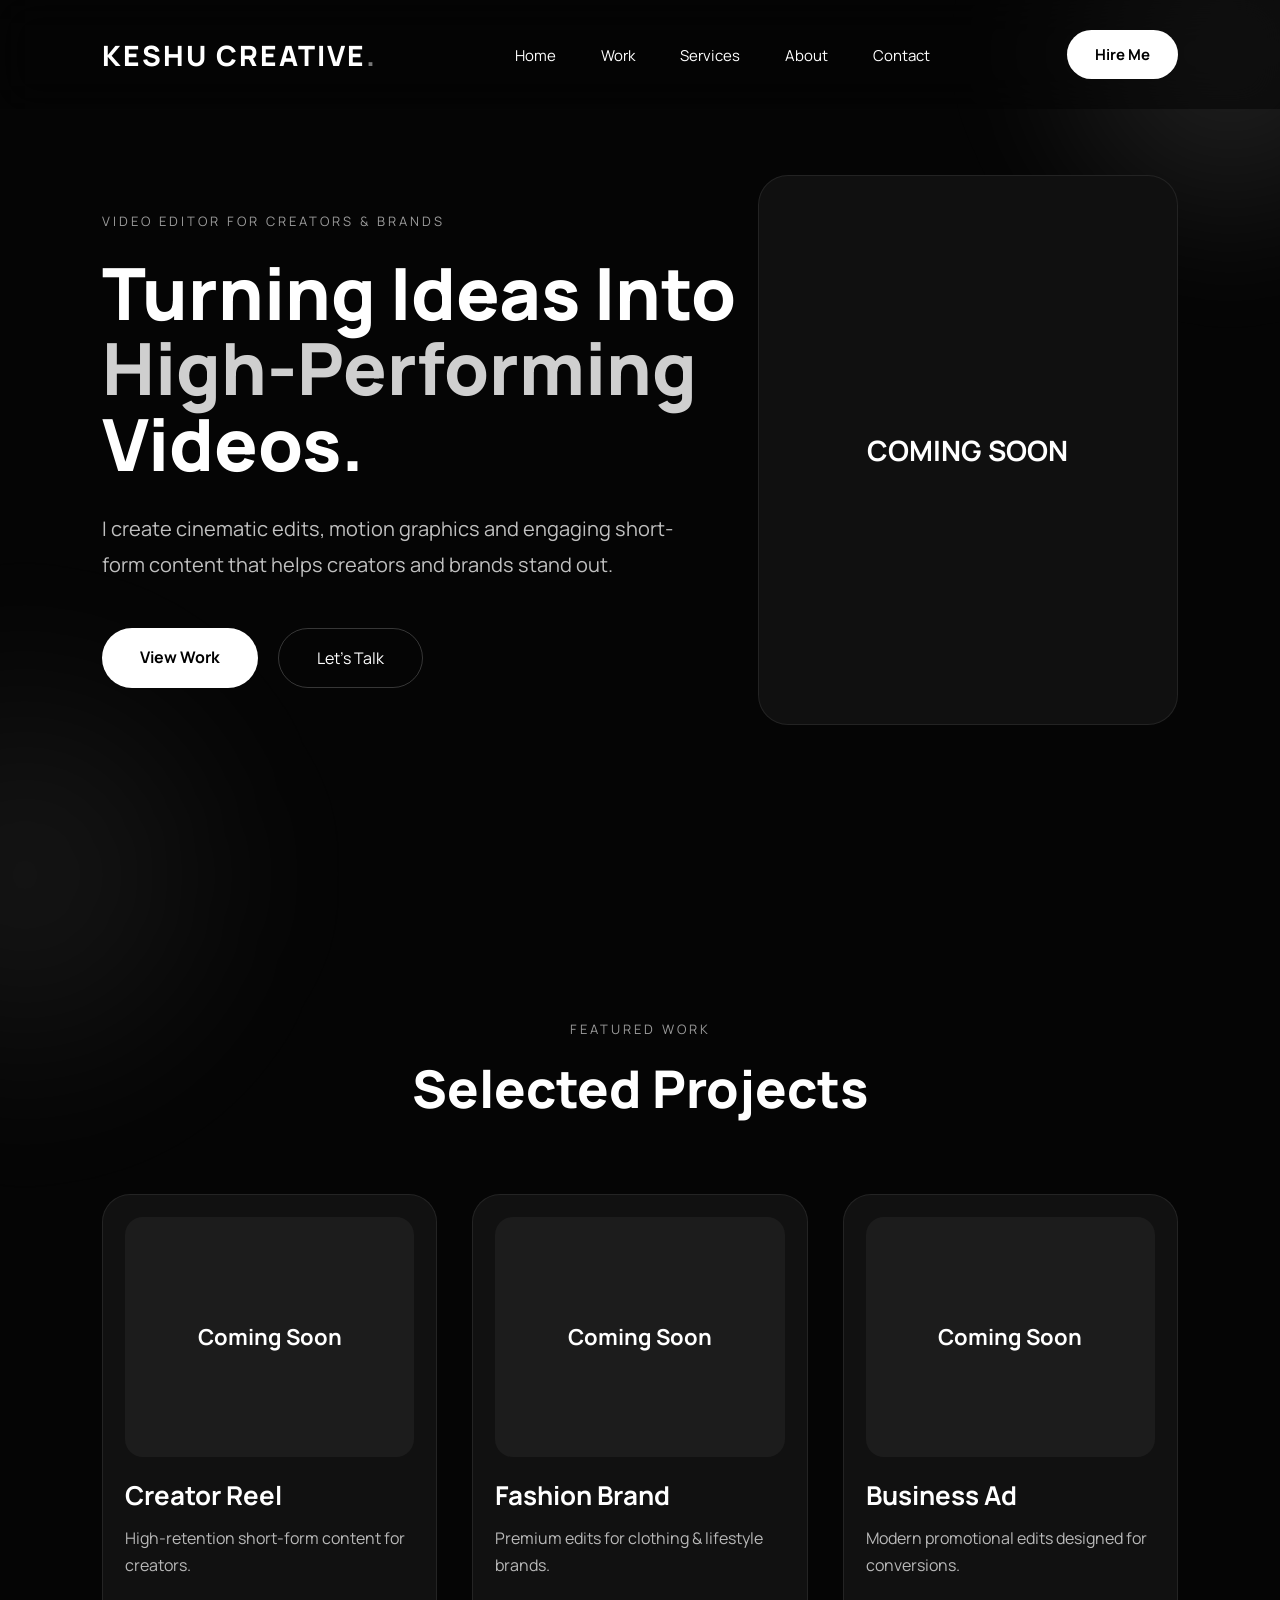
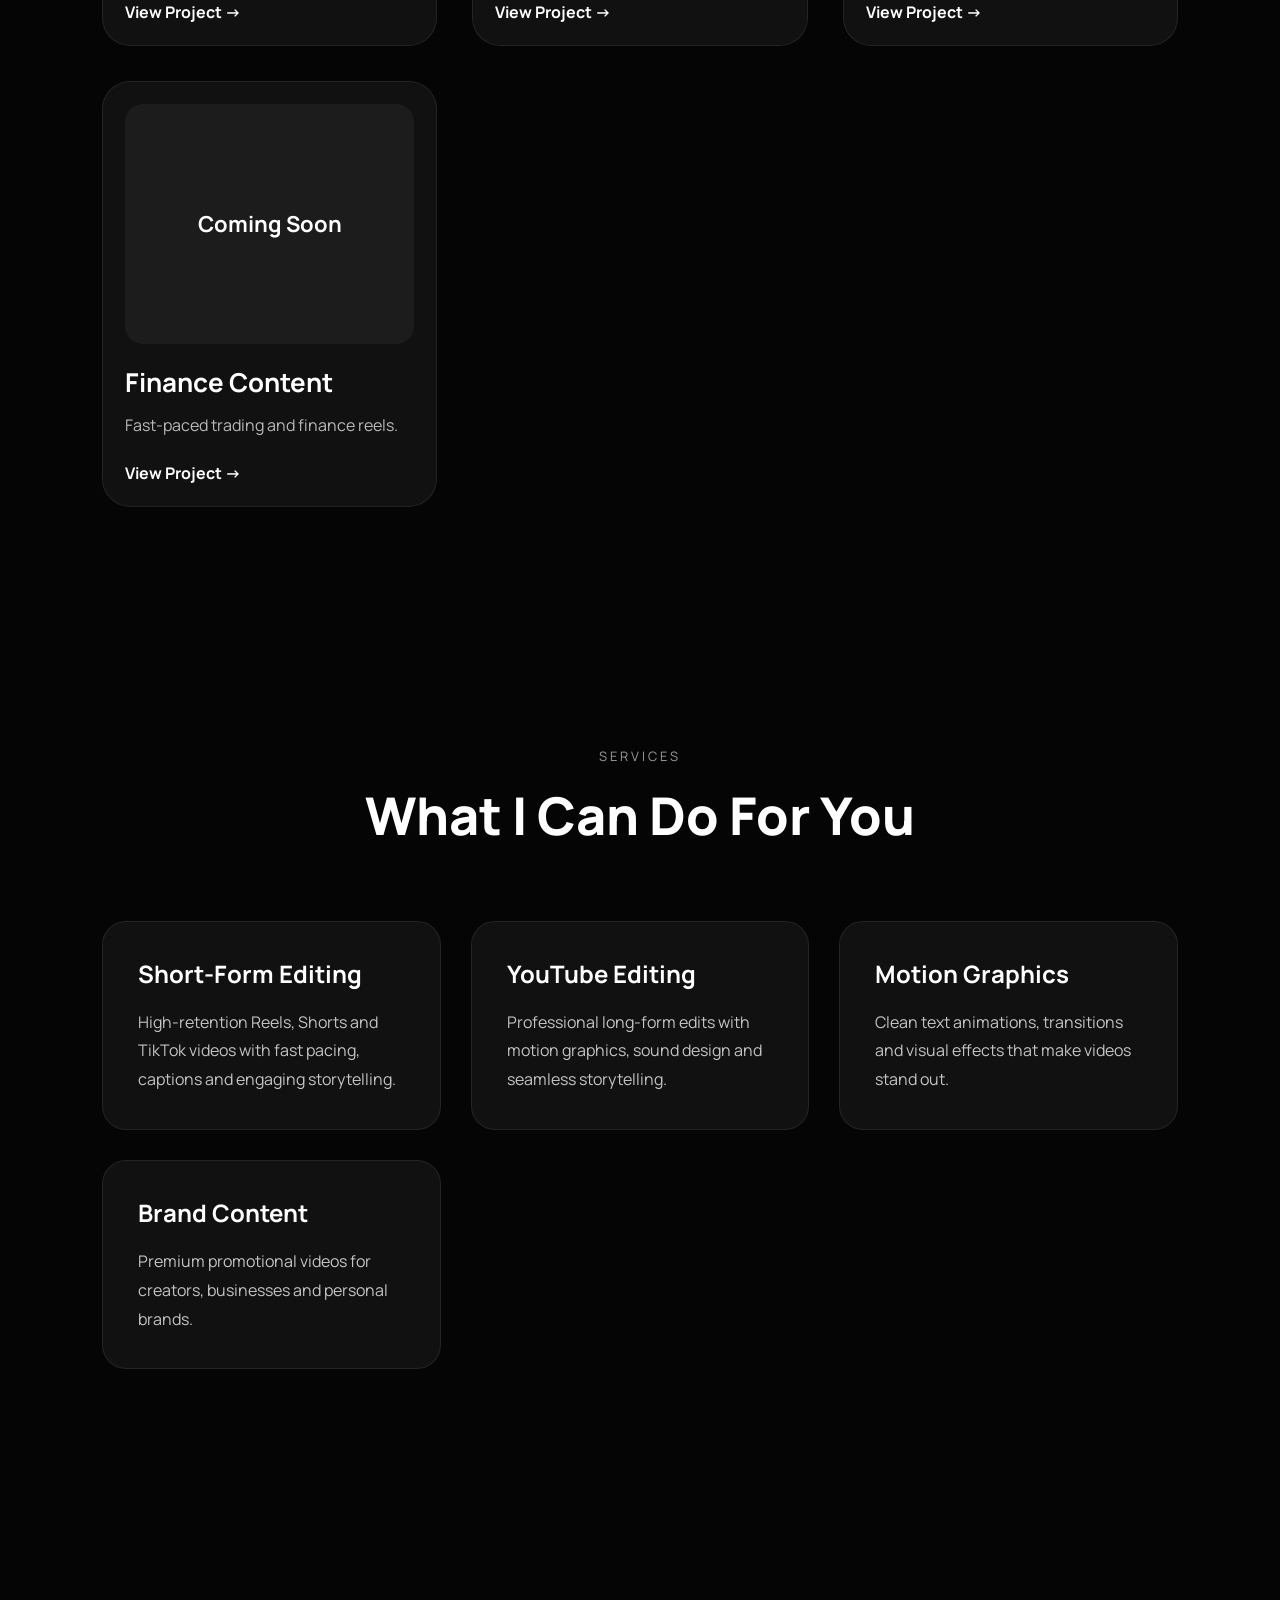
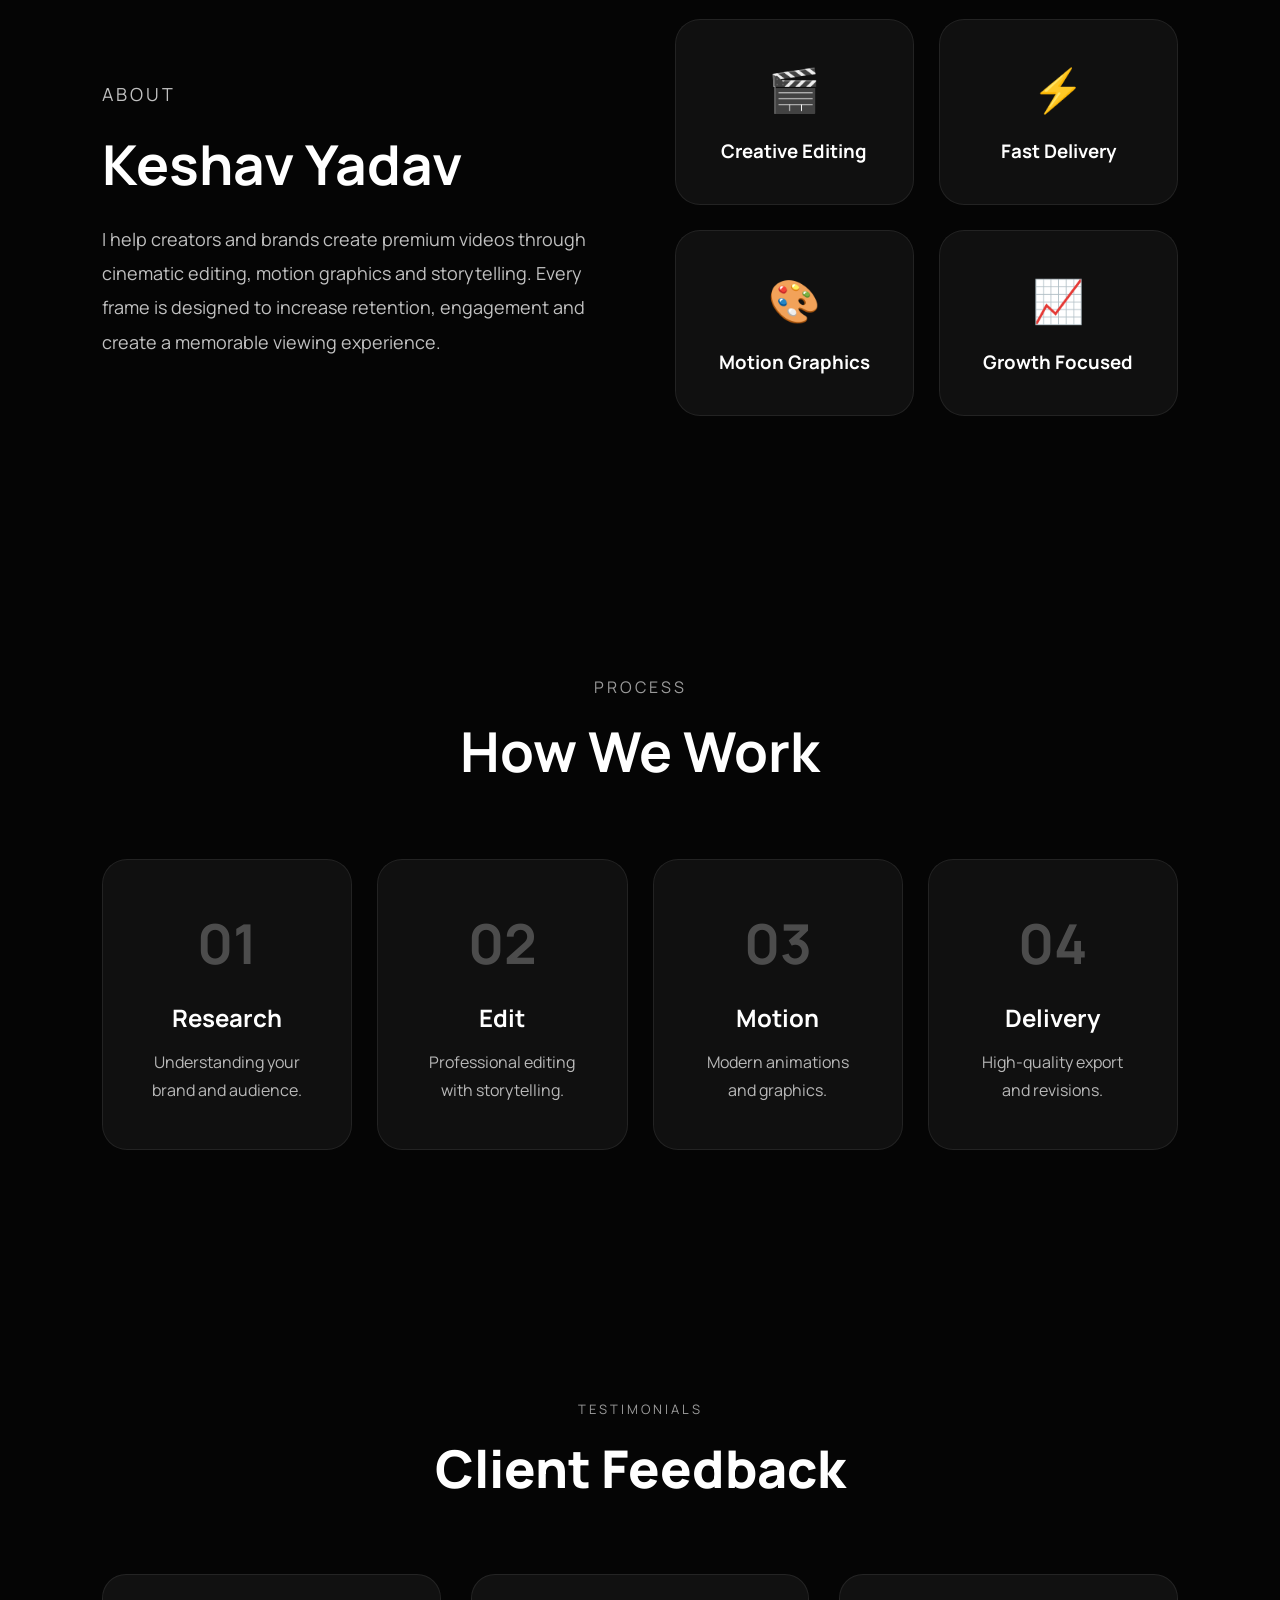
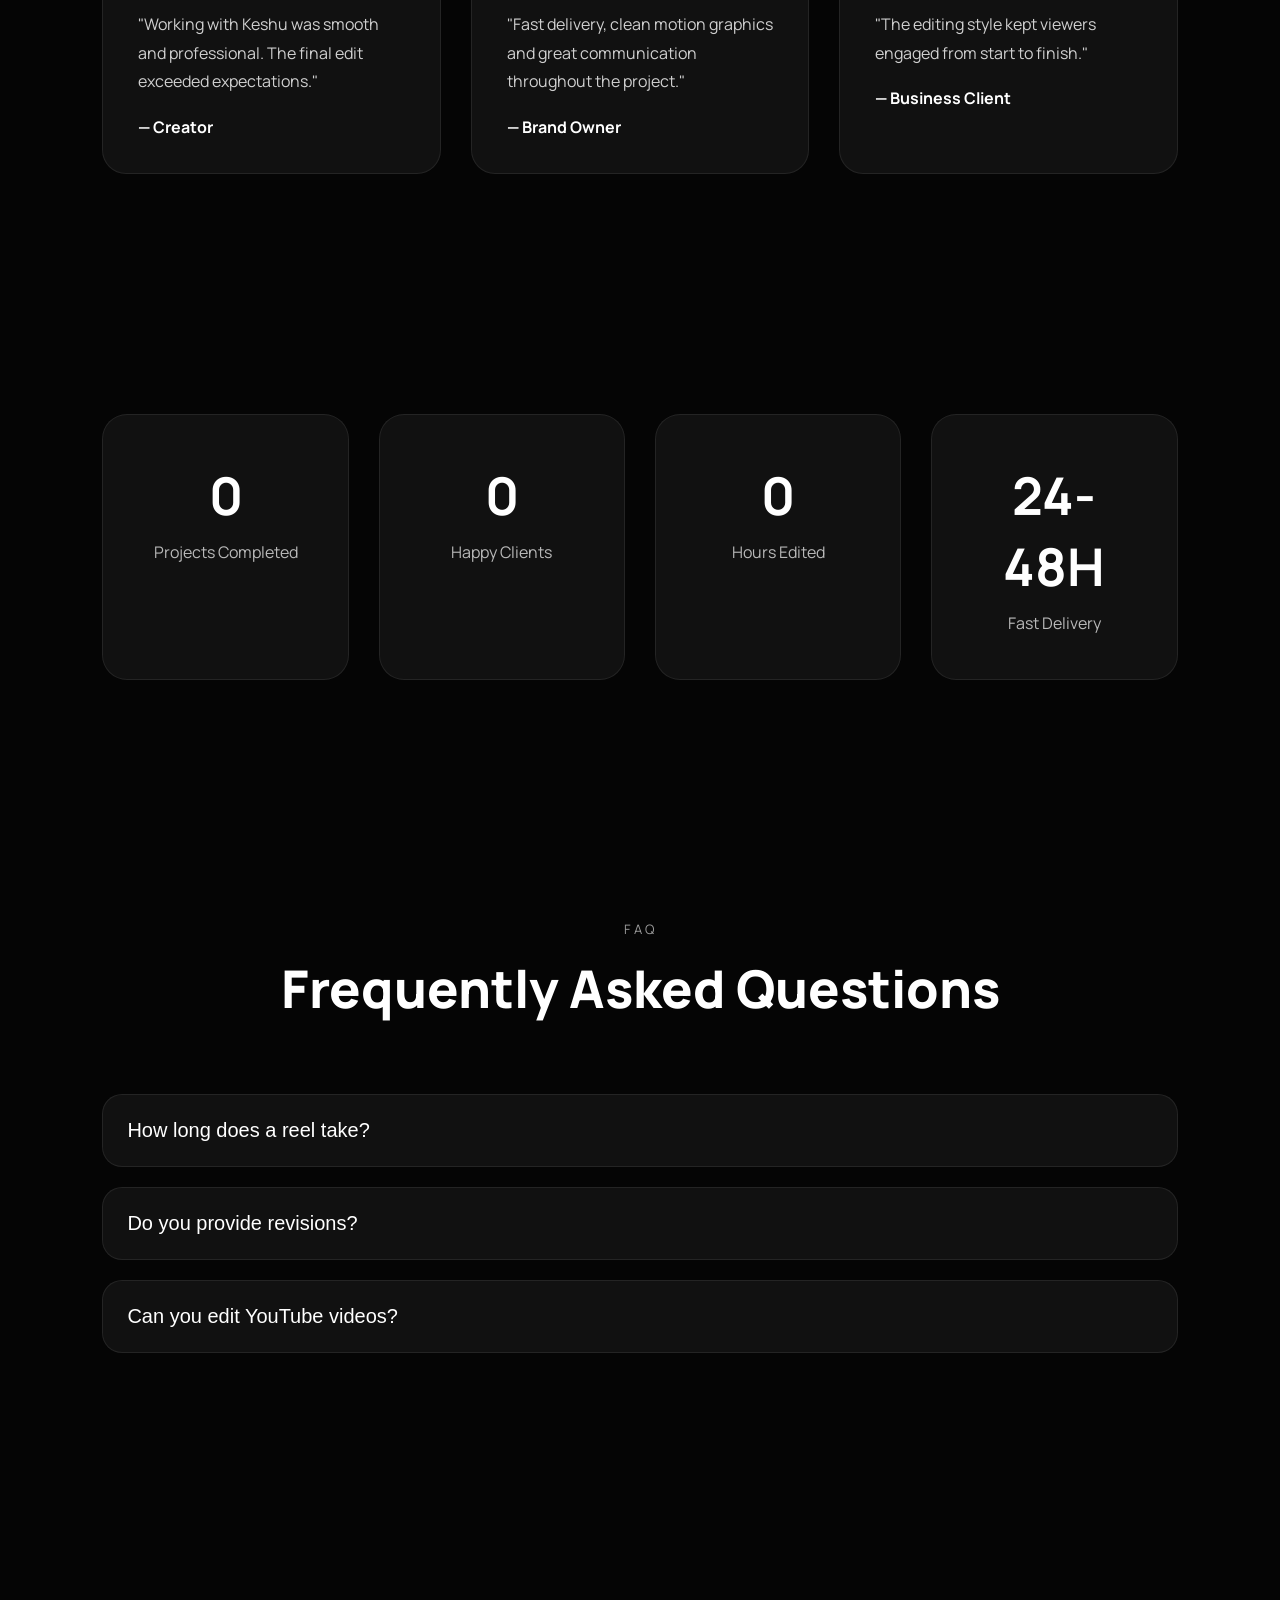
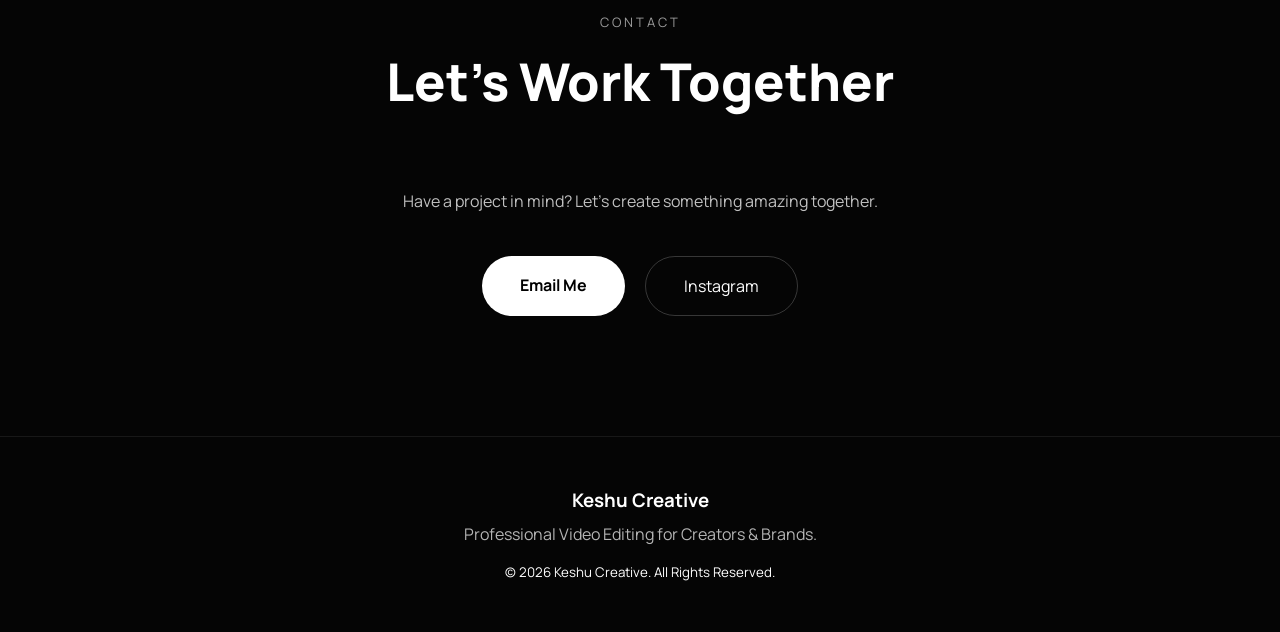
==== index.html @ 2ea8c8a1 "Add files via upload" ====
<!DOCTYPE html>
<html lang="en">

<head>

<meta charset="UTF-8">
<meta name="viewport" content="width=device-width, initial-scale=1.0">

<title>Keshu Creative | Video Editor</title>

<link rel="preconnect" href="https://fonts.googleapis.com">
<link rel="preconnect" href="https://fonts.gstatic.com" crossorigin>

<link href="https://fonts.googleapis.com/css2?family=Manrope:wght@300;400;500;600;700;800&display=swap" rel="stylesheet">

<link rel="stylesheet" href="style.css">

</head>

<body>

<header>

<nav class="navbar">

<div class="logo">

KESHU CREATIVE<span>.</span>

</div>

<ul>

<li><a href="#home">Home</a></li>

<li><a href="#work">Work</a></li>

<li><a href="#services">Services</a></li>

<li><a href="#about">About</a></li>

<li><a href="#contact">Contact</a></li>

</ul>

<a href="mailto:keshavcreator.co@gmail.com"

class="hire-btn">

Hire Me

</a>

</nav>
</header>

<section id="home" class="hero">

<div class="hero-left">

<p class="tag">

VIDEO EDITOR FOR CREATORS & BRANDS

</p>

<h1>

Turning Ideas Into

<span>High-Performing</span>

Videos.

</h1>

<p class="desc">

I create cinematic edits, motion graphics and engaging
short-form content that helps creators and brands stand out.

</p>

<div class="buttons">

<a href="work" class="primary">

View Work

</a>

<a href="mailto:keshavcreator.co@gmail.com" class="secondary">

Let's Talk

</a>

</div>

</div>

<div class="hero-right">

<div class="preview-card">

COMING SOON

</div>

</div>

</section>

<script src="script.js"></script>

</body>

</html>
<section id="work" class="featured-work">

    <div class="section-title">

        <p>FEATURED WORK</p>

        <h2>Selected Projects</h2>

    </div>

    <div class="work-grid">

        <div class="work-card">

            <div class="work-thumb">
                Coming Soon
            </div>

            <h3>Creator Reel</h3>

            <p>High-retention short-form content for creators.</p>

            <a href="contact">View Project →</a>

        </div>

        <div class="work-card">

            <div class="work-thumb">
                Coming Soon
            </div>

            <h3>Fashion Brand</h3>

            <p>Premium edits for clothing & lifestyle brands.</p>

            <a href="contact">View Project →</a>

        </div>

        <div class="work-card">

            <div class="work-thumb">
                Coming Soon
            </div>

            <h3>Business Ad</h3>

            <p>Modern promotional edits designed for conversions.</p>

            <a href="contact">View Project →</a>

        </div>

        <div class="work-card">

            <div class="work-thumb">
                Coming Soon
            </div>

            <h3>Finance Content</h3>

            <p>Fast-paced trading and finance reels.</p>

            <a href="contact">View Project →</a>

        </div>

    </div>

</section>
<section id="services" class="services">

    <div class="section-title">
        <p>SERVICES</p>
        <h2>What I Can Do For You</h2>
    </div>

    <div class="services-grid">

        <div class="service-card">
            <h3>Short-Form Editing</h3>
            <p>High-retention Reels, Shorts and TikTok videos with fast pacing, captions and engaging storytelling.</p>
        </div>

        <div class="service-card">
            <h3>YouTube Editing</h3>
            <p>Professional long-form edits with motion graphics, sound design and seamless storytelling.</p>
        </div>

        <div class="service-card">
            <h3>Motion Graphics</h3>
            <p>Clean text animations, transitions and visual effects that make videos stand out.</p>
        </div>

        <div class="service-card">
            <h3>Brand Content</h3>
            <p>Premium promotional videos for creators, businesses and personal brands.</p>
        </div>

    </div>

</section>
<section id="about" class="about">

<div class="about-left">

<p class="section-tag">ABOUT</p>

<h2>Keshav Yadav</h2>

<p>

I help creators and brands create premium videos through cinematic editing,
motion graphics and storytelling.

Every frame is designed to increase retention,
engagement and create a memorable viewing experience.

</p>

</div>

<div class="about-right">

<div class="about-box">

<span>🎬</span>

<h3>Creative Editing</h3>

</div>

<div class="about-box">

<span>⚡</span>

<h3>Fast Delivery</h3>

</div>

<div class="about-box">

<span>🎨</span>

<h3>Motion Graphics</h3>

</div>

<div class="about-box">

<span>📈</span>

<h3>Growth Focused</h3>

</div>

</div>

</section>



<section class="process">

<p class="section-tag">

PROCESS

</p>

<h2>

How We Work

</h2>

<div class="timeline">

<div class="step">

<h3>01</h3>

<h4>Research</h4>

<p>Understanding your brand and audience.</p>

</div>

<div class="step">

<h3>02</h3>

<h4>Edit</h4>

<p>Professional editing with storytelling.</p>

</div>

<div class="step">

<h3>03</h3>

<h4>Motion</h4>

<p>Modern animations and graphics.</p>

</div>

<div class="step">

<h3>04</h3>

<h4>Delivery</h4>

<p>High-quality export and revisions.</p>

</div>

</div>

</section>

<!-- Testimonials -->

<section class="testimonials">

    <div class="section-title">
        <p>TESTIMONIALS</p>
        <h2>Client Feedback</h2>
    </div>

    <div class="testimonial-grid">

        <div class="testimonial-card">
            <p>"Working with Keshu was smooth and professional. The final edit exceeded expectations."</p>
            <h4>— Creator</h4>
        </div>

        <div class="testimonial-card">
            <p>"Fast delivery, clean motion graphics and great communication throughout the project."</p>
            <h4>— Brand Owner</h4>
        </div>

        <div class="testimonial-card">
            <p>"The editing style kept viewers engaged from start to finish."</p>
            <h4>— Business Client</h4>
        </div>

    </div>

</section>
<section class="stats">

    <div class="stat">

        <h2 class="counter" data-target="50">0</h2>

        <p>Projects Completed</p>

    </div>

    <div class="stat">

        <h2 class="counter" data-target="20">0</h2>

        <p>Happy Clients</p>

    </div>

    <div class="stat">

        <h2 class="counter" data-target="100">0</h2>

        <p>Hours Edited</p>

    </div>

    <div class="stat">

        <h2>24-48H</h2>

        <p>Fast Delivery</p>

    </div>

</section>


<section class="faq">

<div class="section-title">

<p>FAQ</p>

<h2>Frequently Asked Questions</h2>

</div>

<div class="faq-item">

<button class="faq-question">

How long does a reel take?

</button>

<div class="faq-answer">

<p>

Usually within 24-48 hours depending on complexity.

</p>

</div>

</div>

<div class="faq-item">

<button class="faq-question">

Do you provide revisions?

</button>

<div class="faq-answer">

<p>

Yes, revisions are included according to the project scope.

</p>

</div>

</div>

<div class="faq-item">

<button class="faq-question">

Can you edit YouTube videos?

</button>

<div class="faq-answer">

<p>

Yes. I edit both short-form and long-form content.

</p>

</div>

</div>

</section>

<!-- Contact -->

<section id="contact" class="contact">

    <div class="section-title">
        <p>CONTACT</p>
        <h2>Let's Work Together</h2>
    </div>

    <p class="contact-text">
        Have a project in mind? Let's create something amazing together.
    </p>

    <div class="contact-buttons">

        <a href="mailto:keshavcreator.co@gmail.com" class="primary">
            Email Me
        </a>

        <a href="https://instagram.com/keshu.creative" target="_blank" class="secondary">
            Instagram
        </a>

    </div>

</section>

<footer>

    <h3>Keshu Creative</h3>

    <p>Professional Video Editing for Creators & Brands.</p>

    <small>© 2026 Keshu Creative. All Rights Reserved.</small>

</footer>
---- style.css ----
*{
margin:0;
padding:0;
box-sizing:border-box;
}

html{
scroll-behavior:smooth;
}

body{

background:#050505;

color:white;

font-family:Manrope,sans-serif;

}

.navbar{

display:flex;

justify-content:space-between;

align-items:center;

padding:30px 8%;

position:fixed;

width:100%;

backdrop-filter:blur(20px);

background:rgba(5,5,5,.55);

z-index:1000;

}

.logo{

font-size:28px;

font-weight:800;

letter-spacing:2px;

}

.logo span{

color:#777;

}

.navbar ul{

display:flex;

list-style:none;

gap:45px;

}

.navbar a{

text-decoration:none;

color:white;

font-size:15px;

}

.hire-btn{

padding:14px 28px;

background:white;

color:black !important;

border-radius:50px;

font-weight:700;

transition:.3s;

}

.hire-btn:hover{

transform:translateY(-3px);

}

.hero{

min-height:100vh;

display:flex;

justify-content:space-between;

align-items:center;

padding:0 8%;

}

.hero-left{

max-width:650px;

}

.tag{

letter-spacing:3px;

font-size:13px;

opacity:.6;

margin-bottom:25px;

}

.hero h1{

font-size:72px;

line-height:1.05;

font-weight:800;

}

.hero span{

color:#cfcfcf;

}

.desc{

margin-top:30px;

font-size:20px;

opacity:.75;

line-height:1.8;

max-width:600px;

}

.buttons{

display:flex;

gap:20px;

margin-top:45px;

}

.primary{

background:white;

color:black;

padding:18px 38px;

border-radius:60px;

text-decoration:none;

font-weight:700;

}

.secondary{

border:1px solid rgba(255,255,255,.2);

padding:18px 38px;

border-radius:60px;

text-decoration:none;

color:white;

}

.preview-card{

width:420px;

height:550px;

border-radius:30px;

background:#101010;

display:flex;

justify-content:center;

align-items:center;

font-size:28px;

font-weight:700;

border:1px solid rgba(255,255,255,.08);

}


/* ===== Animated Background ===== */

body::before{
content:"";
position:fixed;
top:-200px;
right:-200px;
width:500px;
height:500px;
background:radial-gradient(circle,rgba(255,255,255,.12),transparent 70%);
filter:blur(40px);
pointer-events:none;
animation:floatGlow 10s ease-in-out infinite;
z-index:-1;
}

body::after{
content:"";
position:fixed;
bottom:-250px;
left:-250px;
width:550px;
height:550px;
background:radial-gradient(circle,rgba(255,255,255,.08),transparent 70%);
filter:blur(60px);
pointer-events:none;
animation:floatGlow2 12s ease-in-out infinite;
z-index:-1;
}

@keyframes floatGlow{
0%,100%{
transform:translate(0,0);
}
50%{
transform:translate(-80px,60px);
}
}

@keyframes floatGlow2{
0%,100%{
transform:translate(0,0);
}
50%{
transform:translate(80px,-70px);
}
}

/* Buttons */

.primary,
.secondary{
transition:.35s;
}

.primary:hover{
transform:translateY(-5px);
box-shadow:0 15px 35px rgba(255,255,255,.18);
}

.secondary:hover{
background:white;
color:black;
}

/* Preview Card */

.preview-card{
transition:.4s;
cursor:pointer;
}

.preview-card:hover{
transform:translateY(-12px) rotate(-2deg);
}

/* Mobile */

@media(max-width:900px){

.navbar ul{
display:none;
}

.hero{
flex-direction:column;
justify-content:center;
text-align:center;
padding-top:120px;
gap:60px;
}

.hero h1{
font-size:48px;
}

.desc{
font-size:17px;
}

.preview-card{
width:100%;
max-width:340px;
height:430px;
}

.buttons{
justify-content:center;
flex-wrap:wrap;
}

}
/* ========================= */
/* FEATURED WORK */
/* ========================= */

.featured-work{

padding:120px 8%;

}

.section-title{

text-align:center;

margin-bottom:70px;

}

.section-title p{

letter-spacing:3px;

opacity:.6;

font-size:13px;

margin-bottom:15px;

}

.section-title h2{

font-size:52px;

font-weight:800;

}

.work-grid{

display:grid;

grid-template-columns:repeat(auto-fit,minmax(280px,1fr));

gap:35px;

}

.work-card{

background:#111;

border:1px solid rgba(255,255,255,.08);

border-radius:28px;

padding:22px;

transition:.35s;

}

.work-card:hover{

transform:translateY(-10px);

border-color:white;

}

.work-thumb{

height:240px;

border-radius:18px;

background:#1c1c1c;

display:flex;

justify-content:center;

align-items:center;

font-size:22px;

font-weight:700;

margin-bottom:20px;

}

.work-card h3{

font-size:26px;

margin-bottom:12px;

}

.work-card p{

opacity:.7;

line-height:1.7;

margin-bottom:22px;

}

.work-card a{

text-decoration:none;

color:white;

font-weight:700;

}/* ========================= */
/* FEATURED WORK */
/* ========================= */

.featured-work{

padding:120px 8%;

}

.section-title{

text-align:center;

margin-bottom:70px;

}

.section-title p{

letter-spacing:3px;

opacity:.6;

font-size:13px;

margin-bottom:15px;

}

.section-title h2{

font-size:52px;

font-weight:800;

}

.work-grid{

display:grid;

grid-template-columns:repeat(auto-fit,minmax(280px,1fr));

gap:35px;

}

.work-card{

background:#111;

border:1px solid rgba(255,255,255,.08);

border-radius:28px;

padding:22px;

transition:.35s;

}

.work-card:hover{

transform:translateY(-10px);

border-color:white;

}

.work-thumb{

height:240px;

border-radius:18px;

background:#1c1c1c;

display:flex;

justify-content:center;

align-items:center;

font-size:22px;

font-weight:700;

margin-bottom:20px;

}

.work-card h3{

font-size:26px;

margin-bottom:12px;

}

.work-card p{

opacity:.7;

line-height:1.7;

margin-bottom:22px;

}

.work-card a{

text-decoration:none;

color:white;

font-weight:700;

}
/* ========================= */
/* SERVICES */
/* ========================= */

.services{
    padding:120px 8%;
}

.services-grid{
    display:grid;
    grid-template-columns:repeat(auto-fit,minmax(260px,1fr));
    gap:30px;
}

.service-card{
    background:#111;
    border:1px solid rgba(255,255,255,.08);
    border-radius:24px;
    padding:35px;
    transition:.35s;
}

.service-card:hover{
    transform:translateY(-10px);
    border-color:#fff;
    box-shadow:0 20px 50px rgba(255,255,255,.08);
}

.service-card h3{
    font-size:24px;
    margin-bottom:18px;
}

.service-card p{
    opacity:.75;
    line-height:1.8;
}

/* ABOUT */

.about{

padding:130px 8%;

display:grid;

grid-template-columns:1fr 1fr;

gap:70px;

align-items:center;

}

.section-tag{

letter-spacing:3px;

opacity:.6;

margin-bottom:15px;

}

.about h2{

font-size:55px;

margin-bottom:20px;

}

.about p{

line-height:1.9;

opacity:.75;

font-size:18px;

}

.about-right{

display:grid;

grid-template-columns:repeat(2,1fr);

gap:25px;

}

.about-box{

background:#101010;

padding:40px;

border-radius:25px;

border:1px solid rgba(255,255,255,.08);

transition:.3s;

text-align:center;

}

.about-box:hover{

transform:translateY(-10px);

}

.about-box span{

font-size:42px;

display:block;

margin-bottom:20px;

}



/* PROCESS */

.process{

padding:130px 8%;

text-align:center;

}

.process h2{

font-size:55px;

margin-bottom:70px;

}

.timeline{

display:grid;

grid-template-columns:repeat(4,1fr);

gap:25px;

}

.step{

background:#101010;

padding:45px;

border-radius:25px;

border:1px solid rgba(255,255,255,.08);

transition:.3s;

}

.step:hover{

transform:translateY(-12px);

}

.step h3{

font-size:55px;

margin-bottom:20px;

opacity:.25;

}

.step h4{

margin-bottom:15px;

font-size:24px;

}

.step p{

opacity:.7;

line-height:1.7;

}



/* Mobile */

@media(max-width:900px){

.about{

grid-template-columns:1fr;

}

.about-right{

grid-template-columns:1fr;

}

.timeline{

grid-template-columns:1fr;

}

}

/* ========================= */
/* TESTIMONIALS */
/* ========================= */

.testimonials{
    padding:120px 8%;
}

.testimonial-grid{
    display:grid;
    grid-template-columns:repeat(auto-fit,minmax(280px,1fr));
    gap:30px;
}

.testimonial-card{
    background:#111;
    border:1px solid rgba(255,255,255,.08);
    border-radius:24px;
    padding:35px;
    transition:.35s;
}

.testimonial-card:hover{
    transform:translateY(-8px);
    border-color:#fff;
}

.testimonial-card p{
    line-height:1.8;
    opacity:.8;
    margin-bottom:20px;
}

.testimonial-card h4{
    font-size:16px;
}

/* ========================= */
/* CONTACT */
/* ========================= */

.contact{
    padding:120px 8%;
    text-align:center;
}

.contact-text{
    max-width:600px;
    margin:20px auto 40px;
    opacity:.75;
    line-height:1.8;
}

.contact-buttons{
    display:flex;
    justify-content:center;
    gap:20px;
    flex-wrap:wrap;
}

footer{
    padding:50px 8%;
    text-align:center;
    border-top:1px solid rgba(255,255,255,.08);
}

footer h3{
    margin-bottom:10px;
}

footer p{
    opacity:.7;
    margin-bottom:15px;
}
.navbar a{

position:relative;

}

.navbar a::after{

content:"";

position:absolute;

left:0;

bottom:-8px;

width:0;

height:2px;

background:white;

transition:.3s;

}

.navbar a:hover::after{

width:100%;

}
/* STATS */

.stats{

padding:120px 8%;

display:grid;

grid-template-columns:repeat(auto-fit,minmax(200px,1fr));

gap:30px;

text-align:center;

}

.stat{

background:#111;

padding:45px;

border-radius:25px;

border:1px solid rgba(255,255,255,.08);

transition:.3s;

}

.stat:hover{

transform:translateY(-8px);

}

.stat h2{

font-size:52px;

margin-bottom:10px;

}

.stat p{

opacity:.7;

}


/* FAQ */

.faq{

padding:120px 8%;

}

.faq-item{

background:#111;

margin-bottom:20px;

border-radius:20px;

overflow:hidden;

border:1px solid rgba(255,255,255,.08);

}

.faq-question{

width:100%;

padding:24px;

background:none;

border:none;

color:white;

font-size:20px;

cursor:pointer;

text-align:left;

}

.faq-answer{

display:none;

padding:0 24px 24px;

opacity:.8;

line-height:1.7;

}

.faq-item.active .faq-answer{

display:block;

}
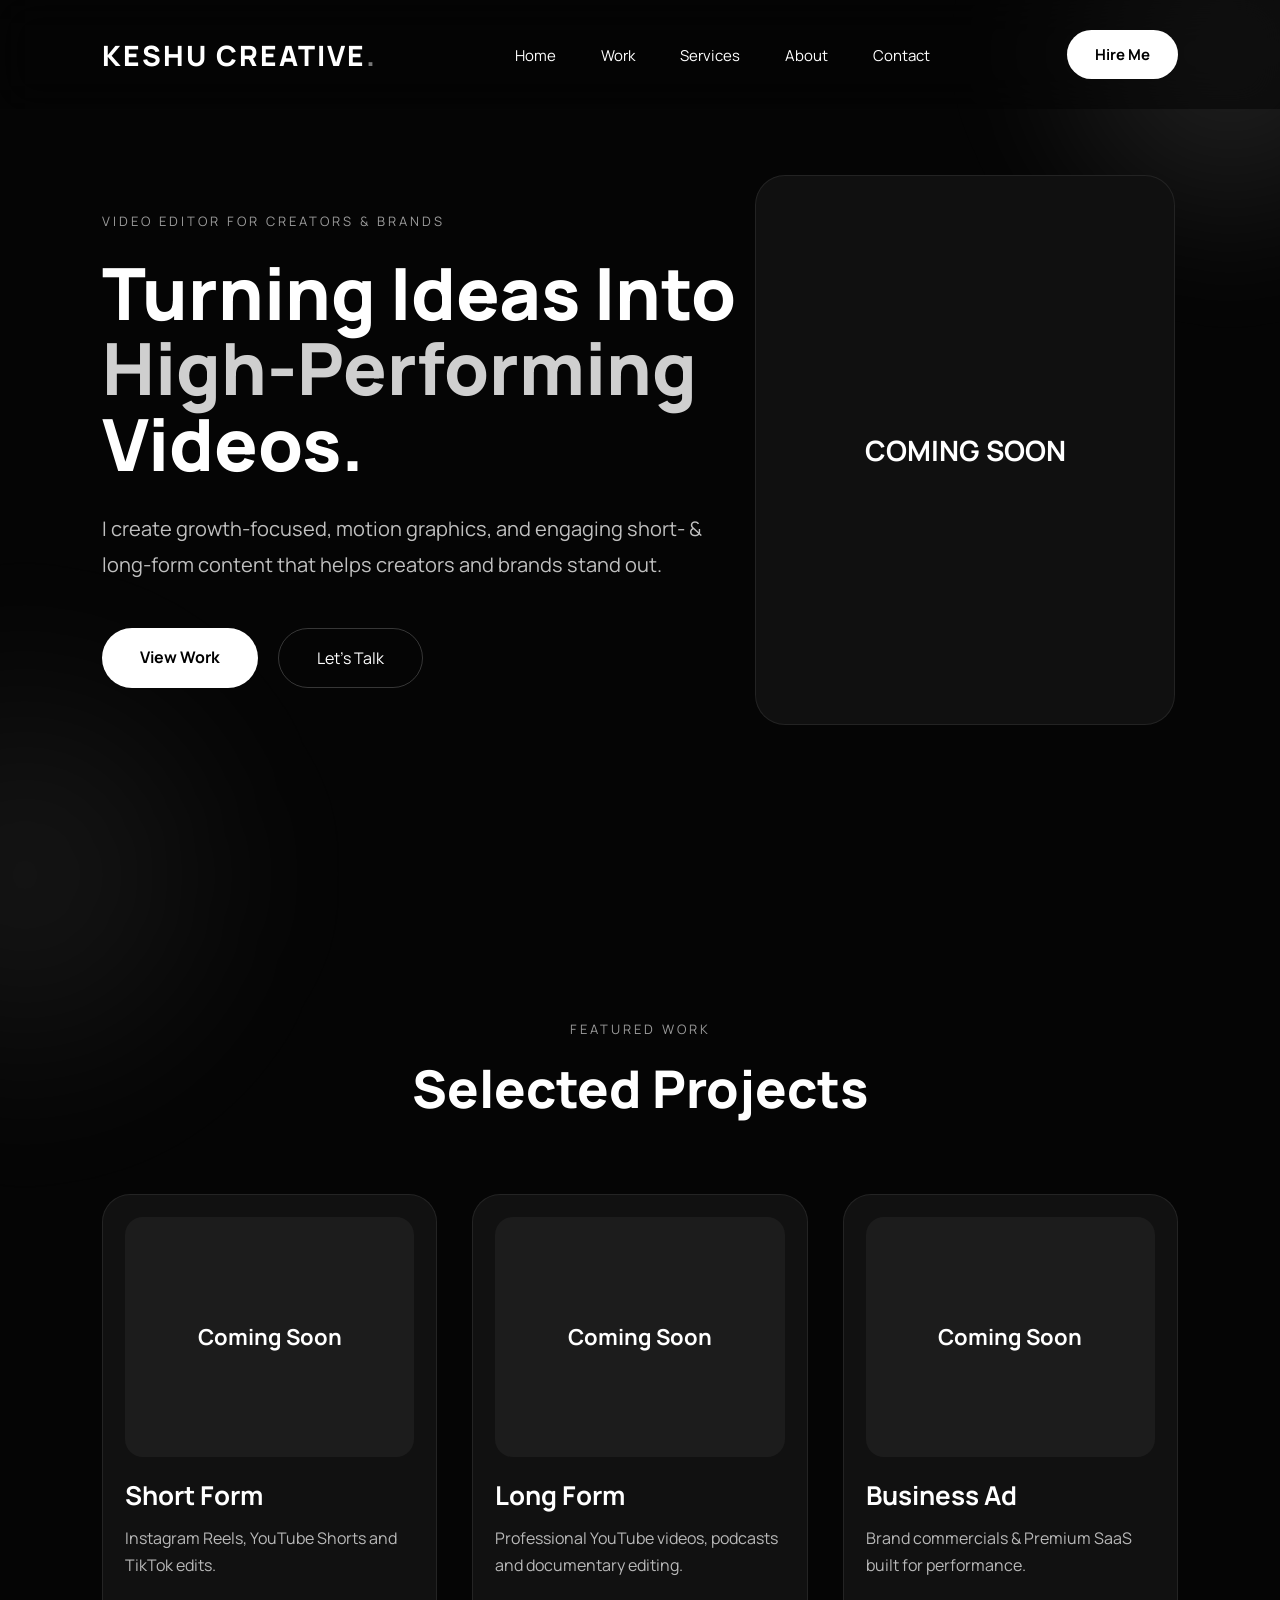
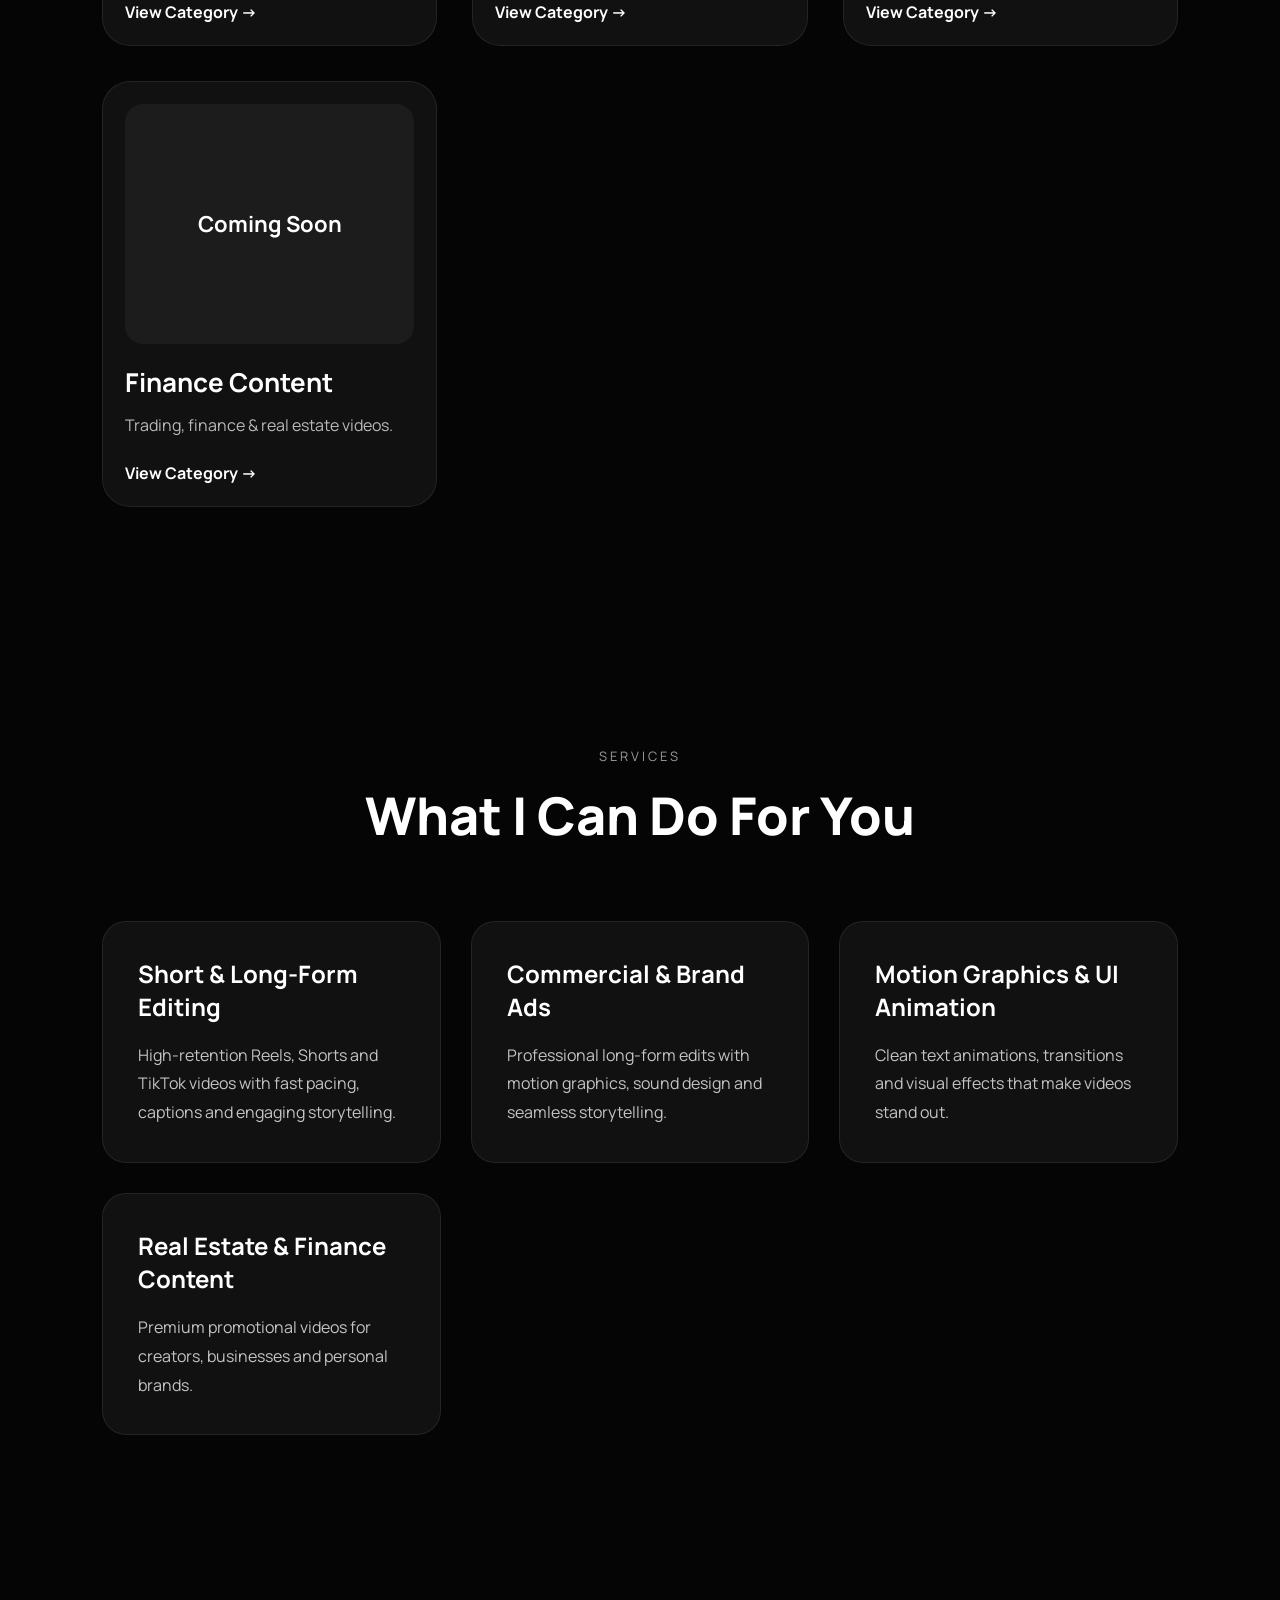
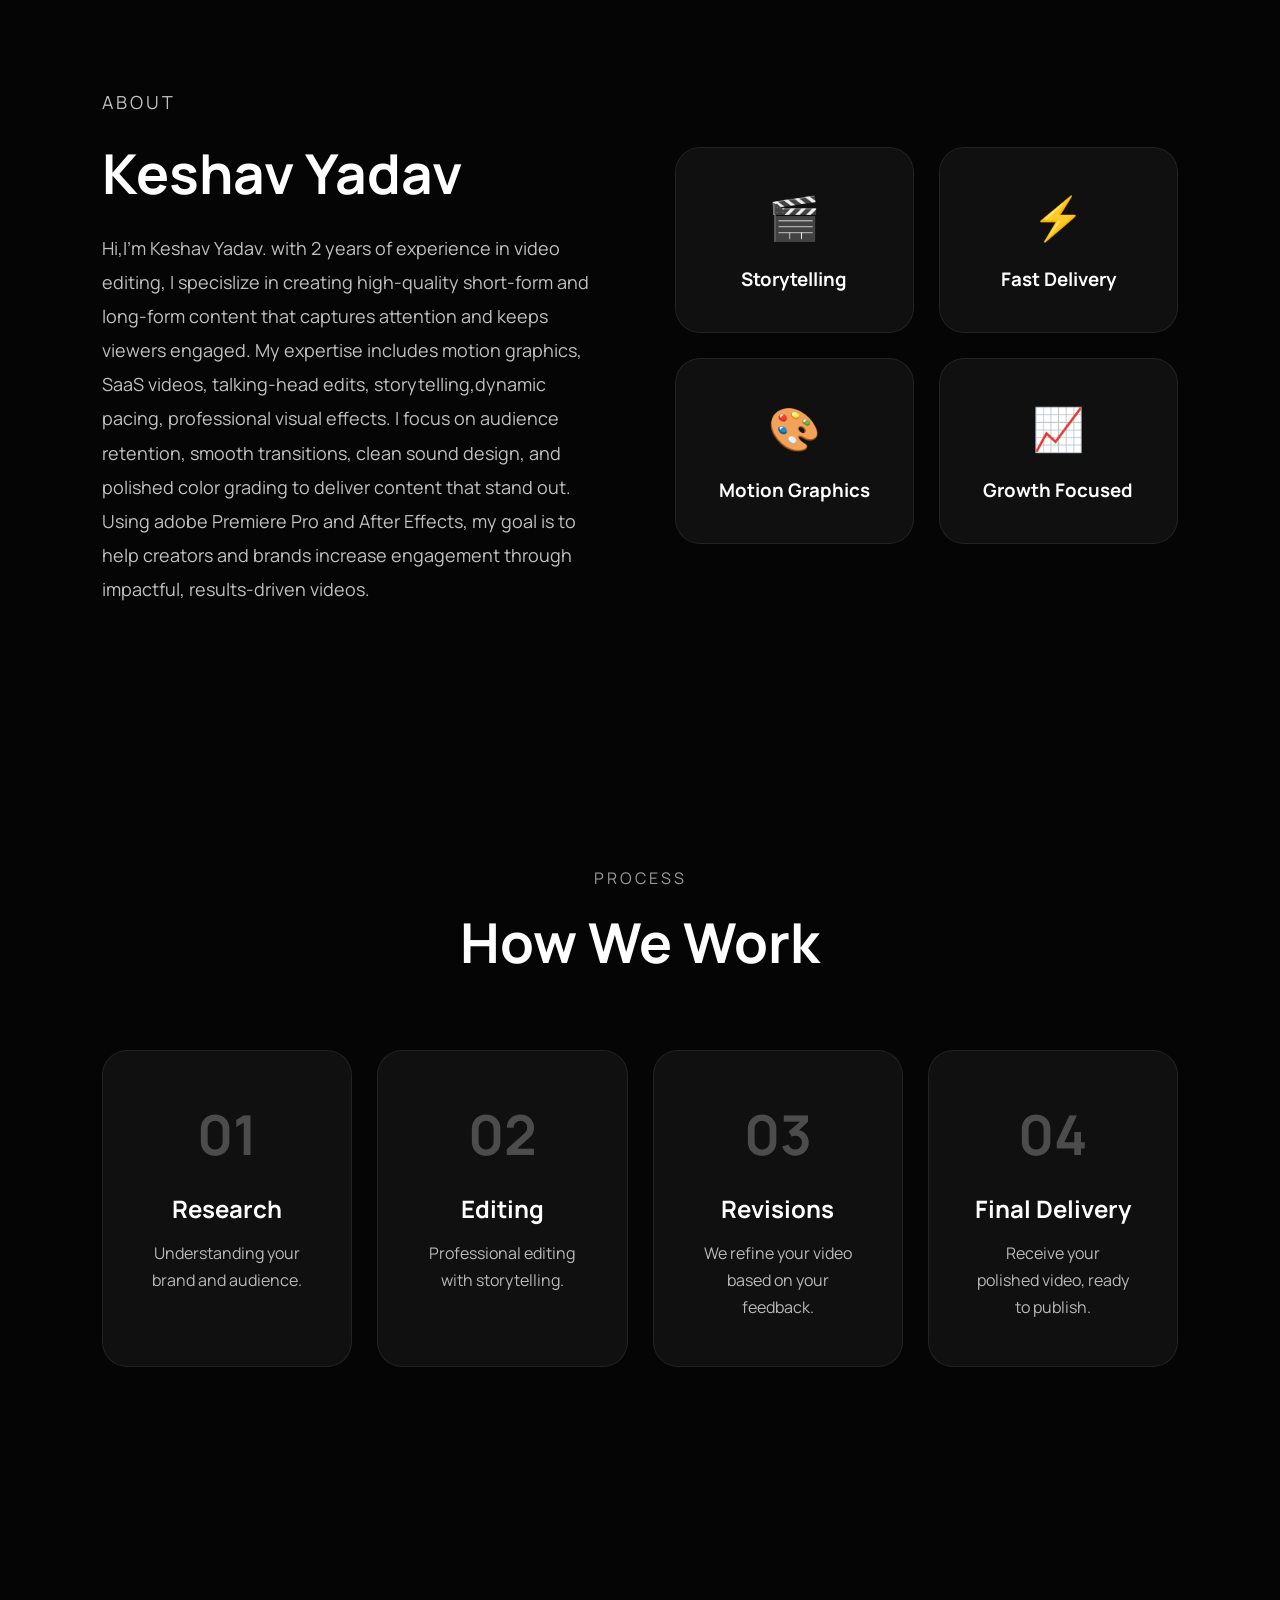
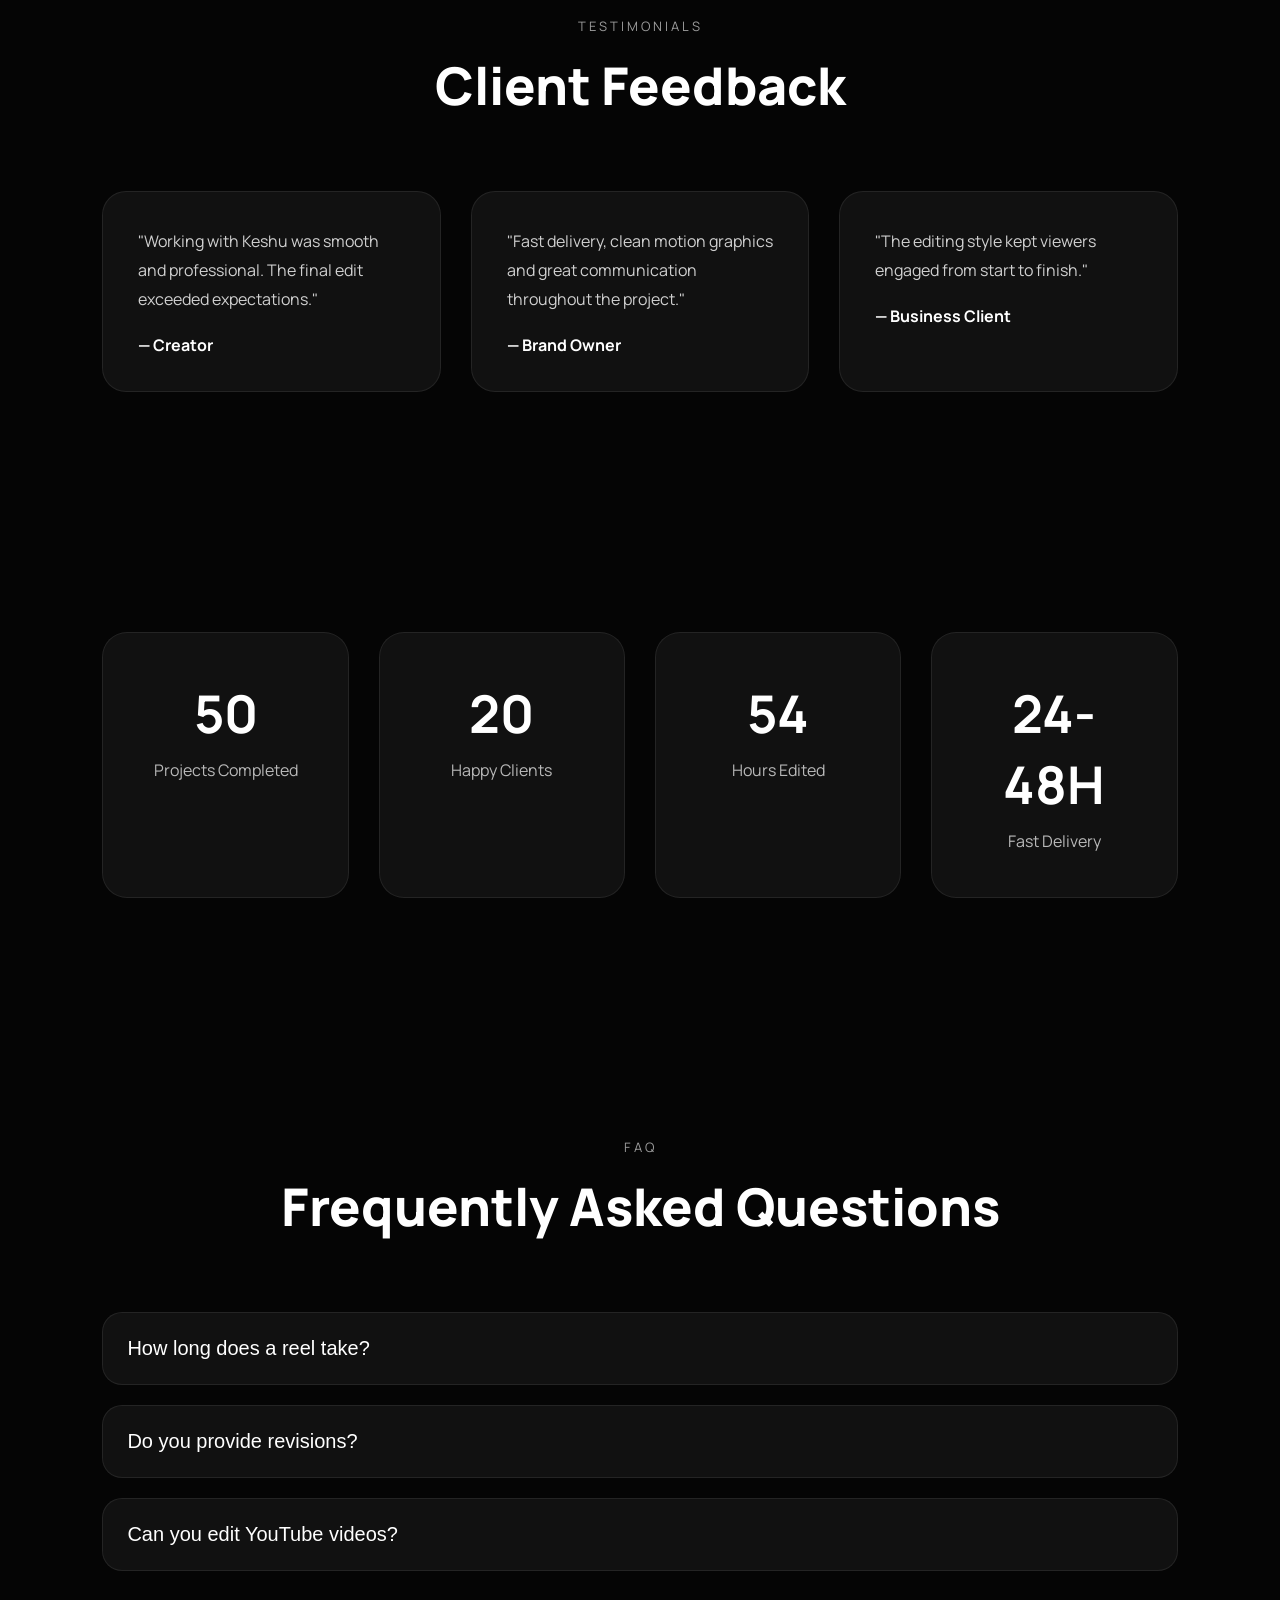
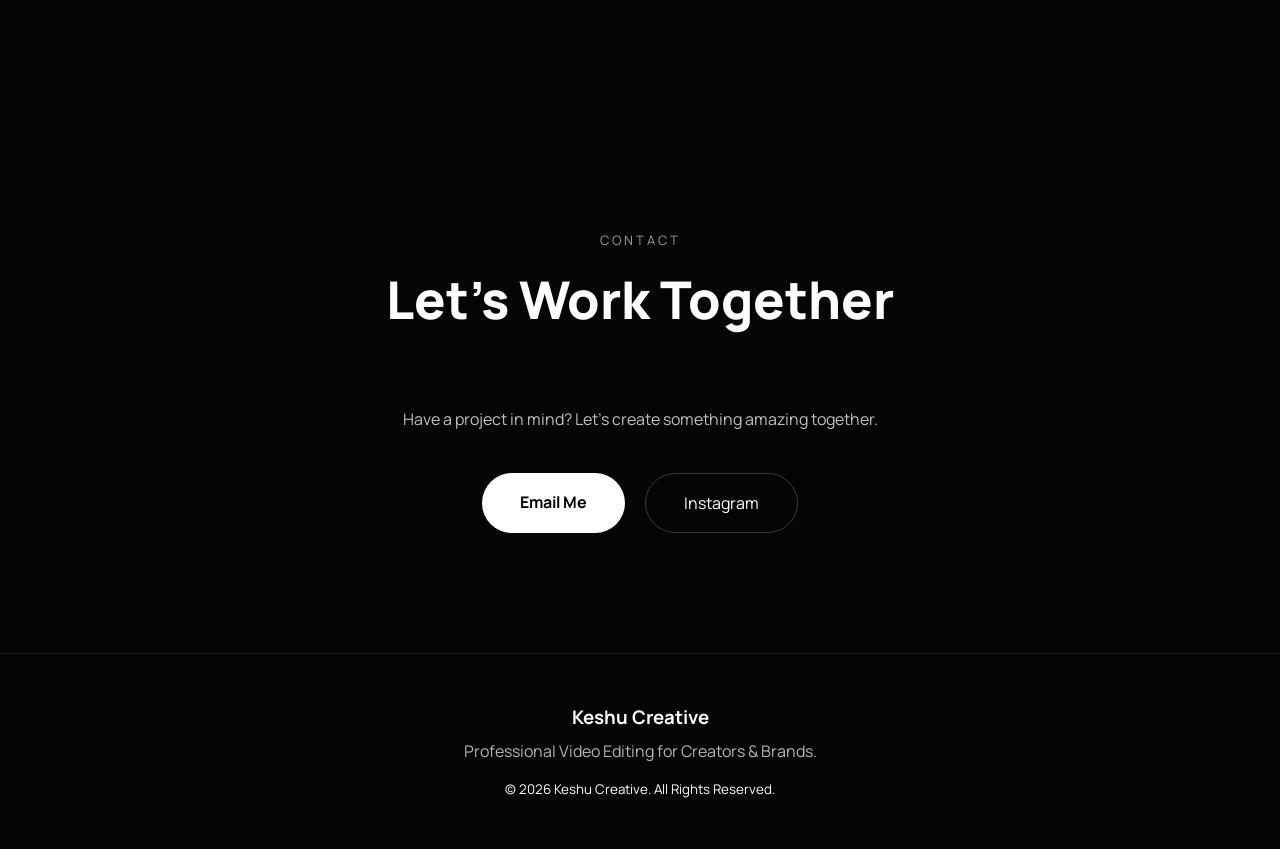
==== commit 3211362d: "Update index.html" ====
--- a/index.html
+++ b/index.html
@@ -76,8 +76,7 @@
 
 <p class="desc">
 
-I create cinematic edits, motion graphics and engaging
-short-form content that helps creators and brands stand out.
+I create growth-focused, motion graphics, and engaging short- & long-form content that helps creators and brands stand out.
 
 </p>
 
@@ -108,14 +107,12 @@
 </div>
 
 </div>
-
-</section>
-
-<script src="script.js"></script>
-
-</body>
-
-</html>
+<div class="scroll-indicator">
+    <div class="scroll-dot"></div>
+</div>
+
+</section>
+
 <section id="work" class="featured-work">
 
     <div class="section-title">
@@ -134,11 +131,12 @@
                 Coming Soon
             </div>
 
-            <h3>Creator Reel</h3>
-
-            <p>High-retention short-form content for creators.</p>
-
-            <a href="contact">View Project →</a>
+            <h3>Short Form</h3>
+
+            <p>Instagram Reels, YouTube Shorts and TikTok edits.</p>
+
+            <a href="short-form.html">View Category →</a>
+</a>
 
         </div>
 
@@ -148,11 +146,13 @@
                 Coming Soon
             </div>
 
-            <h3>Fashion Brand</h3>
-
-            <p>Premium edits for clothing & lifestyle brands.</p>
-
-            <a href="contact">View Project →</a>
+            <h3>Long Form</Form></h3>
+
+            <p>Professional YouTube videos, podcasts and documentary editing.</p>
+
+          <a href="long-form.html">View Category →</a>
+    
+</a>
 
         </div>
 
@@ -164,9 +164,11 @@
 
             <h3>Business Ad</h3>
 
-            <p>Modern promotional edits designed for conversions.</p>
-
-            <a href="contact">View Project →</a>
+            <p>Brand commercials & Premium SaaS built for performance.</p>
+
+            <a href="business-ad.html">View Category →</a>
+    
+</a>
 
         </div>
 
@@ -178,9 +180,10 @@
 
             <h3>Finance Content</h3>
 
-            <p>Fast-paced trading and finance reels.</p>
-
-            <a href="contact">View Project →</a>
+            <p>Trading, finance & real estate videos.</p>
+
+          <a href="finance.html">View Category →</a>
+</a>
 
         </div>
 
@@ -197,28 +200,29 @@
     <div class="services-grid">
 
         <div class="service-card">
-            <h3>Short-Form Editing</h3>
+            <h3>Short & Long-Form Editing</h3>
             <p>High-retention Reels, Shorts and TikTok videos with fast pacing, captions and engaging storytelling.</p>
         </div>
 
         <div class="service-card">
-            <h3>YouTube Editing</h3>
+            <h3>Commercial & Brand Ads</h3>
             <p>Professional long-form edits with motion graphics, sound design and seamless storytelling.</p>
         </div>
 
         <div class="service-card">
-            <h3>Motion Graphics</h3>
+            <h3>Motion Graphics & UI Animation</h3>
             <p>Clean text animations, transitions and visual effects that make videos stand out.</p>
         </div>
 
         <div class="service-card">
-            <h3>Brand Content</h3>
+            <h3>Real Estate & Finance Content</h3>
             <p>Premium promotional videos for creators, businesses and personal brands.</p>
         </div>
 
     </div>
 
 </section>
+
 <section id="about" class="about">
 
 <div class="about-left">
@@ -229,11 +233,10 @@
 
 <p>
 
-I help creators and brands create premium videos through cinematic editing,
-motion graphics and storytelling.
-
-Every frame is designed to increase retention,
-engagement and create a memorable viewing experience.
+Hi,I'm Keshav Yadav. with 2 years of experience in video editing, I specislize in creating high-quality short-form and long-form content that
+captures attention and keeps viewers engaged. My expertise includes motion graphics, SaaS videos, talking-head edits, storytelling,dynamic pacing,
+professional visual effects. I focus on audience retention, smooth transitions, clean sound design, and polished color grading to deliver content that stand out. 
+Using adobe Premiere Pro and After Effects, my goal is to help creators and brands increase engagement through impactful, results-driven videos.
 
 </p>
 
@@ -245,7 +248,7 @@
 
 <span>🎬</span>
 
-<h3>Creative Editing</h3>
+<h3>Storytelling</h3>
 
 </div>
 
@@ -309,7 +312,7 @@
 
 <h3>02</h3>
 
-<h4>Edit</h4>
+<h4>Editing</h4>
 
 <p>Professional editing with storytelling.</p>
 
@@ -319,9 +322,9 @@
 
 <h3>03</h3>
 
-<h4>Motion</h4>
-
-<p>Modern animations and graphics.</p>
+<h4>Revisions</h4>
+
+<p>We refine your video based on your feedback.</p>
 
 </div>
 
@@ -329,9 +332,9 @@
 
 <h3>04</h3>
 
-<h4>Delivery</h4>
-
-<p>High-quality export and revisions.</p>
+<h4>Final Delivery</h4>
+
+<p>Receive your polished video, ready to publish.</p>
 
 </div>
 
@@ -512,4 +515,9 @@
 
     <small>© 2026 Keshu Creative. All Rights Reserved.</small>
 
-</footer>+</footer>
+<script src="script.js"></script>
+
+</body>
+
+</html>
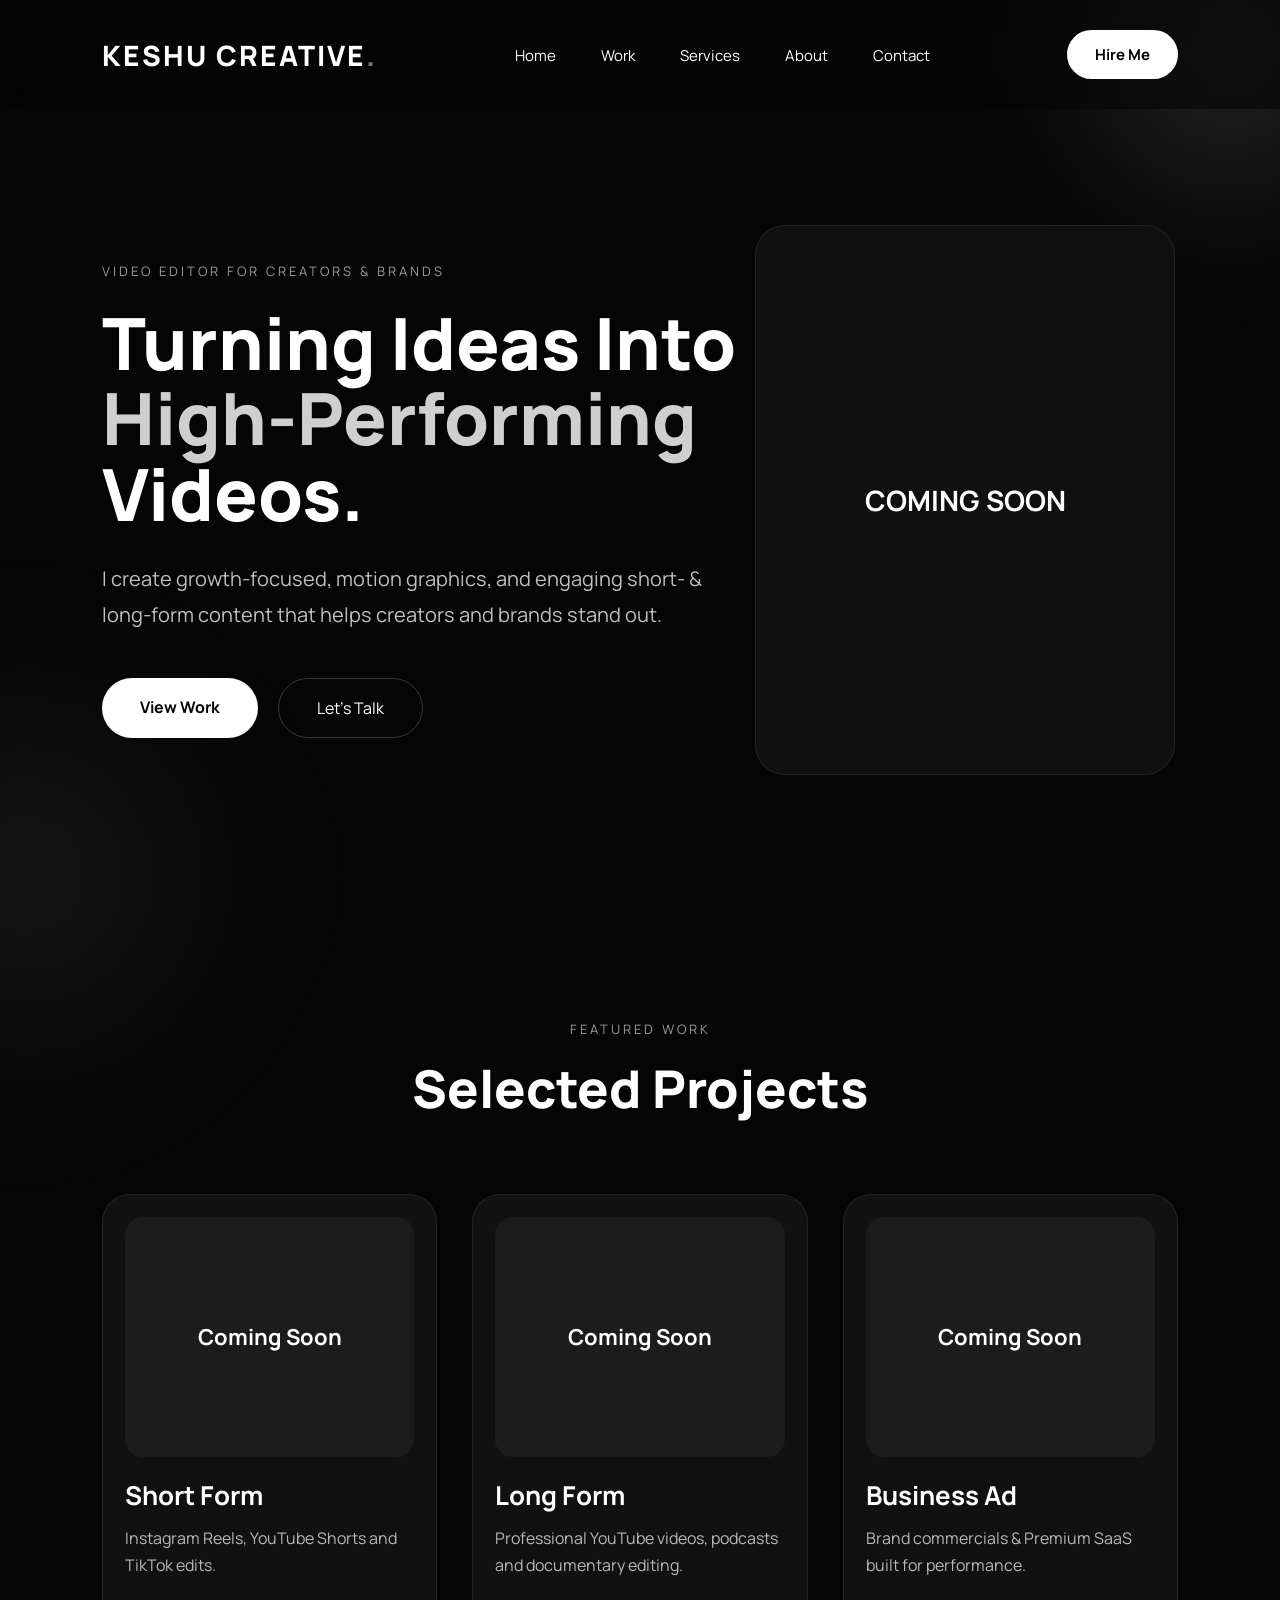
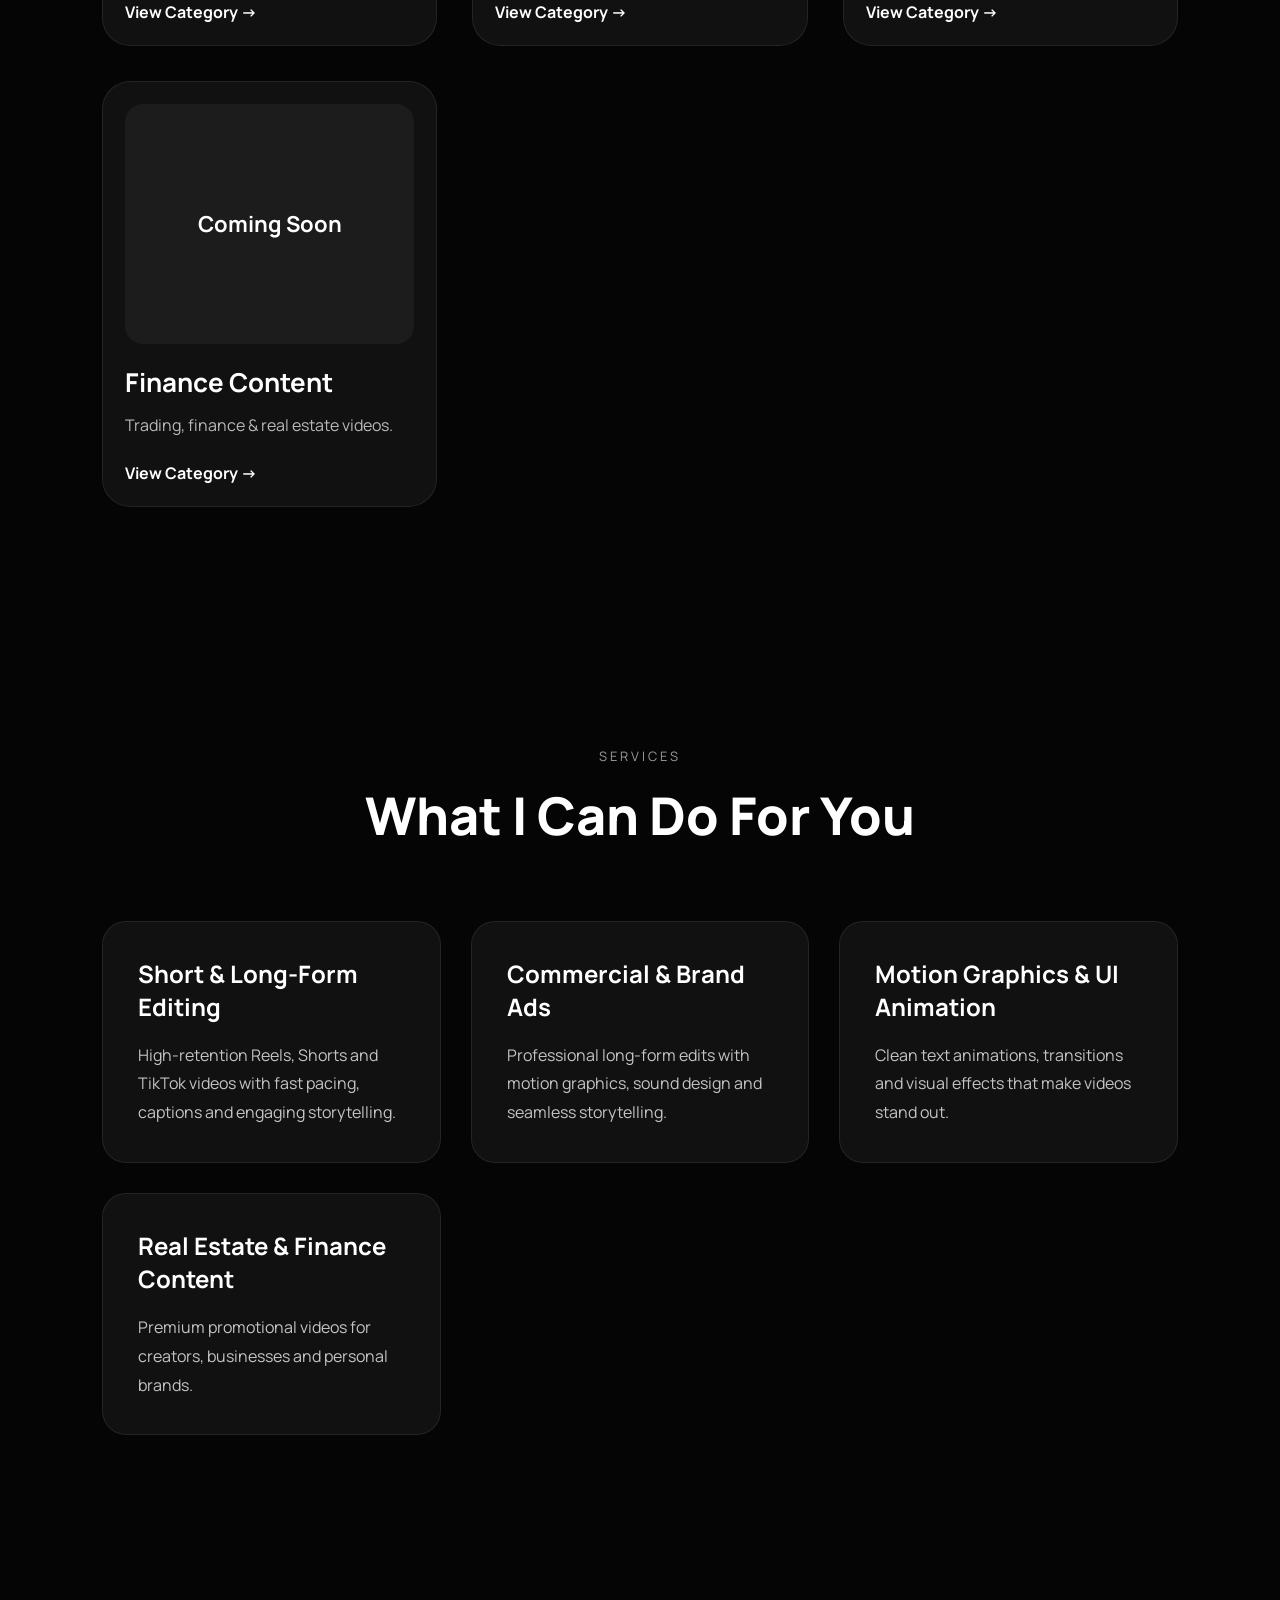
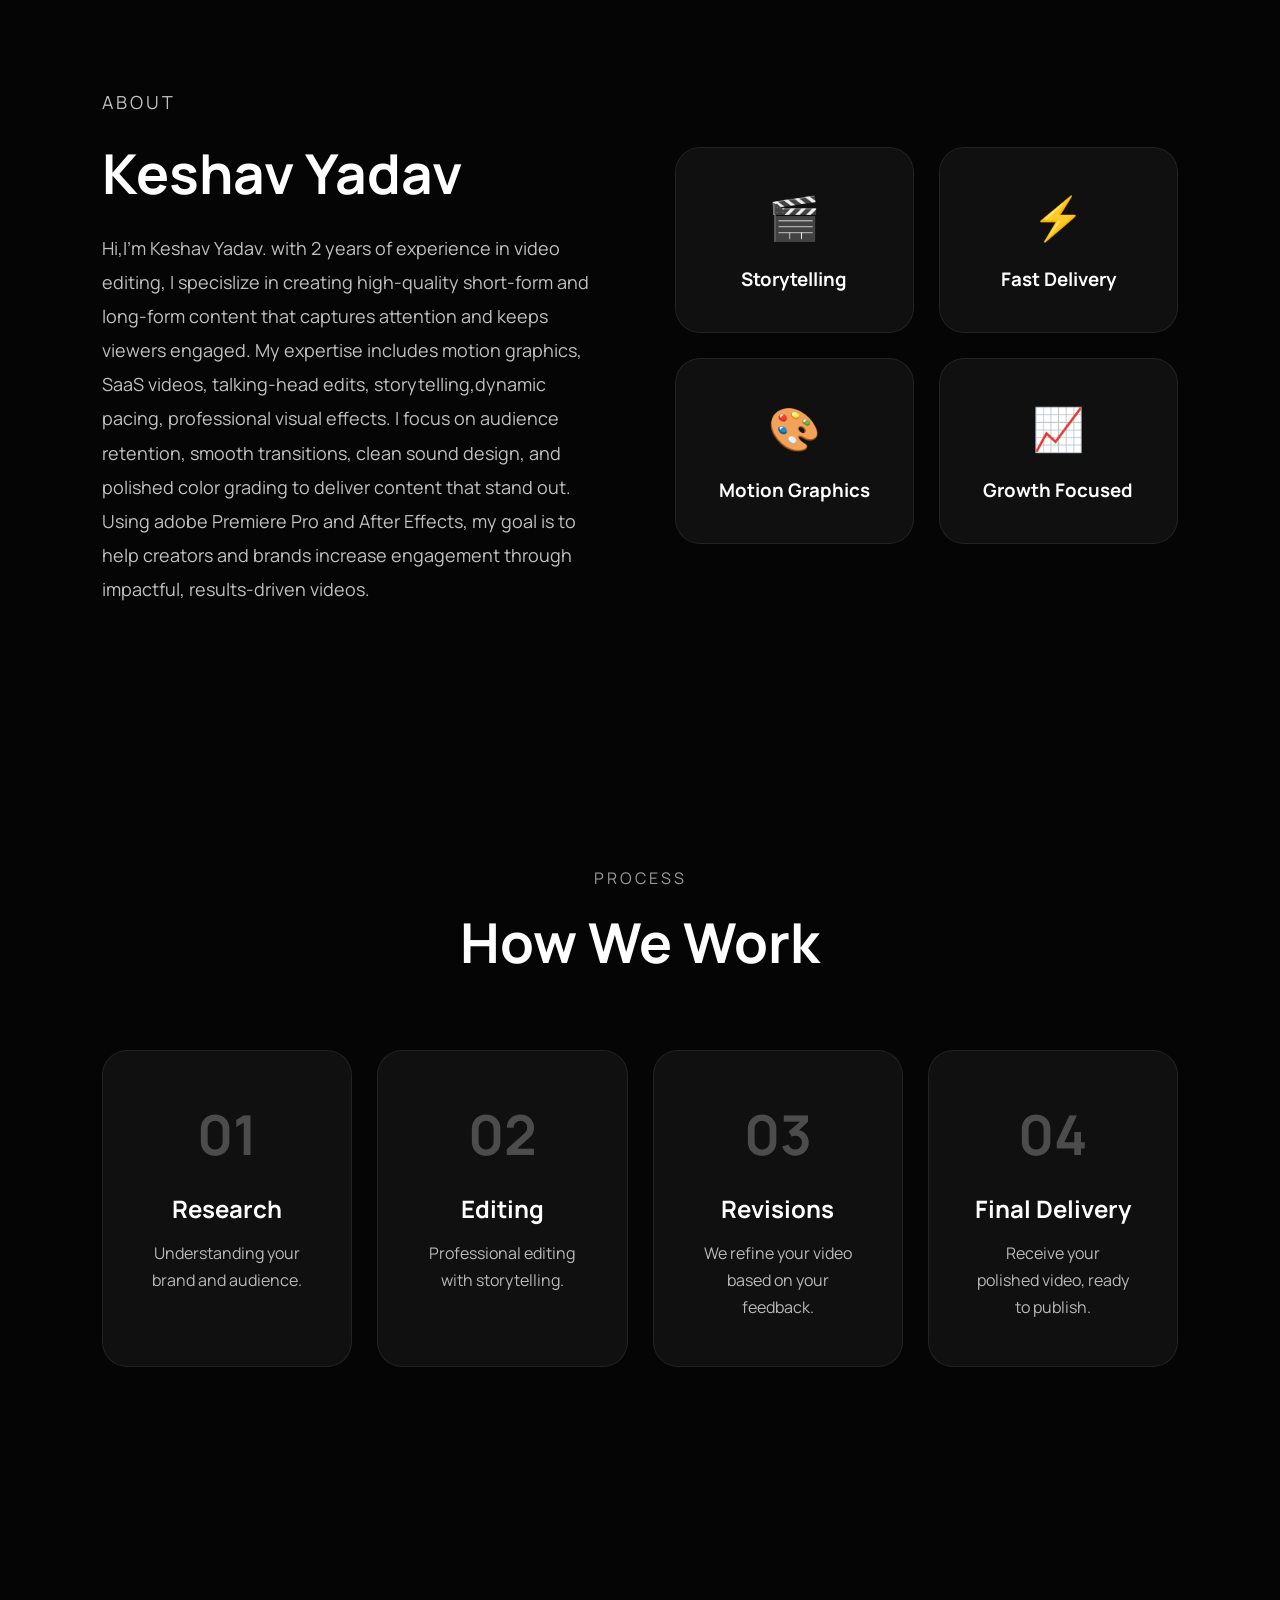
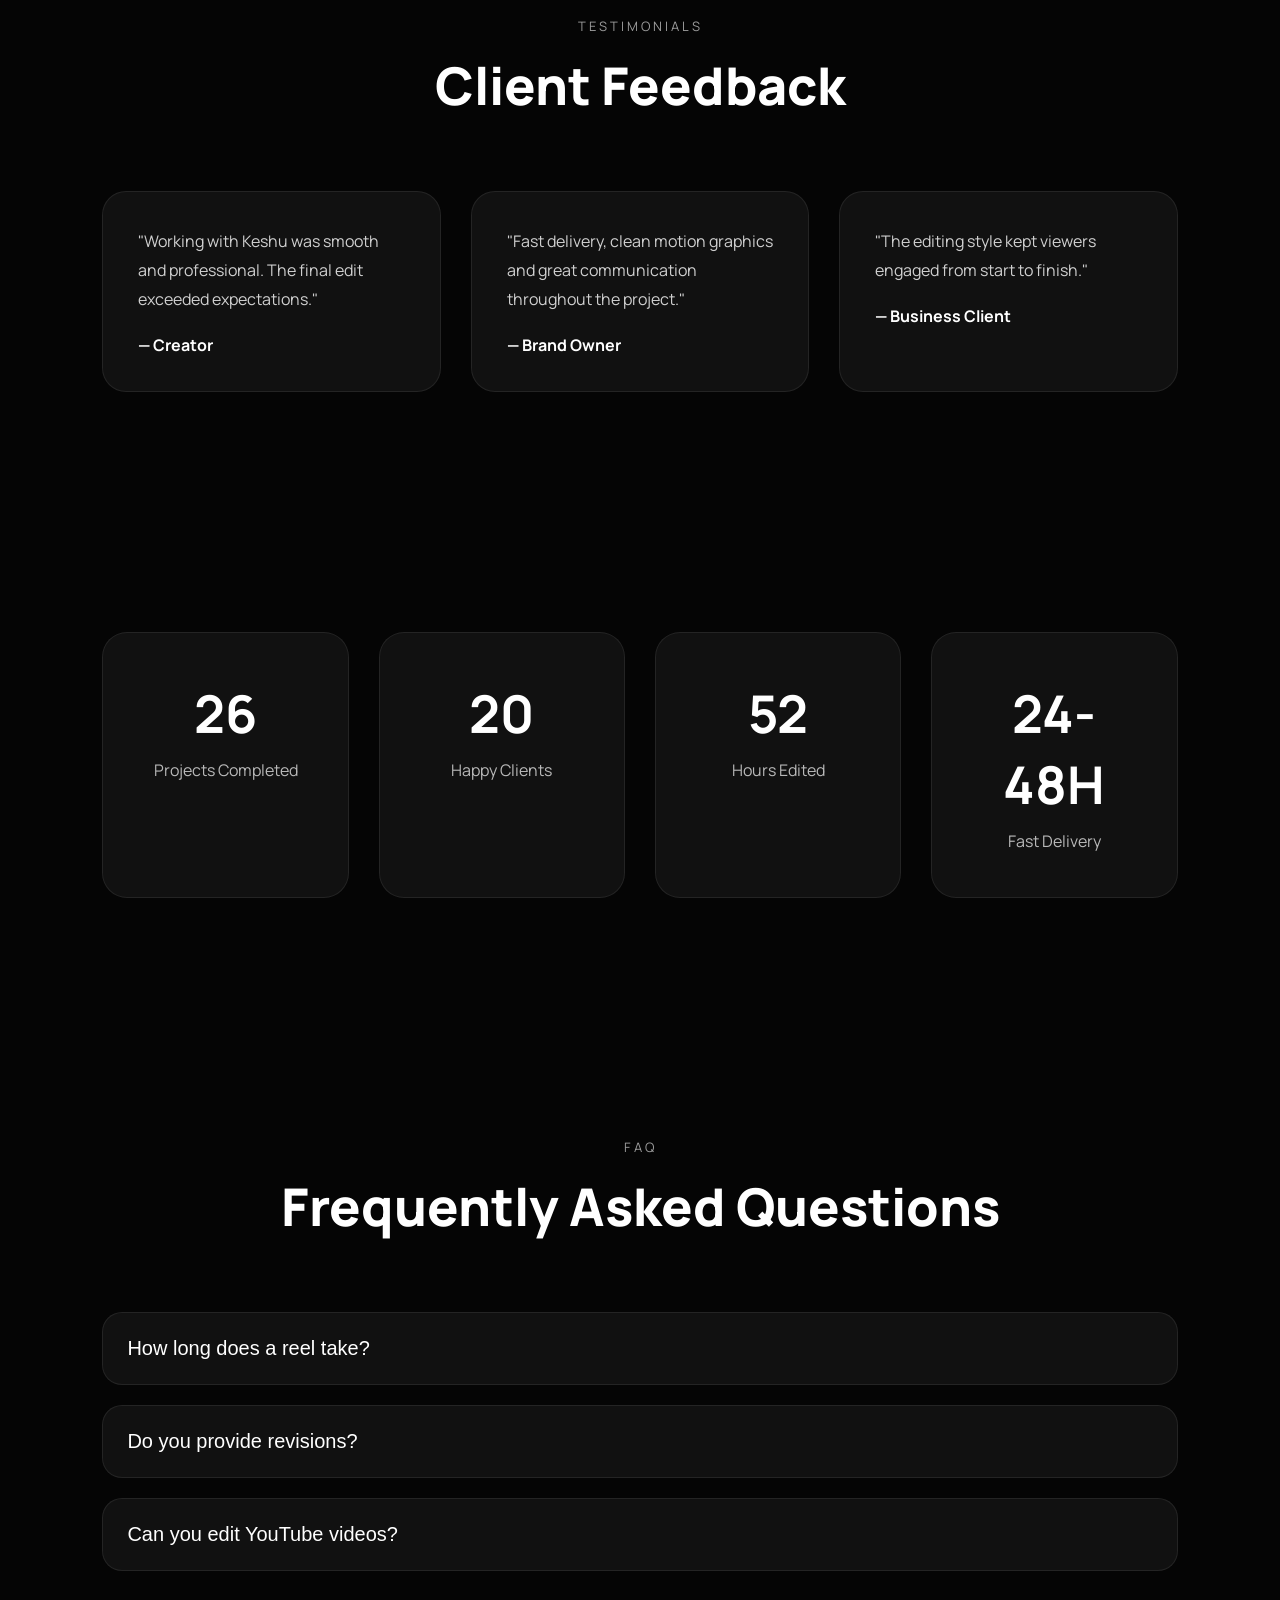
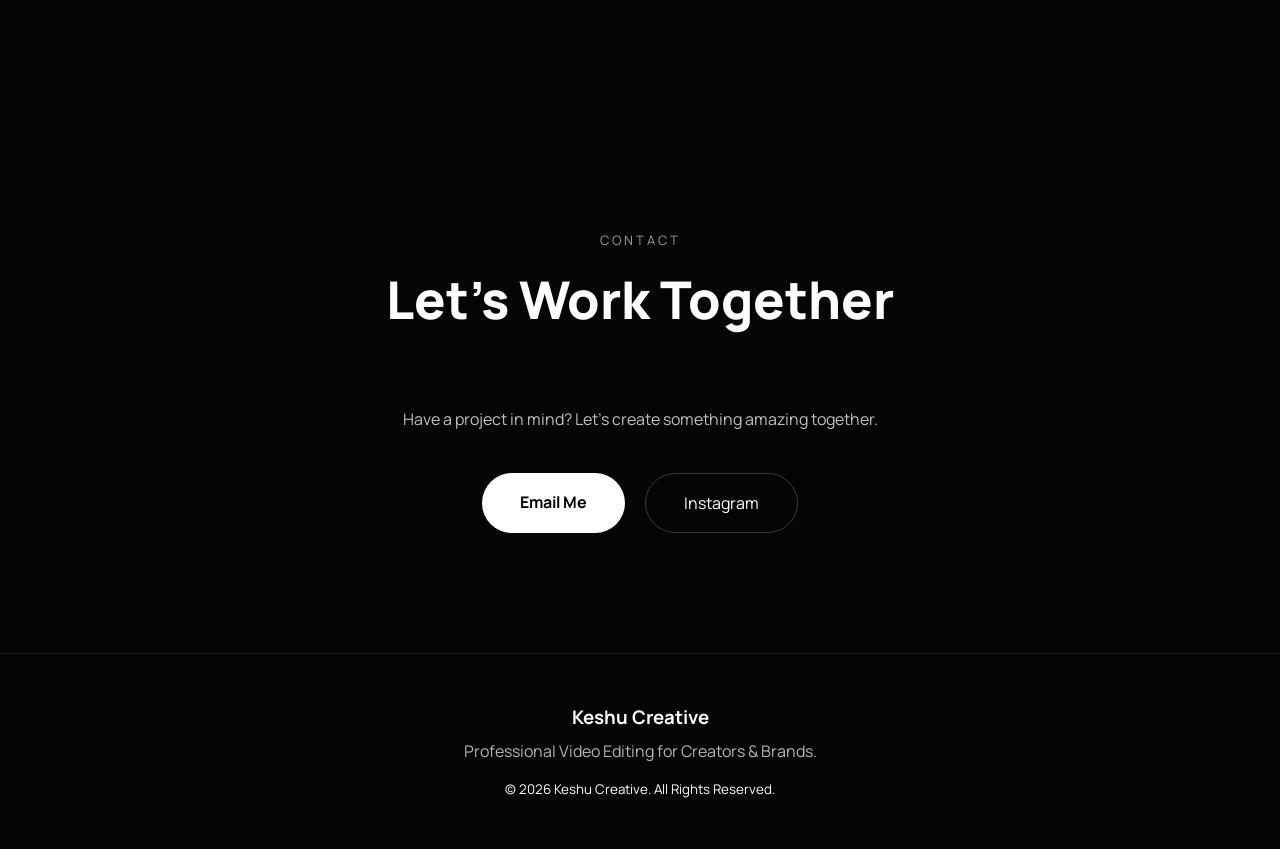
==== commit 18ae7522: "Add files via upload" ====
--- a/index.html
+++ b/index.html
@@ -520,4 +520,4 @@
 
 </body>
 
-</html>
+</html>
--- a/style.css
+++ b/style.css
@@ -99,6 +99,7 @@
 }
 
 .hero{
+    position: relative;
 
 min-height:100vh;
 
@@ -108,7 +109,7 @@
 
 align-items:center;
 
-padding:0 8%;
+padding: 100px 8% 0;
 
 }
 
@@ -1014,4 +1015,148 @@
 
 display:block;
 
-}+}
+/* CATEGORY PAGE */
+
+.category-hero{
+    padding:140px 8% 60px;
+    text-align:center;
+}
+
+.category-hero h1{
+    font-size:52px;
+    margin:20px 0;
+}
+
+.category-hero p{
+    color:#aaa;
+    font-size:18px;
+}
+
+.video-grid{
+    width:90%;
+    max-width:1200px;
+    margin:60px auto;
+    display:grid;
+    grid-template-columns:repeat(auto-fit,minmax(280px,1fr));
+    gap:30px;
+}
+
+.video-card{
+    background:#151515;
+    border:1px solid #2b2b2b;
+    border-radius:18px;
+    overflow:hidden;
+    transition:.3s;
+}
+
+.video-card:hover{
+    transform:translateY(-8px);
+}
+
+.video-thumbnail{
+    width:100%;
+    aspect-ratio:9/16;
+    background:#252525;
+    display:flex;
+    justify-content:center;
+    align-items:center;
+    color:#888;
+    font-weight:600;
+}
+
+.video-card h3{
+    padding:20px 20px 10px;
+}
+
+.video-card p{
+    padding:0 20px 25px;
+    color:#aaa;
+}
+/* ===========================
+   LONG FORM PAGE
+=========================== */
+
+.long-video{
+    width:90%;
+    max-width:1200px;
+    margin:60px auto;
+    display:flex;
+    flex-direction:column;
+    gap:30px;
+}
+
+.long-video .video-card{
+    display:flex;
+    align-items:center;
+    gap:30px;
+    background:#151515;
+    border:1px solid #2b2b2b;
+    border-radius:18px;
+    padding:20px;
+    transition:.3s;
+}
+
+.long-video .video-card:hover{
+    transform:translateY(-5px);
+    border-color:#555;
+}
+
+.long-video .video-thumbnail{
+    width:420px;
+    min-width:420px;
+    aspect-ratio:16/9;
+    background:#252525;
+    border-radius:16px;
+    display:flex;
+    justify-content:center;
+    align-items:center;
+    color:#888;
+    font-size:18px;
+    font-weight:600;
+    overflow:hidden;
+}
+
+.long-video .video-info{
+    flex:1;
+}
+
+.long-video .video-info h3{
+    font-size:30px;
+    margin-bottom:12px;
+}
+
+.long-video .video-info p{
+    color:#aaa;
+    font-size:17px;
+    line-height:1.8;
+    margin-bottom:18px;
+}
+
+.long-video .watch-btn{
+    display:inline-block;
+    padding:12px 24px;
+    border-radius:30px;
+    background:#fff;
+    color:#000;
+    text-decoration:none;
+    font-weight:700;
+}
+
+@media(max-width:900px){
+
+.long-video .video-card{
+    flex-direction:column;
+    align-items:flex-start;
+}
+
+.long-video .video-thumbnail{
+    width:100%;
+    min-width:100%;
+}
+
+.long-video .video-info h3{
+    font-size:24px;
+}
+
+}
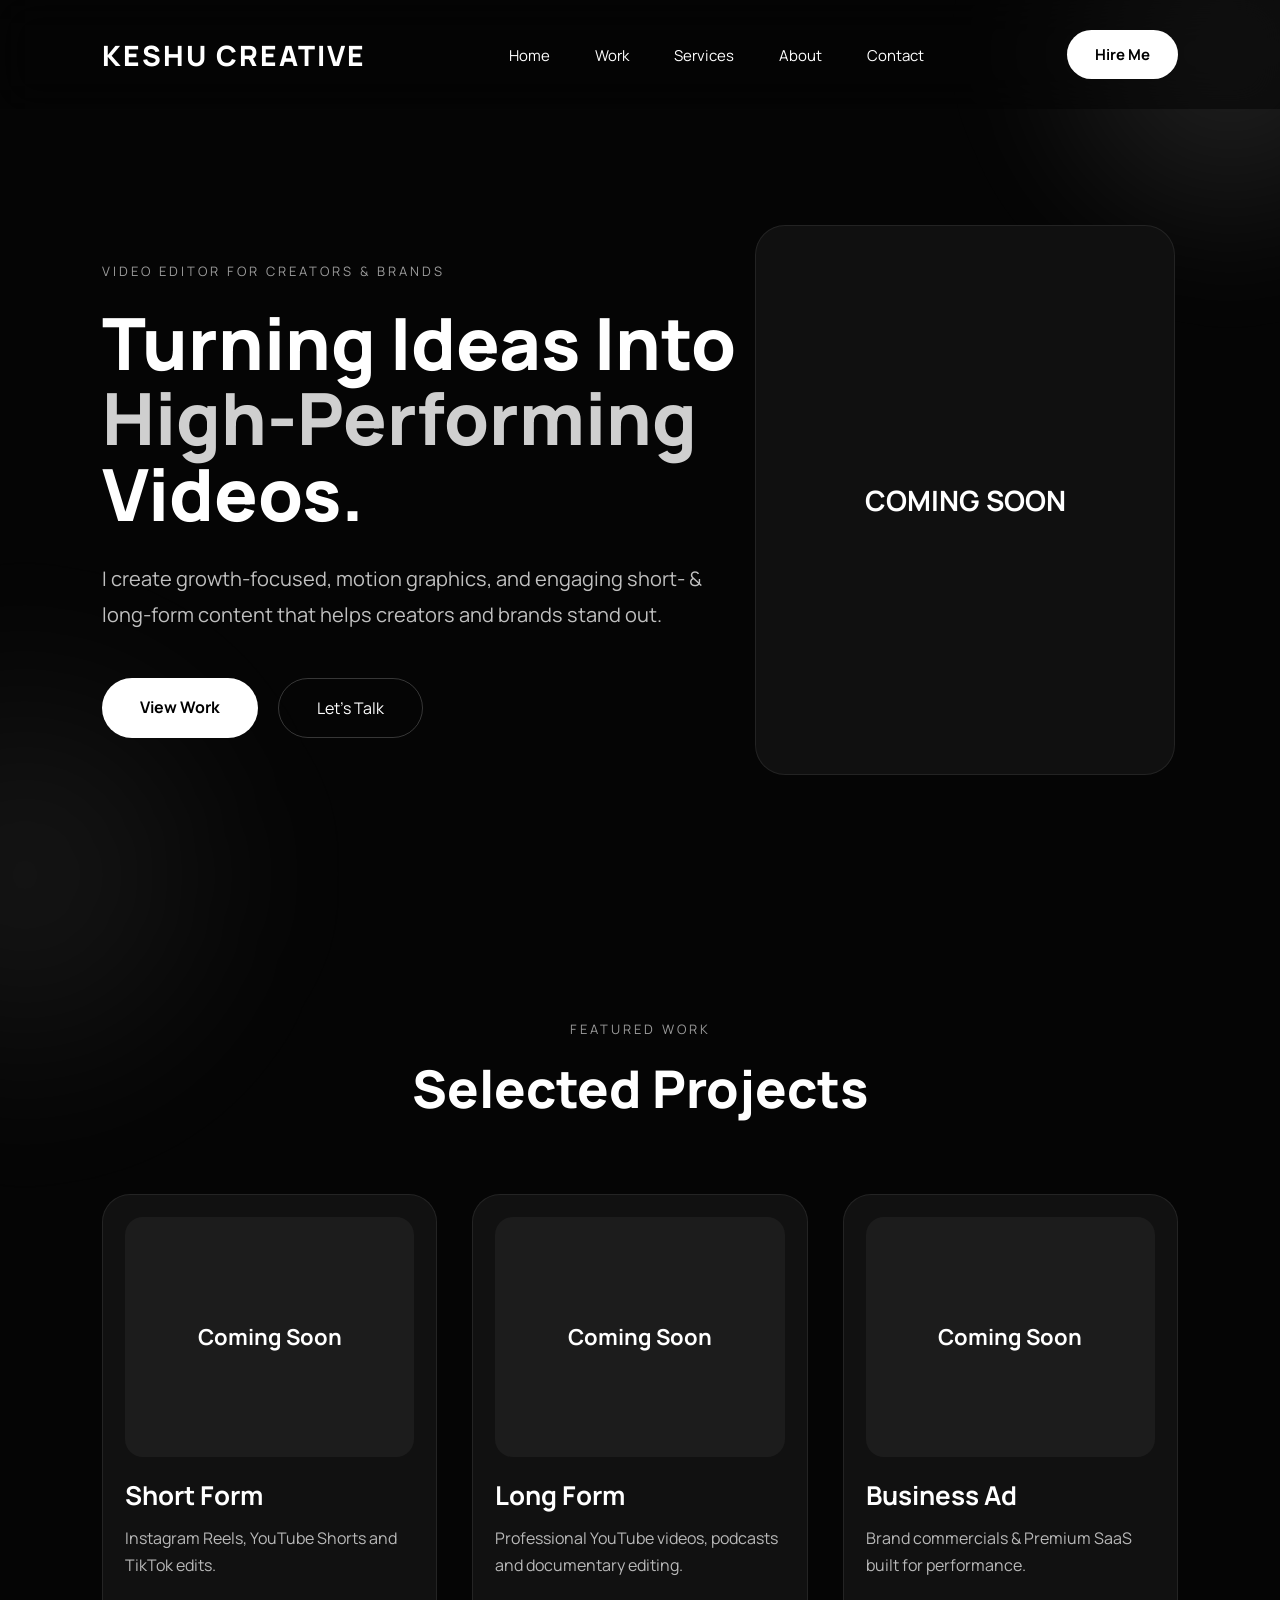
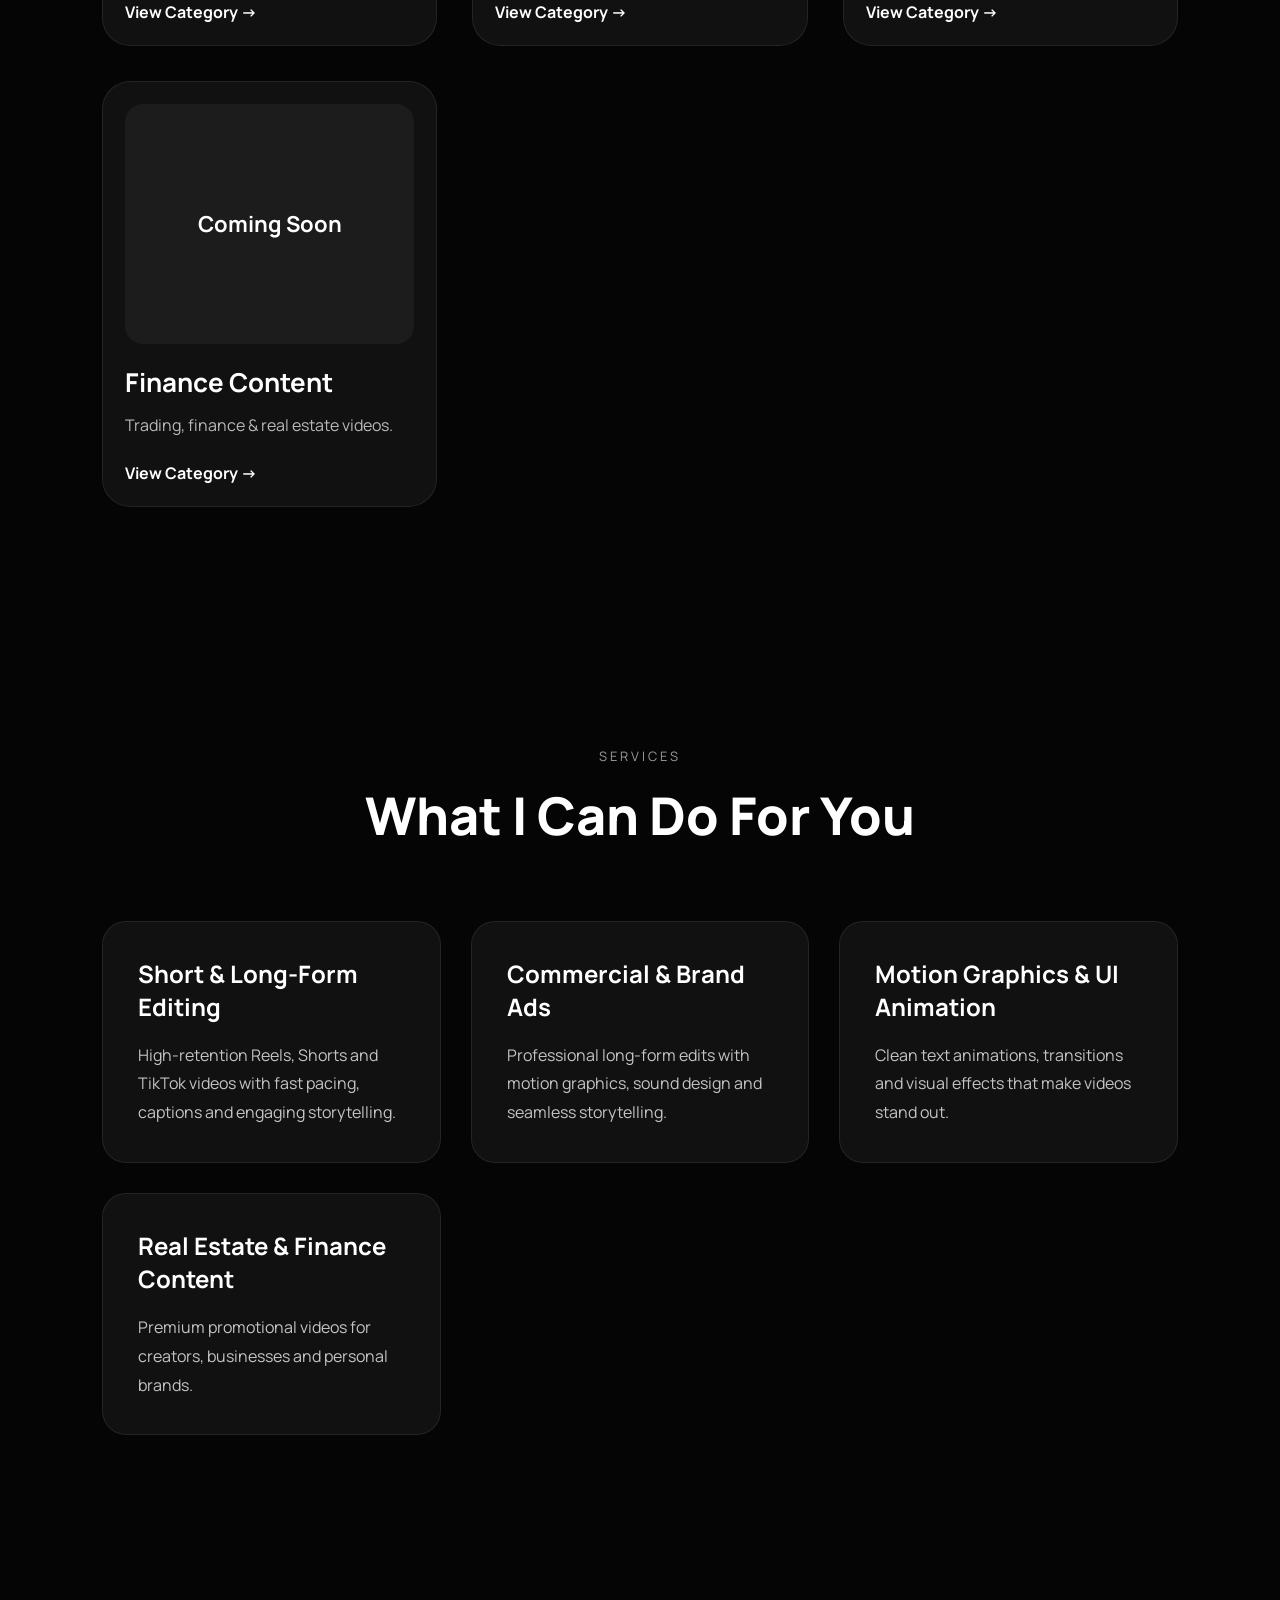
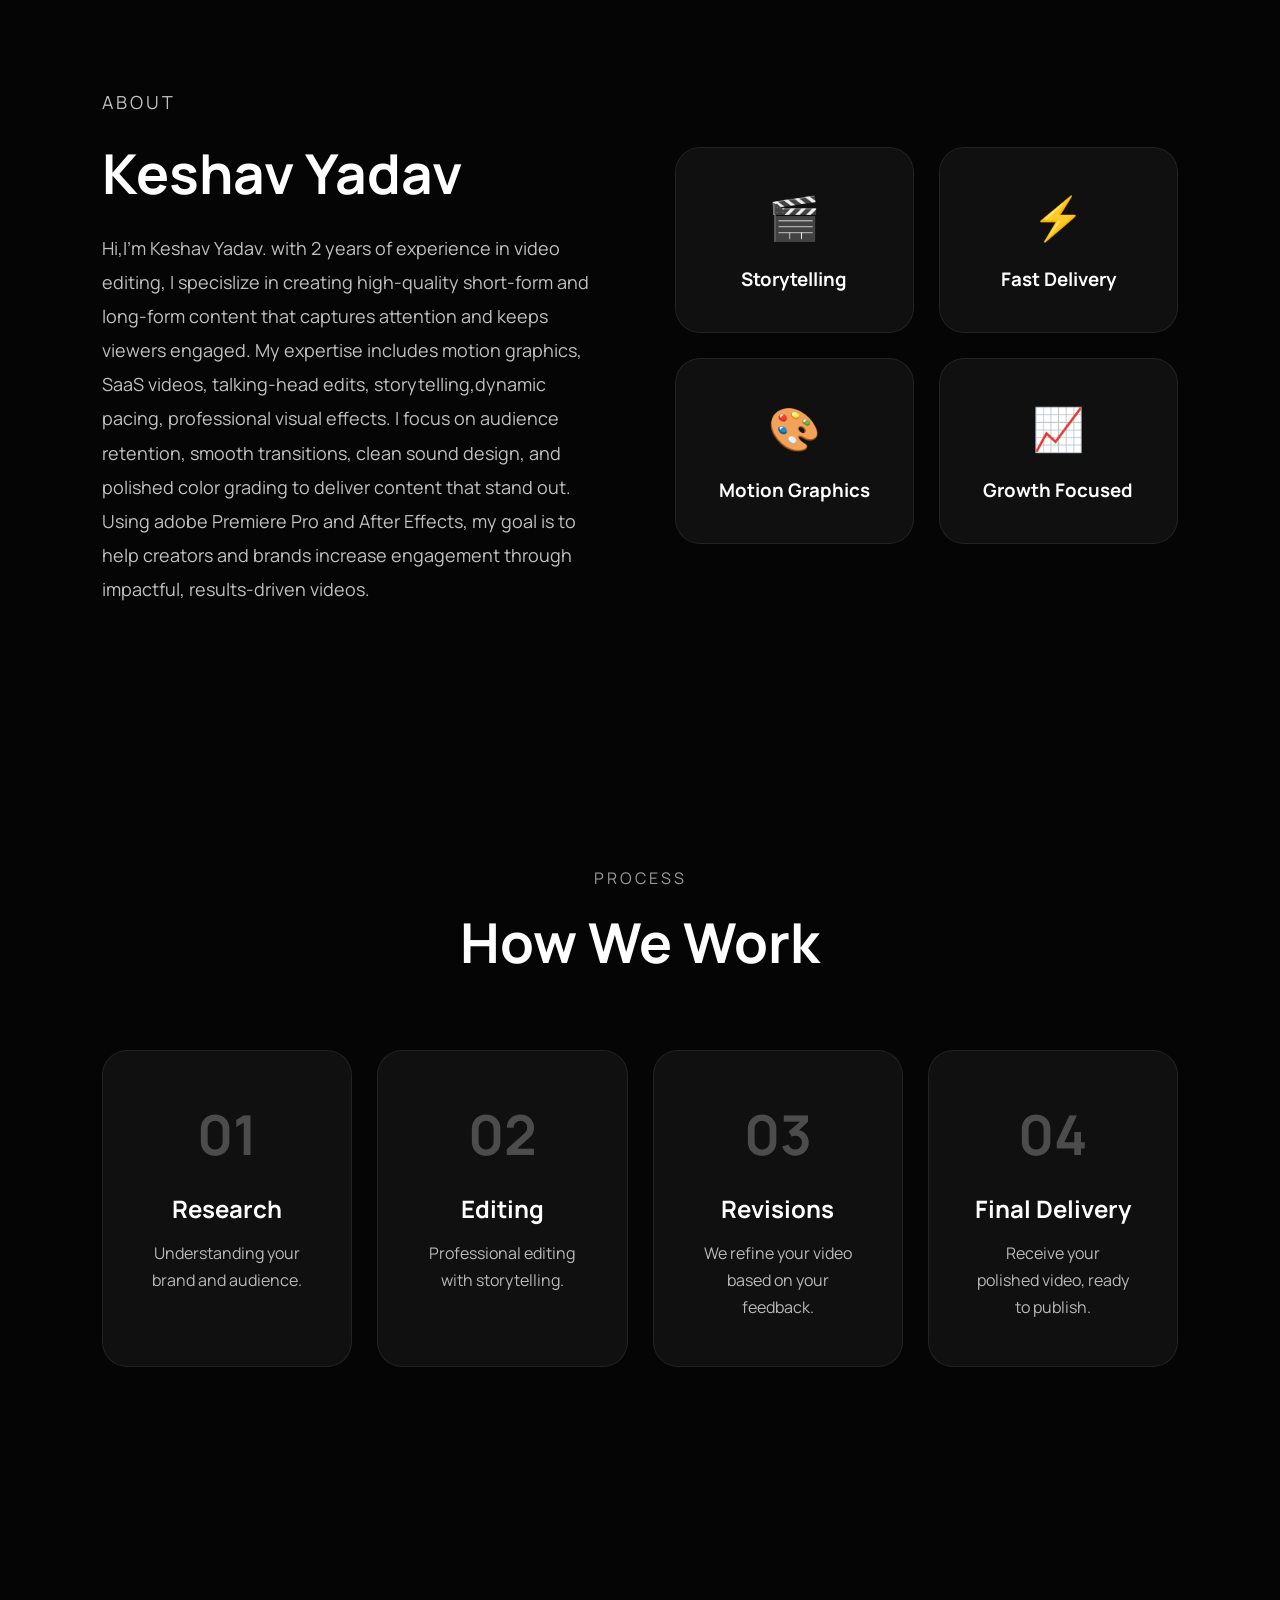
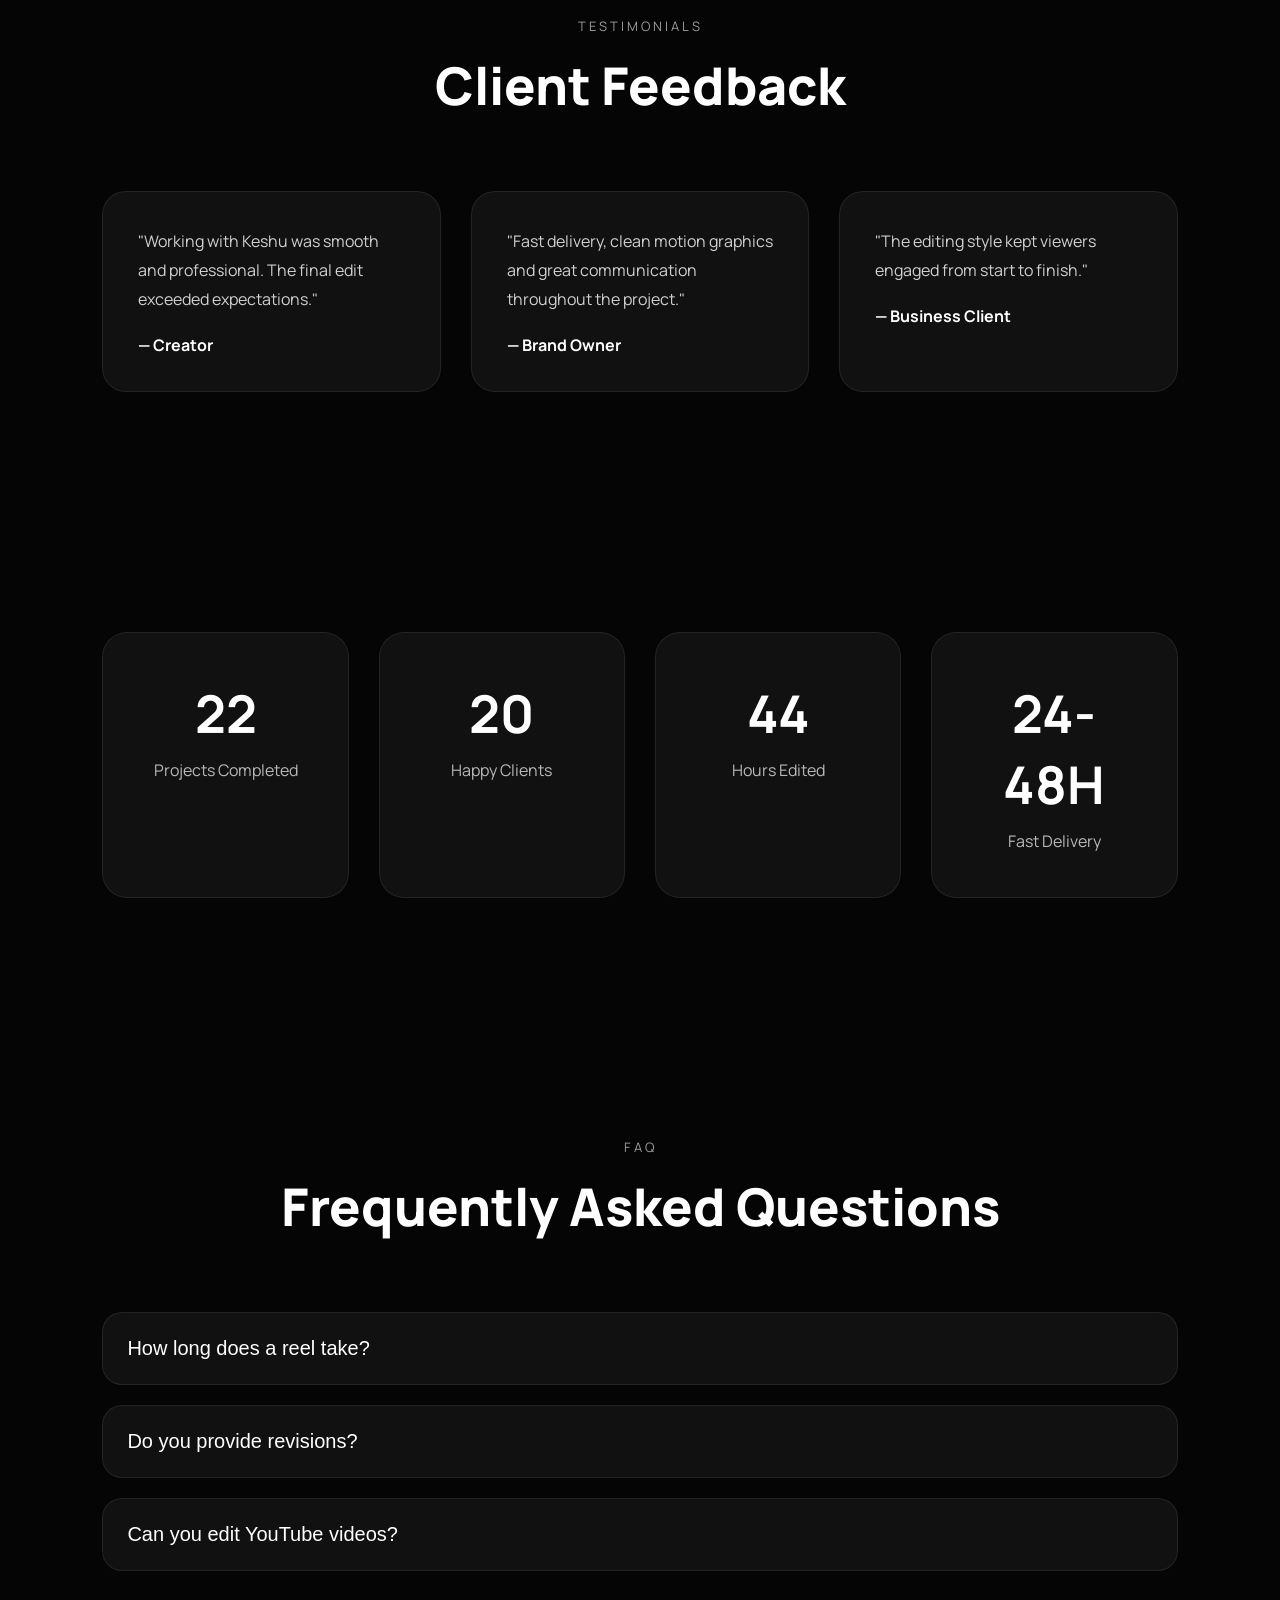
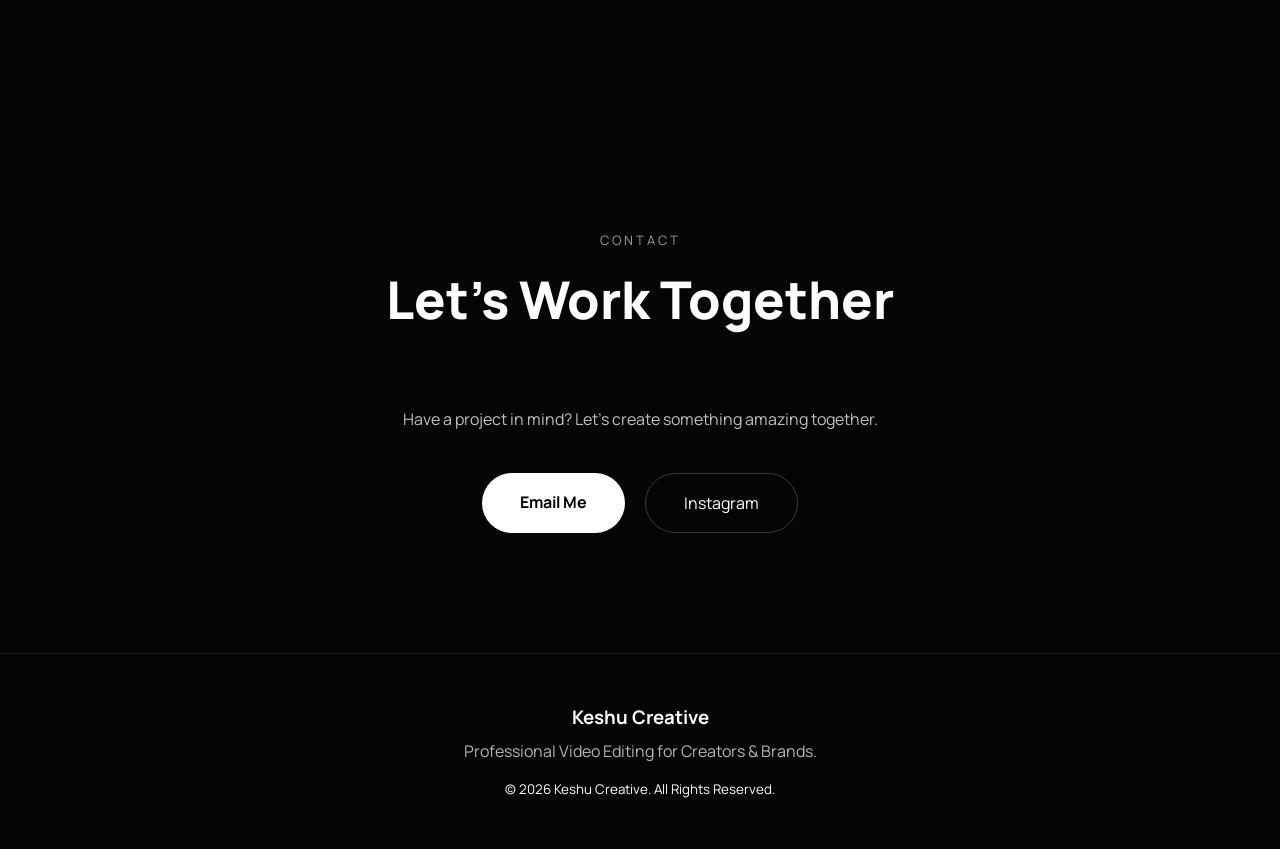
==== commit 83a508b3: "Add files via upload" ====
--- a/index.html
+++ b/index.html
@@ -25,7 +25,7 @@
 
 <div class="logo">
 
-KESHU CREATIVE<span>.</span>
+KESHU CREATIVE<span></span>
 
 </div>
 
--- a/style.css
+++ b/style.css
@@ -313,9 +313,10 @@
 .hero{
 flex-direction:column;
 justify-content:center;
+align-items:center;
 text-align:center;
-padding-top:120px;
-gap:60px;
+padding-top:90px;
+gap:35px;
 }
 
 .hero h1{
@@ -327,9 +328,11 @@
 }
 
 .preview-card{
-width:100%;
-max-width:340px;
-height:430px;
+width:90%;
+max-width:360px;
+aspect-ratio:9/16;
+height:auto;
+margin: 0 auto;
 }
 
 .buttons{
@@ -1160,3 +1163,14 @@
 }
 
 }
+/* ================= MOBILE ================= */
+
+@media screen and (max-width: 900px){
+
+.hero{
+
+padding-top:140px !important;
+
+}
+
+}
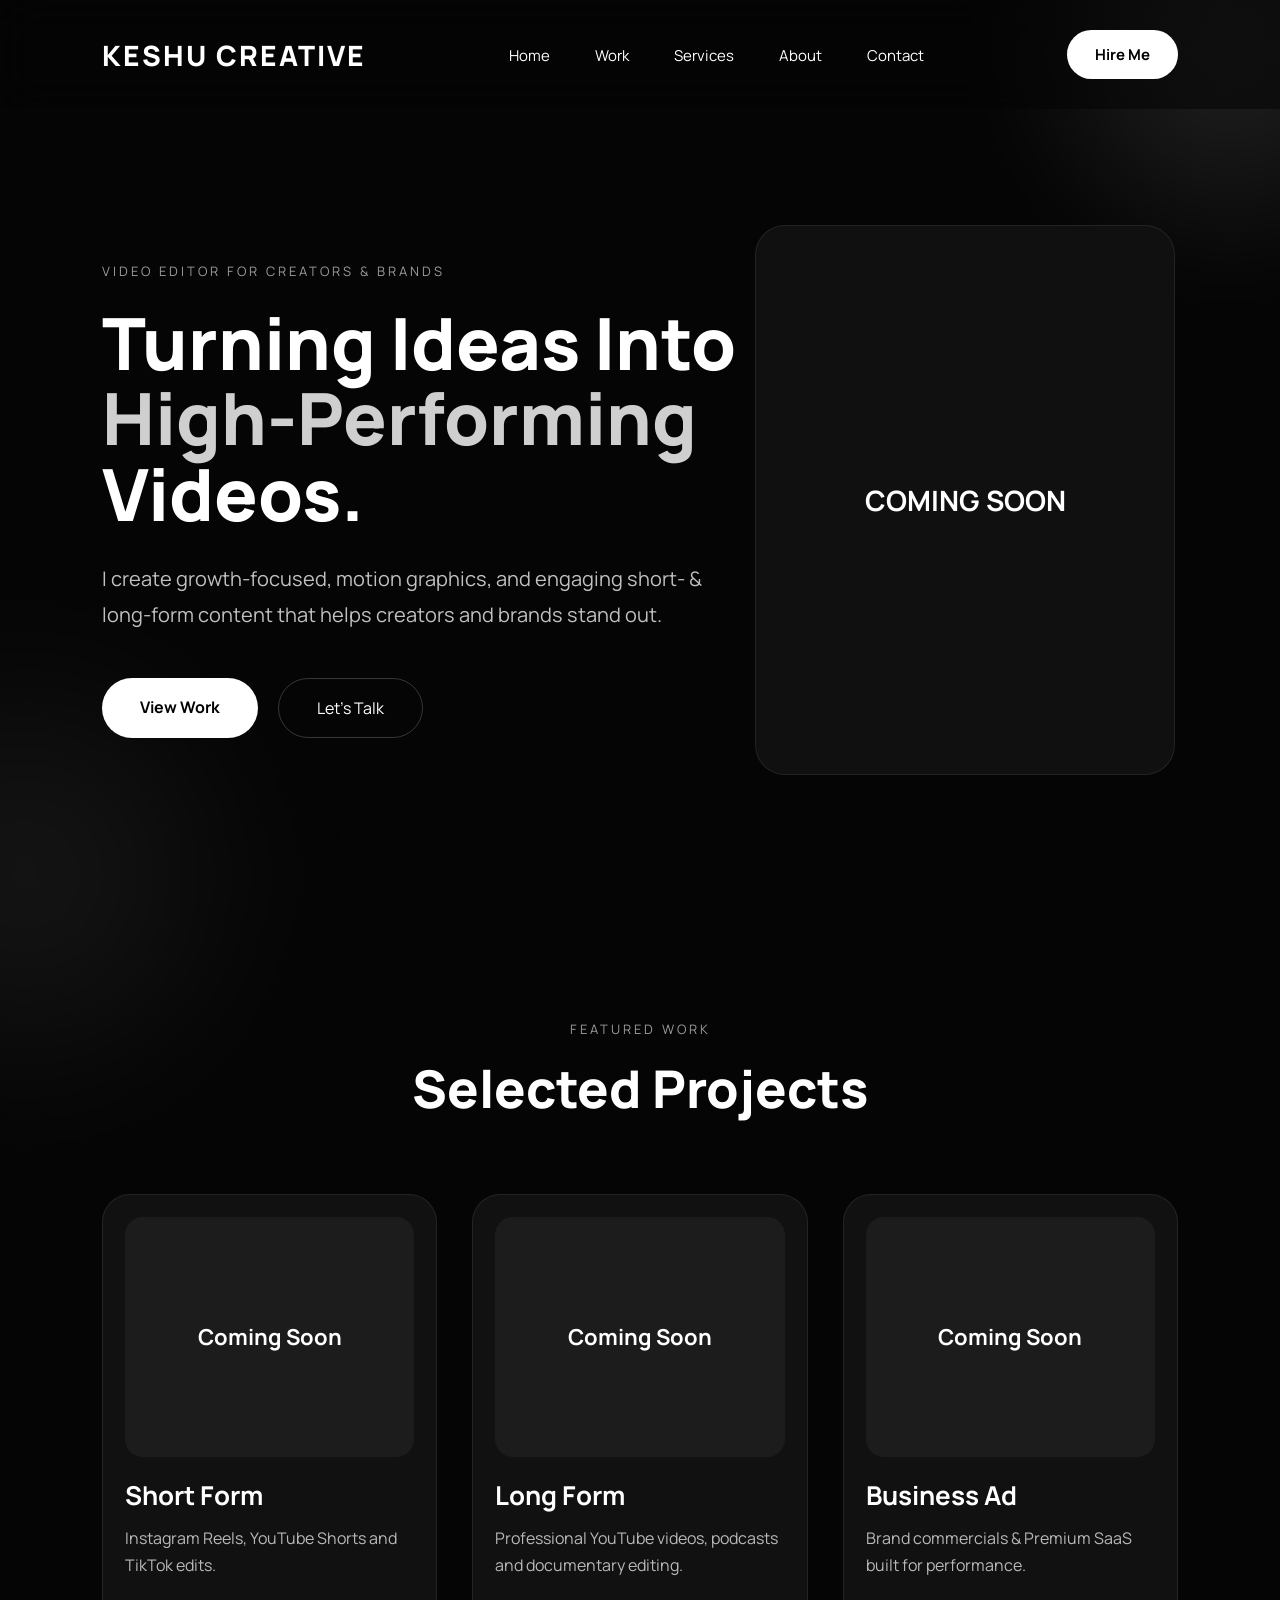
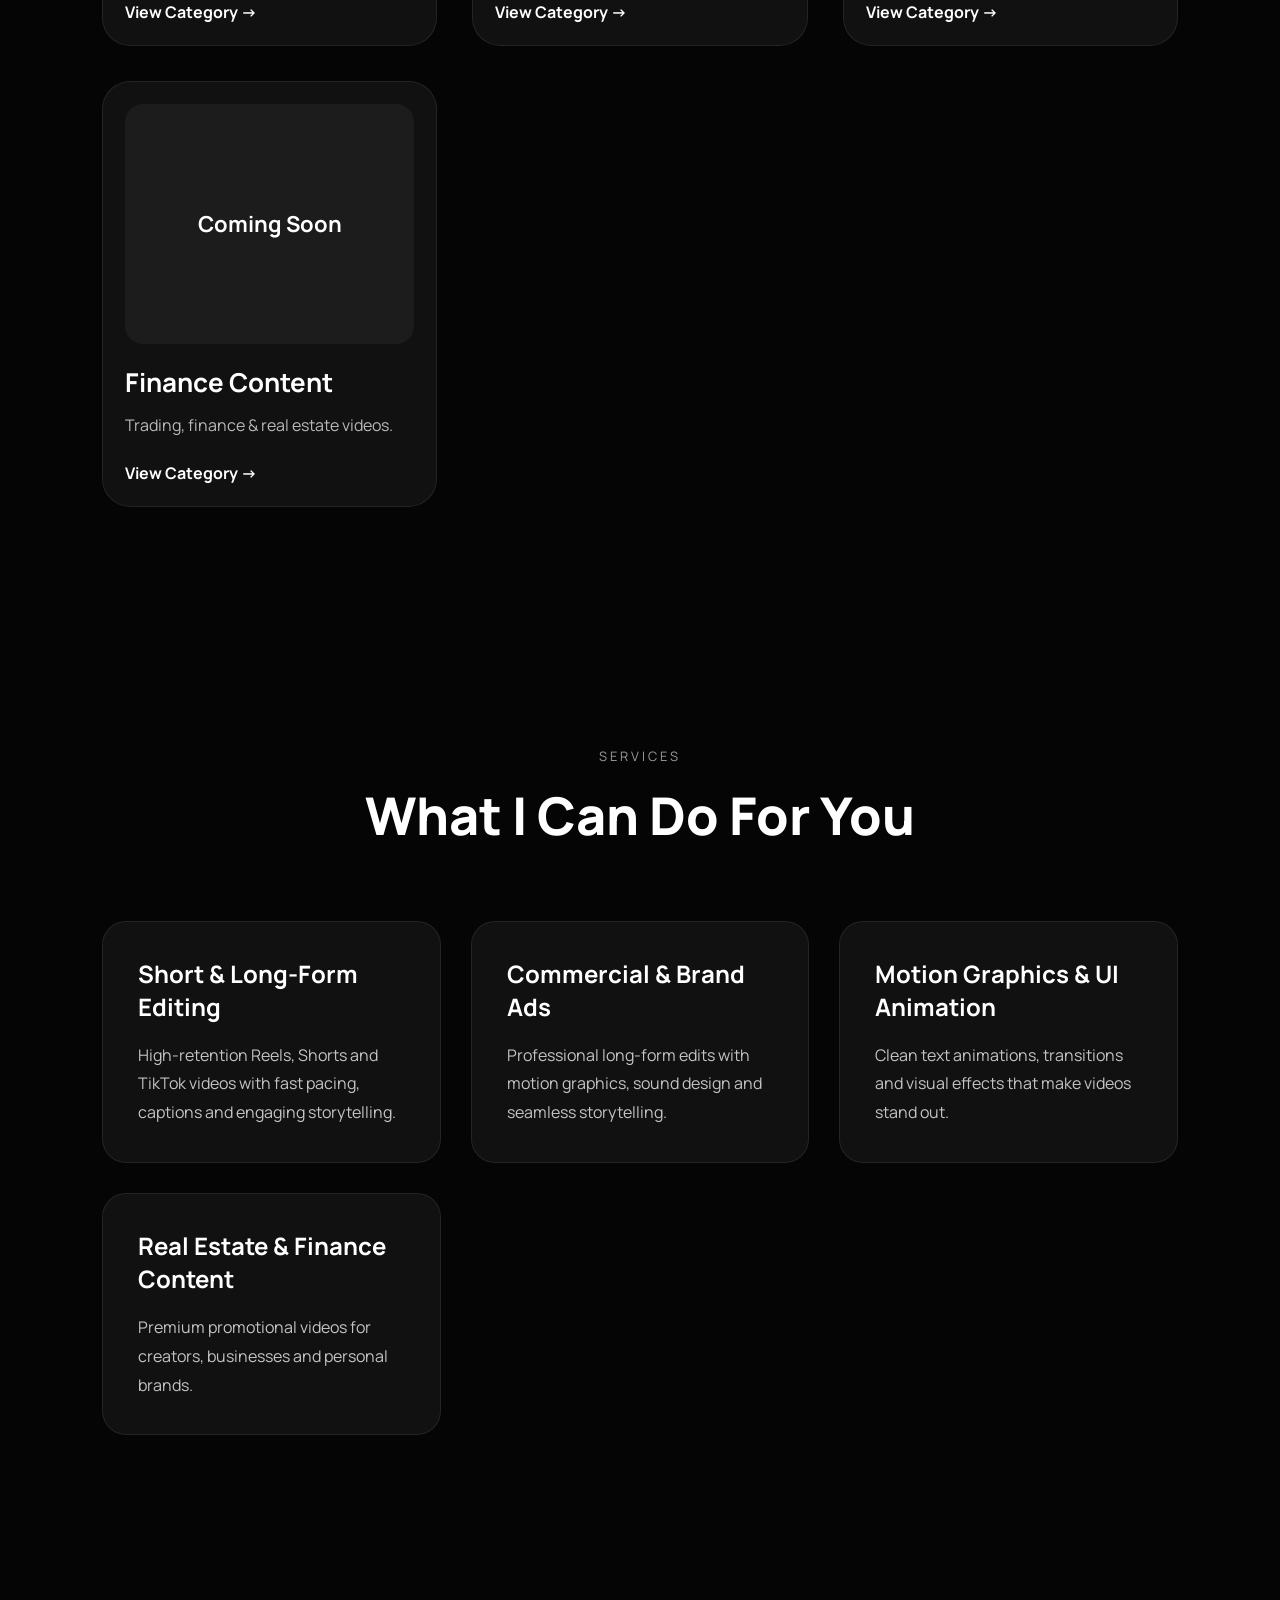
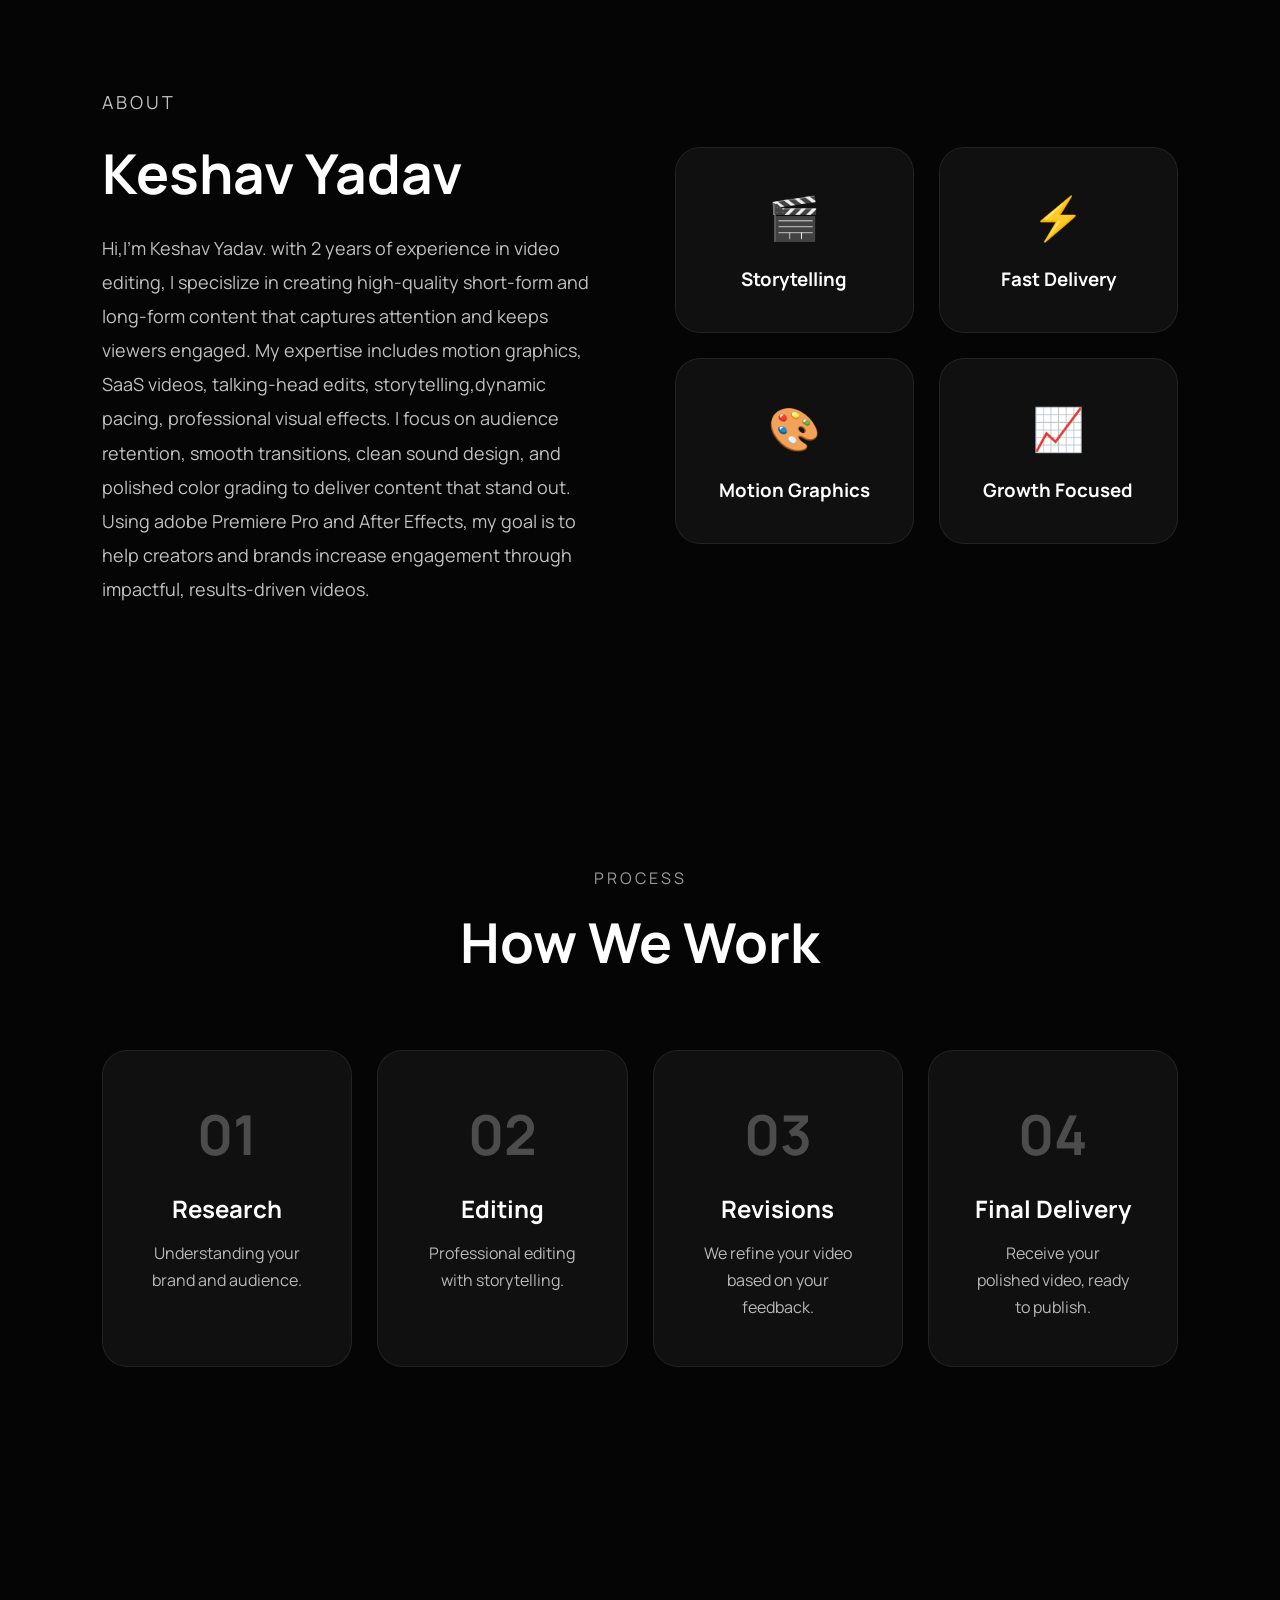
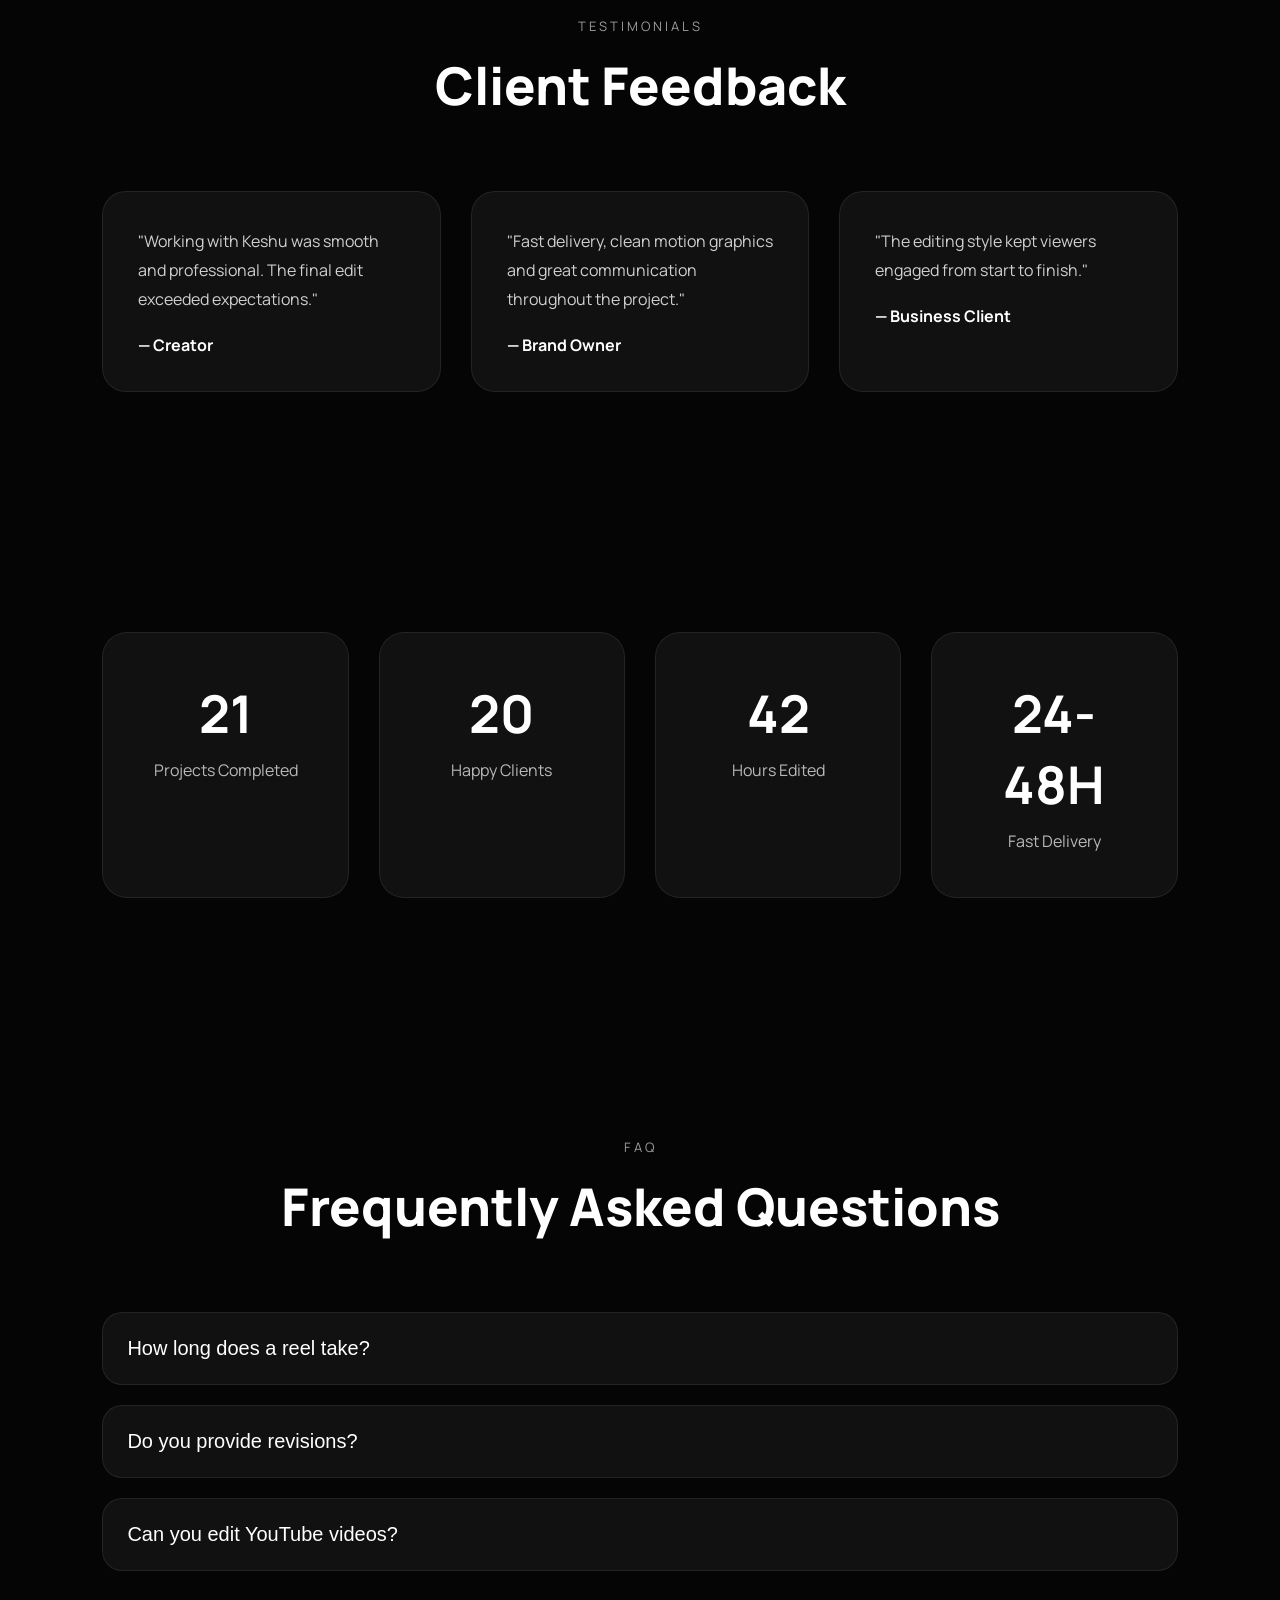
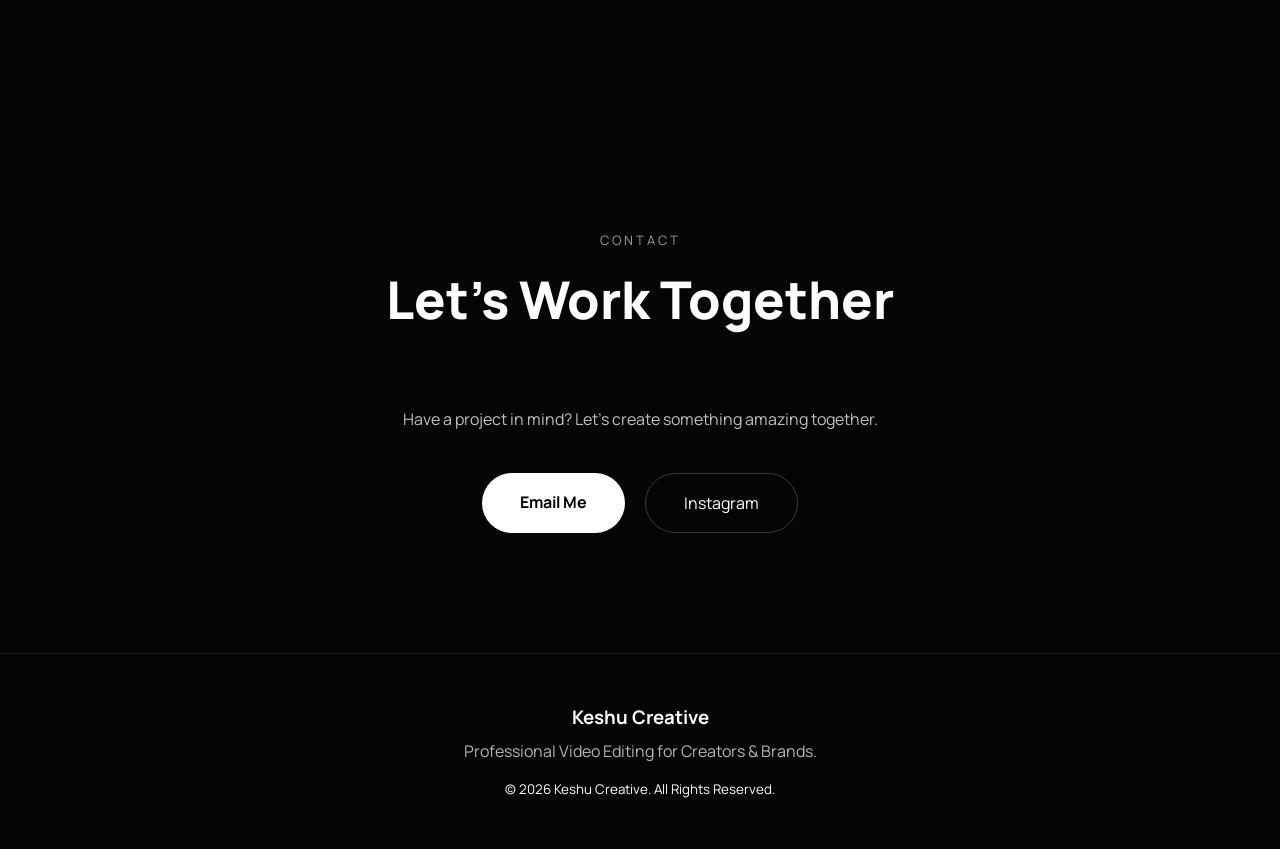
==== commit 2be101e2: "Add files via upload" ====
--- a/index.html
+++ b/index.html
@@ -28,6 +28,11 @@
 KESHU CREATIVE<span></span>
 
 </div>
+<div class="menu-toggle" id="menuToggle">
+    <span></span>
+    <span></span>
+    <span></span>
+</div>
 
 <ul>
 
@@ -53,6 +58,20 @@
 
 </nav>
 </header>
+
+<div class="mobile-menu" id="mobileMenu">
+
+<a href="#home">Home</a>
+<a href="#work">Work</a>
+<a href="#services">Services</a>
+<a href="#about">About</a>
+<a href="#contact">Contact</a>
+
+<a href="mailto:keshavcreator.co@gmail.com" class="mobile-hire">
+Hire Me
+</a>
+
+</div>
 
 <section id="home" class="hero">
 
--- a/style.css
+++ b/style.css
@@ -313,10 +313,9 @@
 .hero{
 flex-direction:column;
 justify-content:center;
-align-items:center;
 text-align:center;
-padding-top:90px;
-gap:35px;
+padding-top:120px;
+gap:60px;
 }
 
 .hero h1{
@@ -328,11 +327,9 @@
 }
 
 .preview-card{
-width:90%;
-max-width:360px;
-aspect-ratio:9/16;
-height:auto;
-margin: 0 auto;
+width:100%;
+max-width:340px;
+height:430px;
 }
 
 .buttons{
@@ -1173,4 +1170,81 @@
 
 }
 
+}
+/* ===========================
+   MOBILE MENU
+=========================== */
+
+.menu-toggle{
+    display:none;
+    flex-direction:column;
+    gap:6px;
+    cursor:pointer;
+    z-index:2001;
+}
+
+.menu-toggle span{
+    width:28px;
+    height:3px;
+    background:#fff;
+    border-radius:10px;
+    transition:.3s;
+}
+
+.mobile-menu{
+    position:fixed;
+    top:0;
+    right:-100%;
+    width:80%;
+    max-width:320px;
+    height:100vh;
+    background:#050505;
+    padding:110px 35px 40px;
+    display:flex;
+    flex-direction:column;
+    gap:28px;
+    transition:.4s ease;
+    z-index:1999;
+    border-left:1px solid rgba(255,255,255,.08);
+}
+
+.mobile-menu.active{
+    right:0;
+}
+
+.mobile-menu a{
+    color:#fff;
+    text-decoration:none;
+    font-size:22px;
+    font-weight:600;
+}
+
+.mobile-hire{
+    margin-top:25px;
+    background:#fff;
+    color:#000 !important;
+    text-align:center;
+    padding:16px;
+    border-radius:50px;
+    font-weight:700;
+}
+
+@media(max-width:900px){
+
+.navbar{
+    padding:22px 8%;
+}
+
+.navbar ul{
+    display:none;
+}
+
+.hire-btn{
+    display:none;
+}
+
+.menu-toggle{
+    display:flex;
+}
+
 }
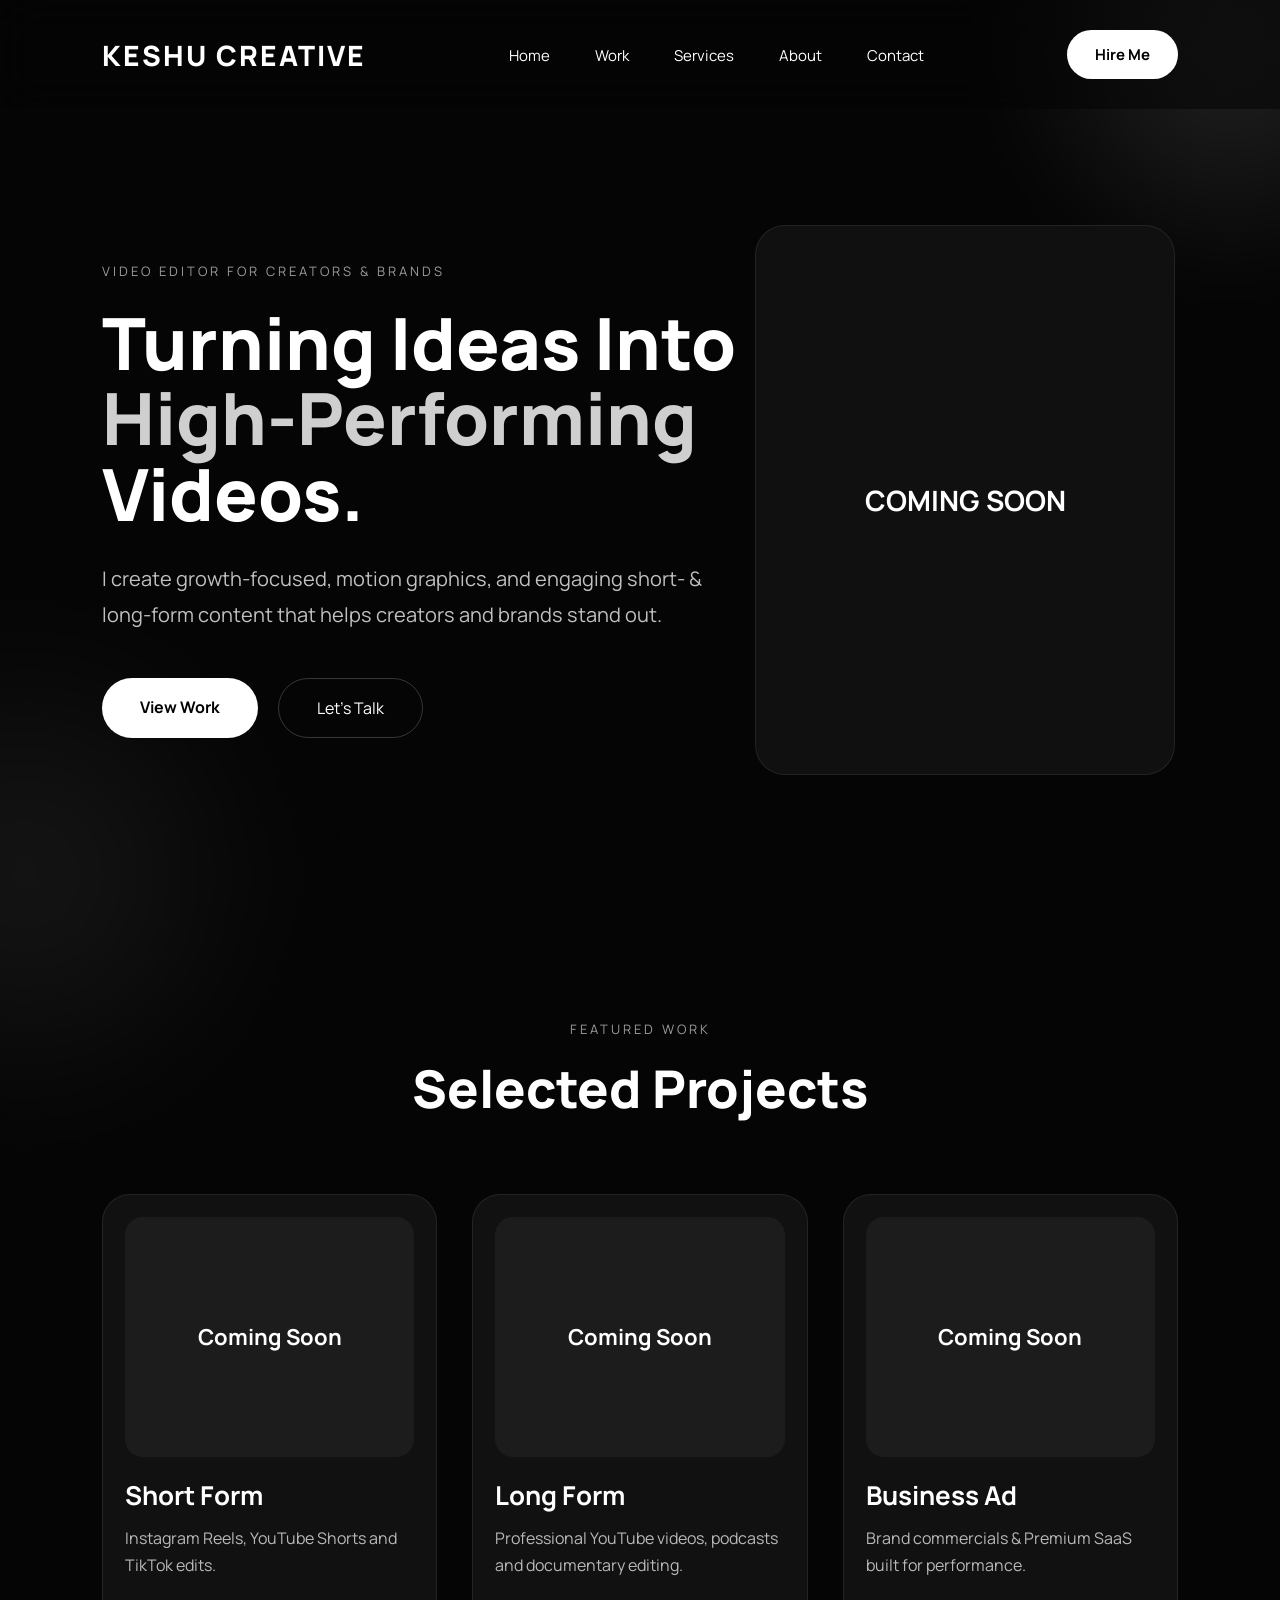
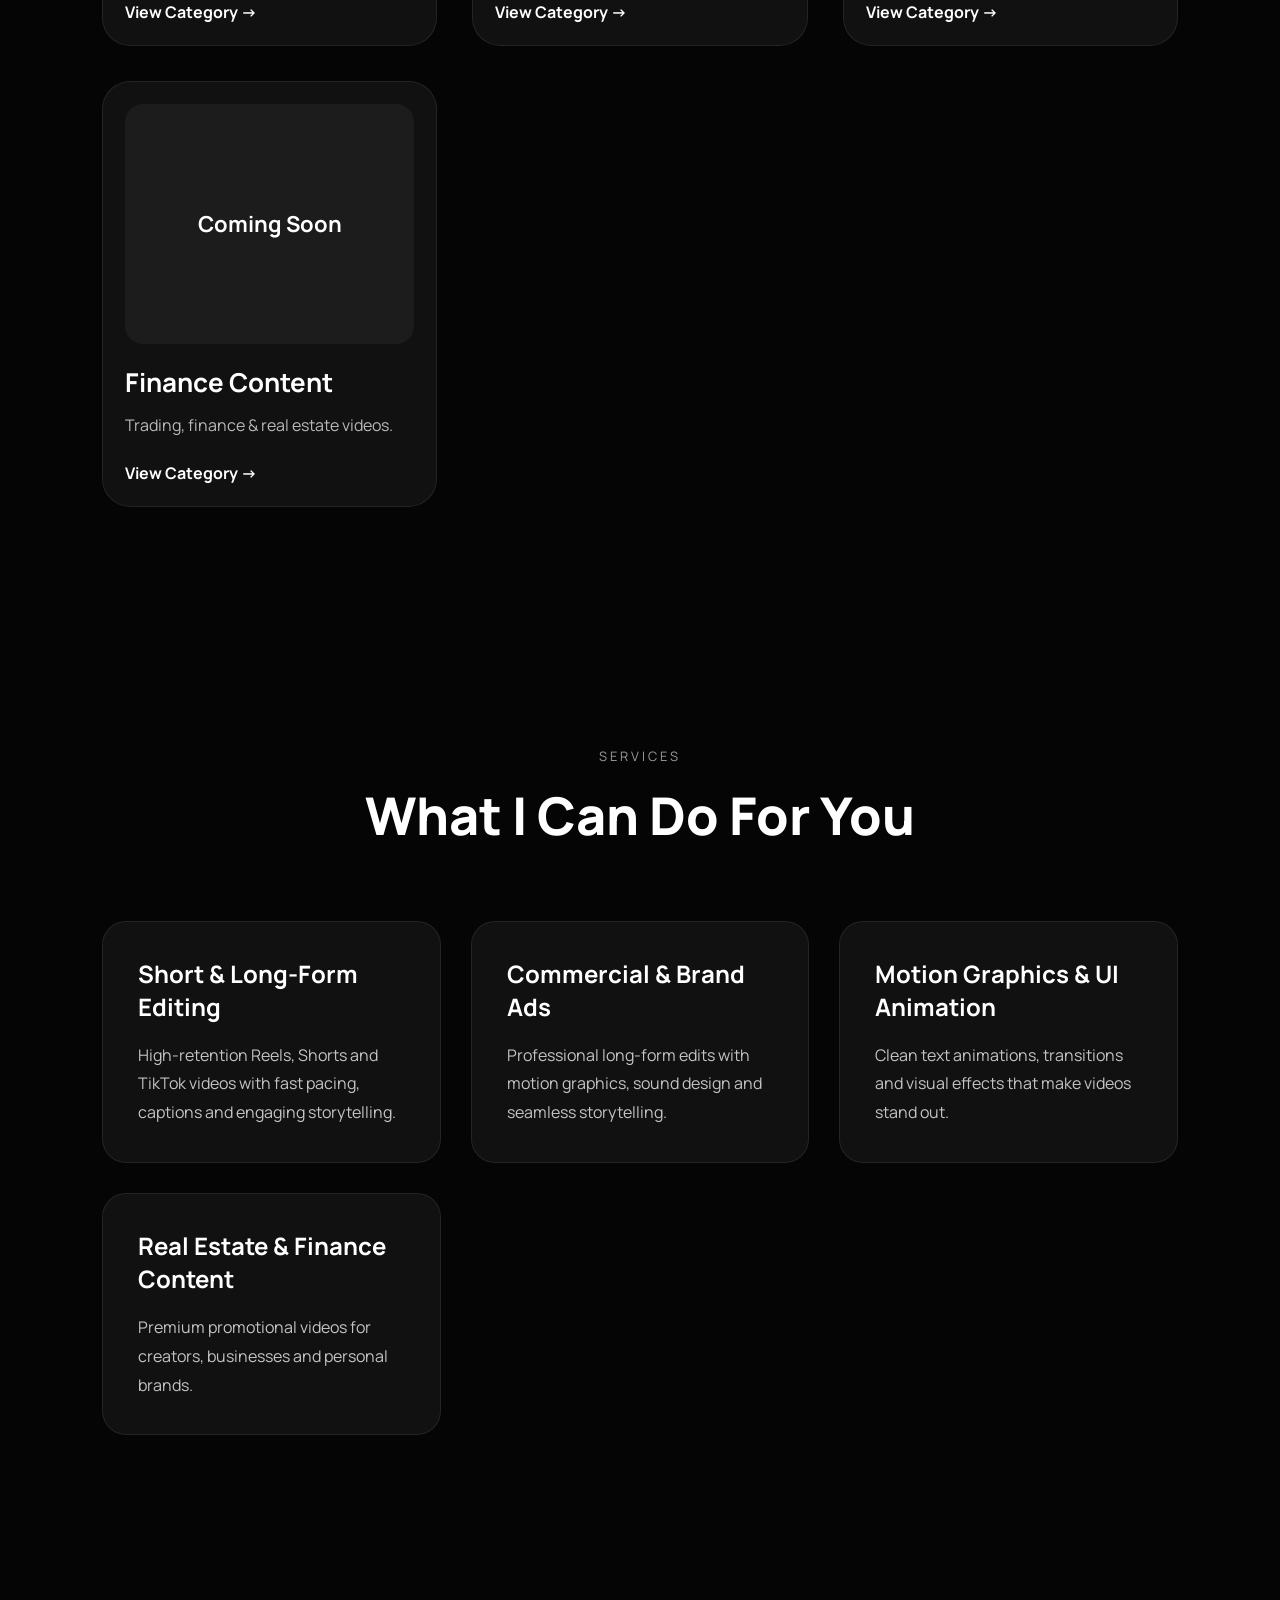
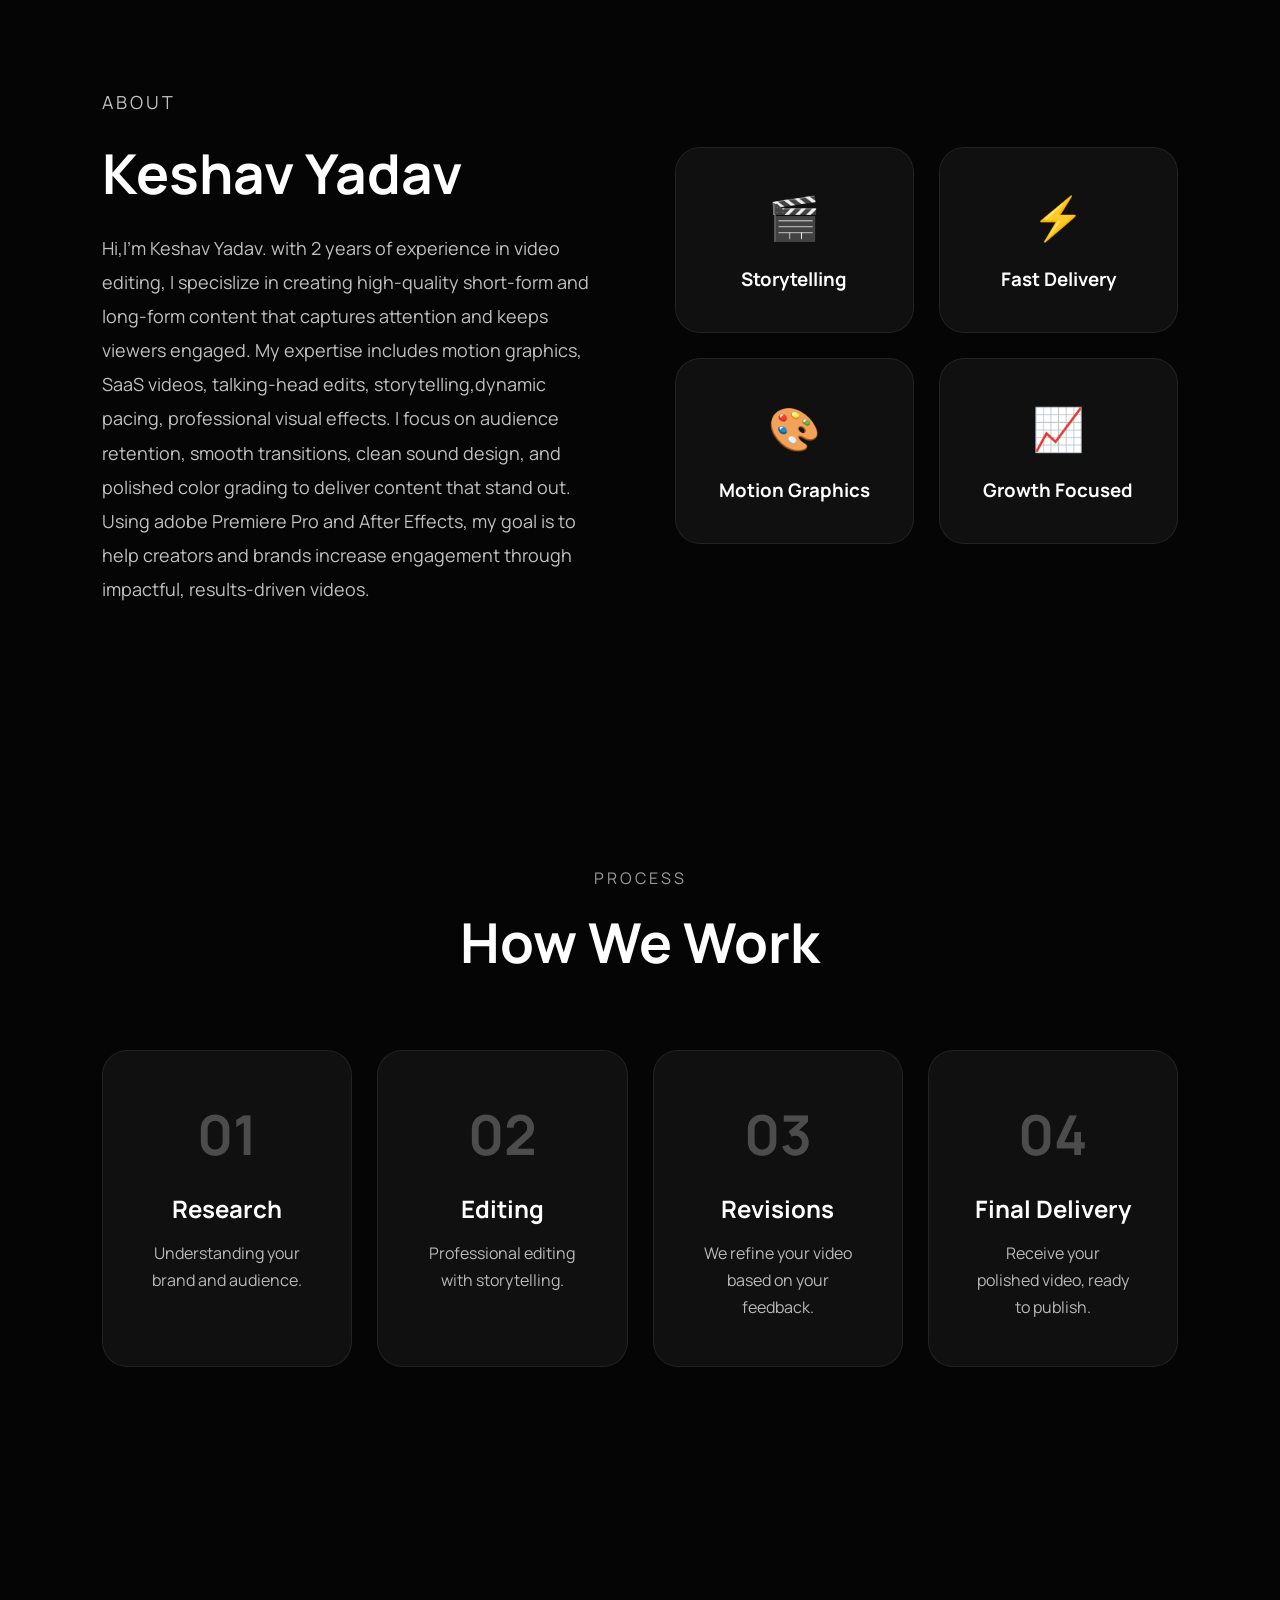
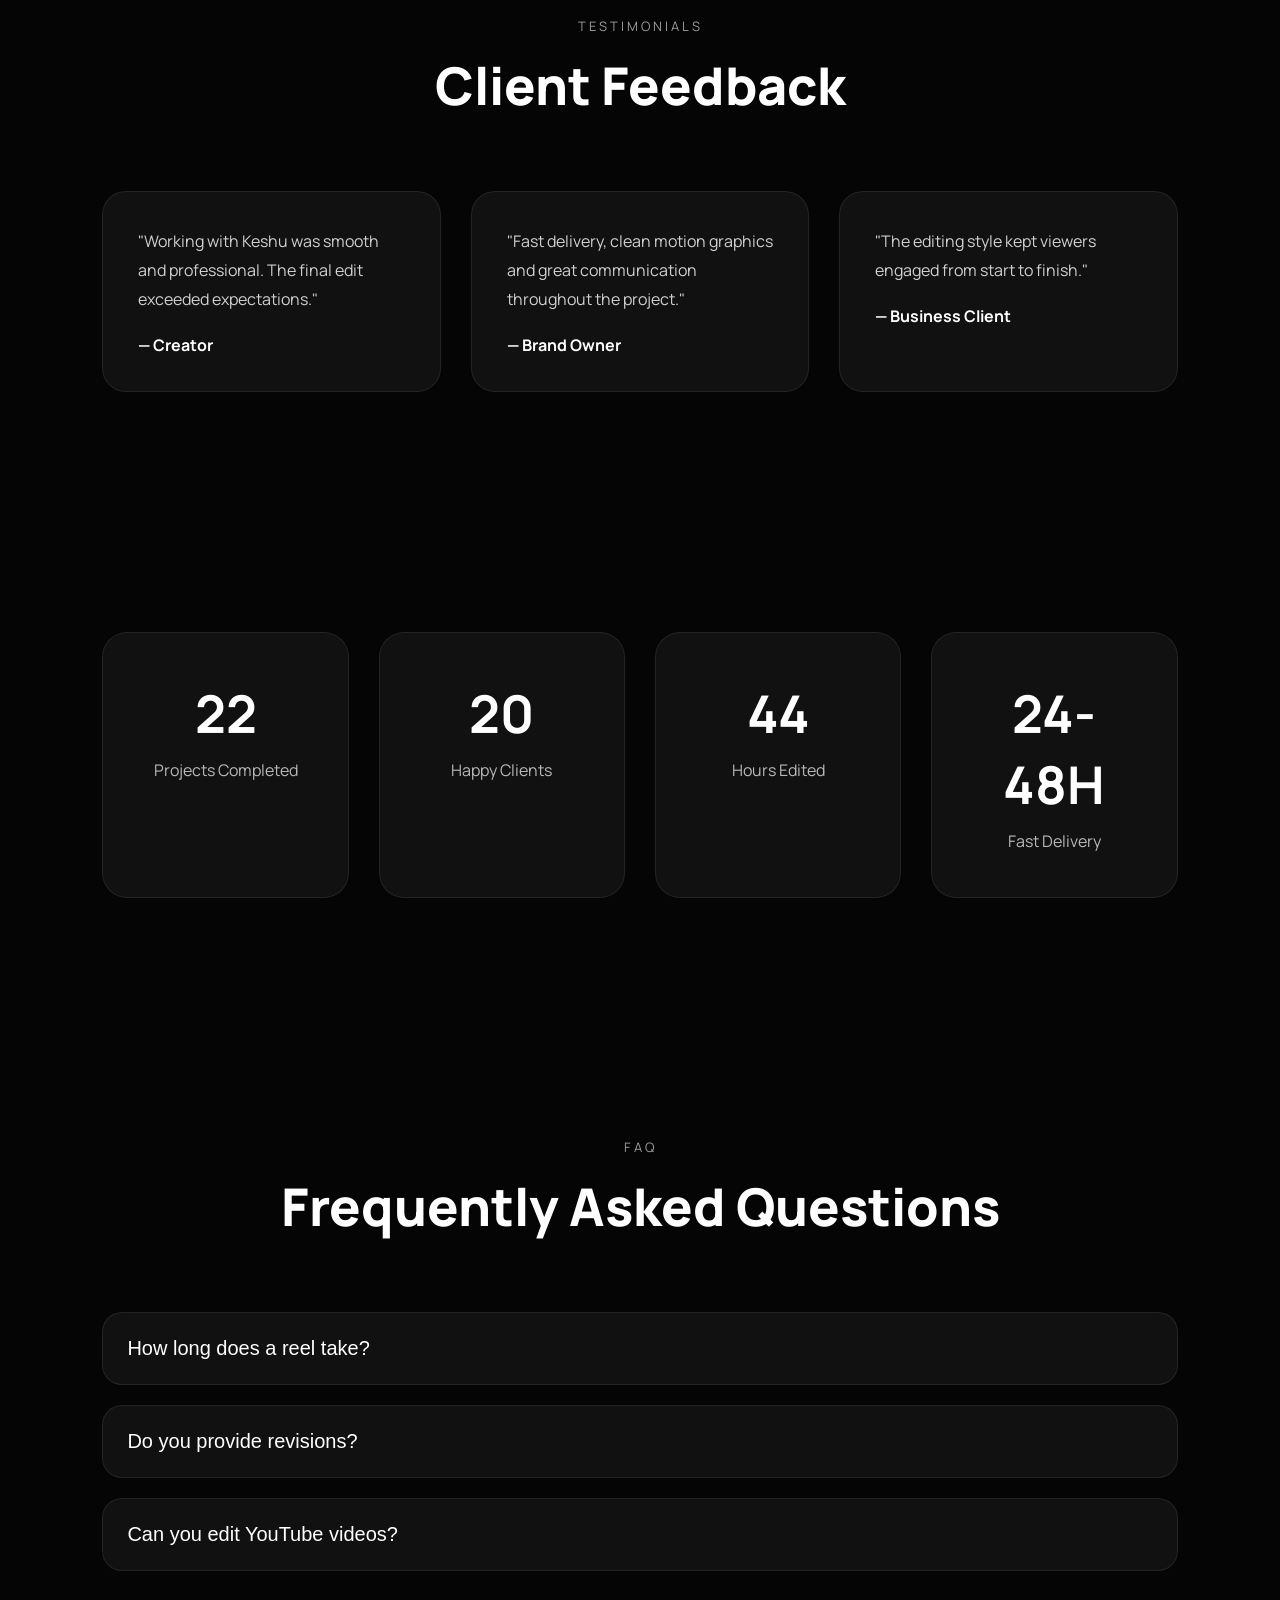
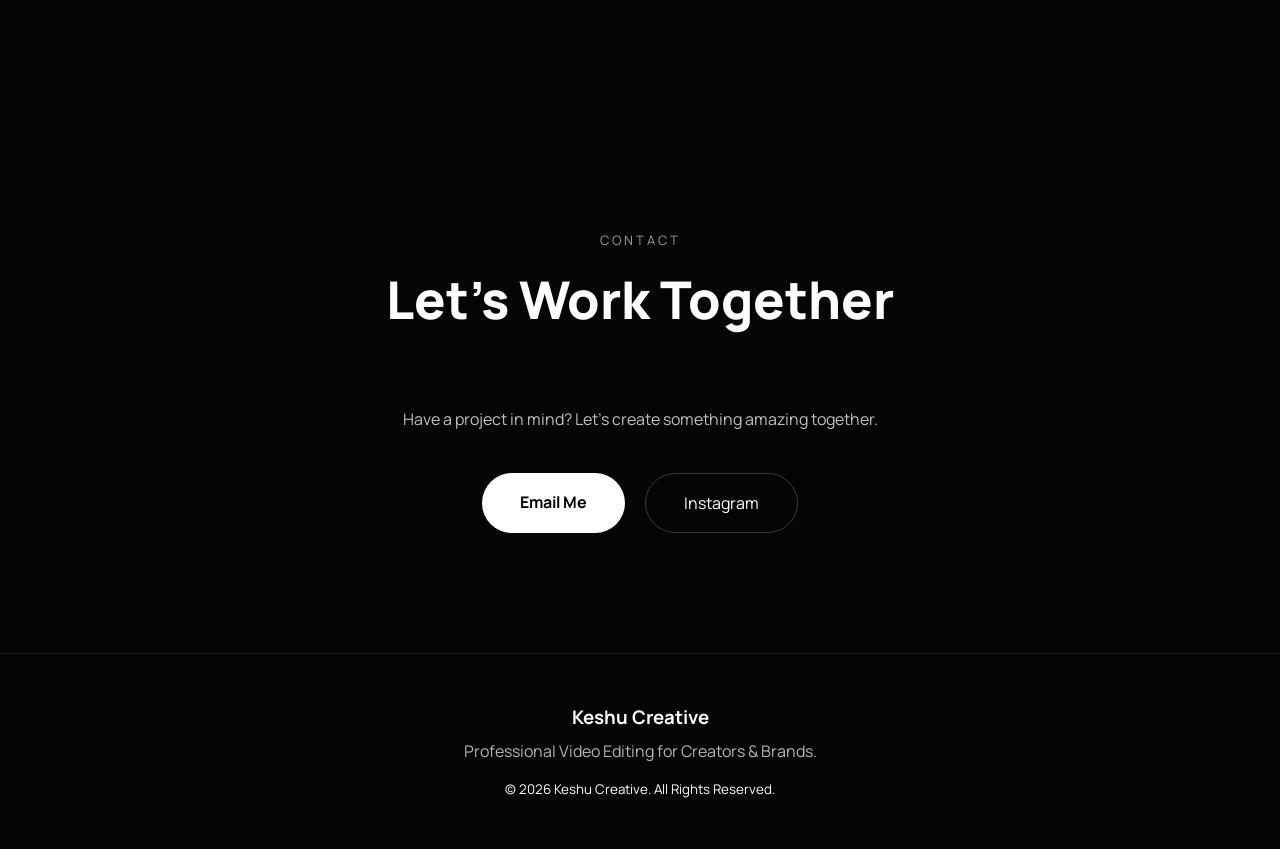
==== commit 457577af: "Add files via upload" ====
--- a/index.html
+++ b/index.html
@@ -60,6 +60,11 @@
 </header>
 
 <div class="mobile-menu" id="mobileMenu">
+    <div class="menu-close" id="menuClose">
+    <span></span>
+    <span></span>
+    <span></span>
+</div>
 
 <a href="#home">Home</a>
 <a href="#work">Work</a>
--- a/style.css
+++ b/style.css
@@ -303,7 +303,6 @@
 }
 
 /* Mobile */
-
 @media(max-width:900px){
 
 .navbar ul{
@@ -313,31 +312,51 @@
 .hero{
 flex-direction:column;
 justify-content:center;
+align-items:center;
 text-align:center;
-padding-top:120px;
-gap:60px;
+padding:120px 20px 40px;
+gap:35px;
+}
+
+.hero-left{
+width:100%;
+max-width:100%;
 }
 
 .hero h1{
-font-size:48px;
+font-size:56px;
+line-height:1.05;
 }
 
 .desc{
-font-size:17px;
-}
-
-.preview-card{
+font-size:18px;
+line-height:1.8;
+max-width:100%;
+}
+
+.buttons{
 width:100%;
-max-width:340px;
-height:430px;
-}
-
-.buttons{
 justify-content:center;
 flex-wrap:wrap;
-}
-
-}
+gap:16px;
+}
+
+.preview-card{
+width:92vw;
+max-width:420px;
+aspect-ratio:9/16;
+height:auto;
+margin:0 auto;
+border-radius:32px;
+display:flex;
+justify-content:center;
+align-items:center;
+font-size:42px;
+font-weight:800;
+}
+
+}
+
 /* ========================= */
 /* FEATURED WORK */
 /* ========================= */
@@ -1247,4 +1266,20 @@
     display:flex;
 }
 
+}
+.menu-close{
+    position:absolute;
+    top:28px;
+    right:30px;
+    display:flex;
+    flex-direction:column;
+    gap:6px;
+    cursor:pointer;
+}
+
+.menu-close span{
+    width:30px;
+    height:3px;
+    background:#fff;
+    border-radius:10px;
 }
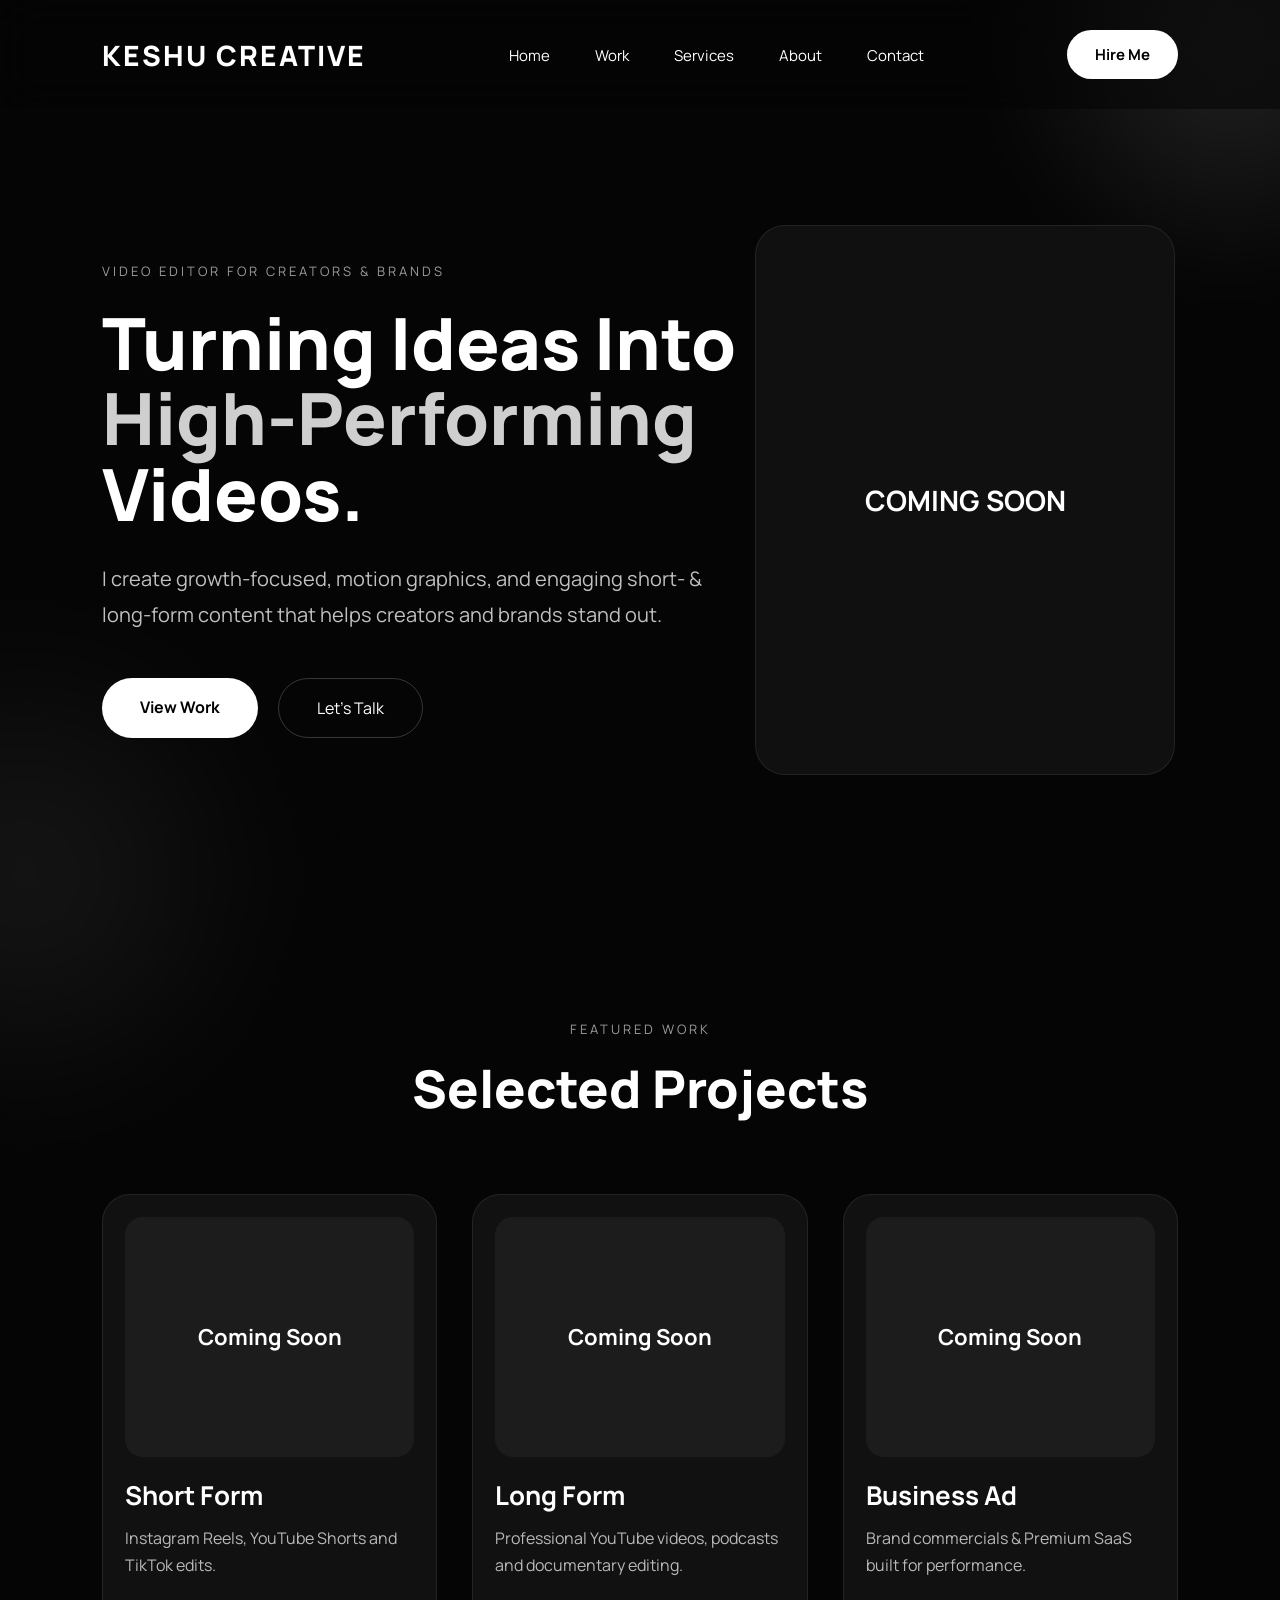
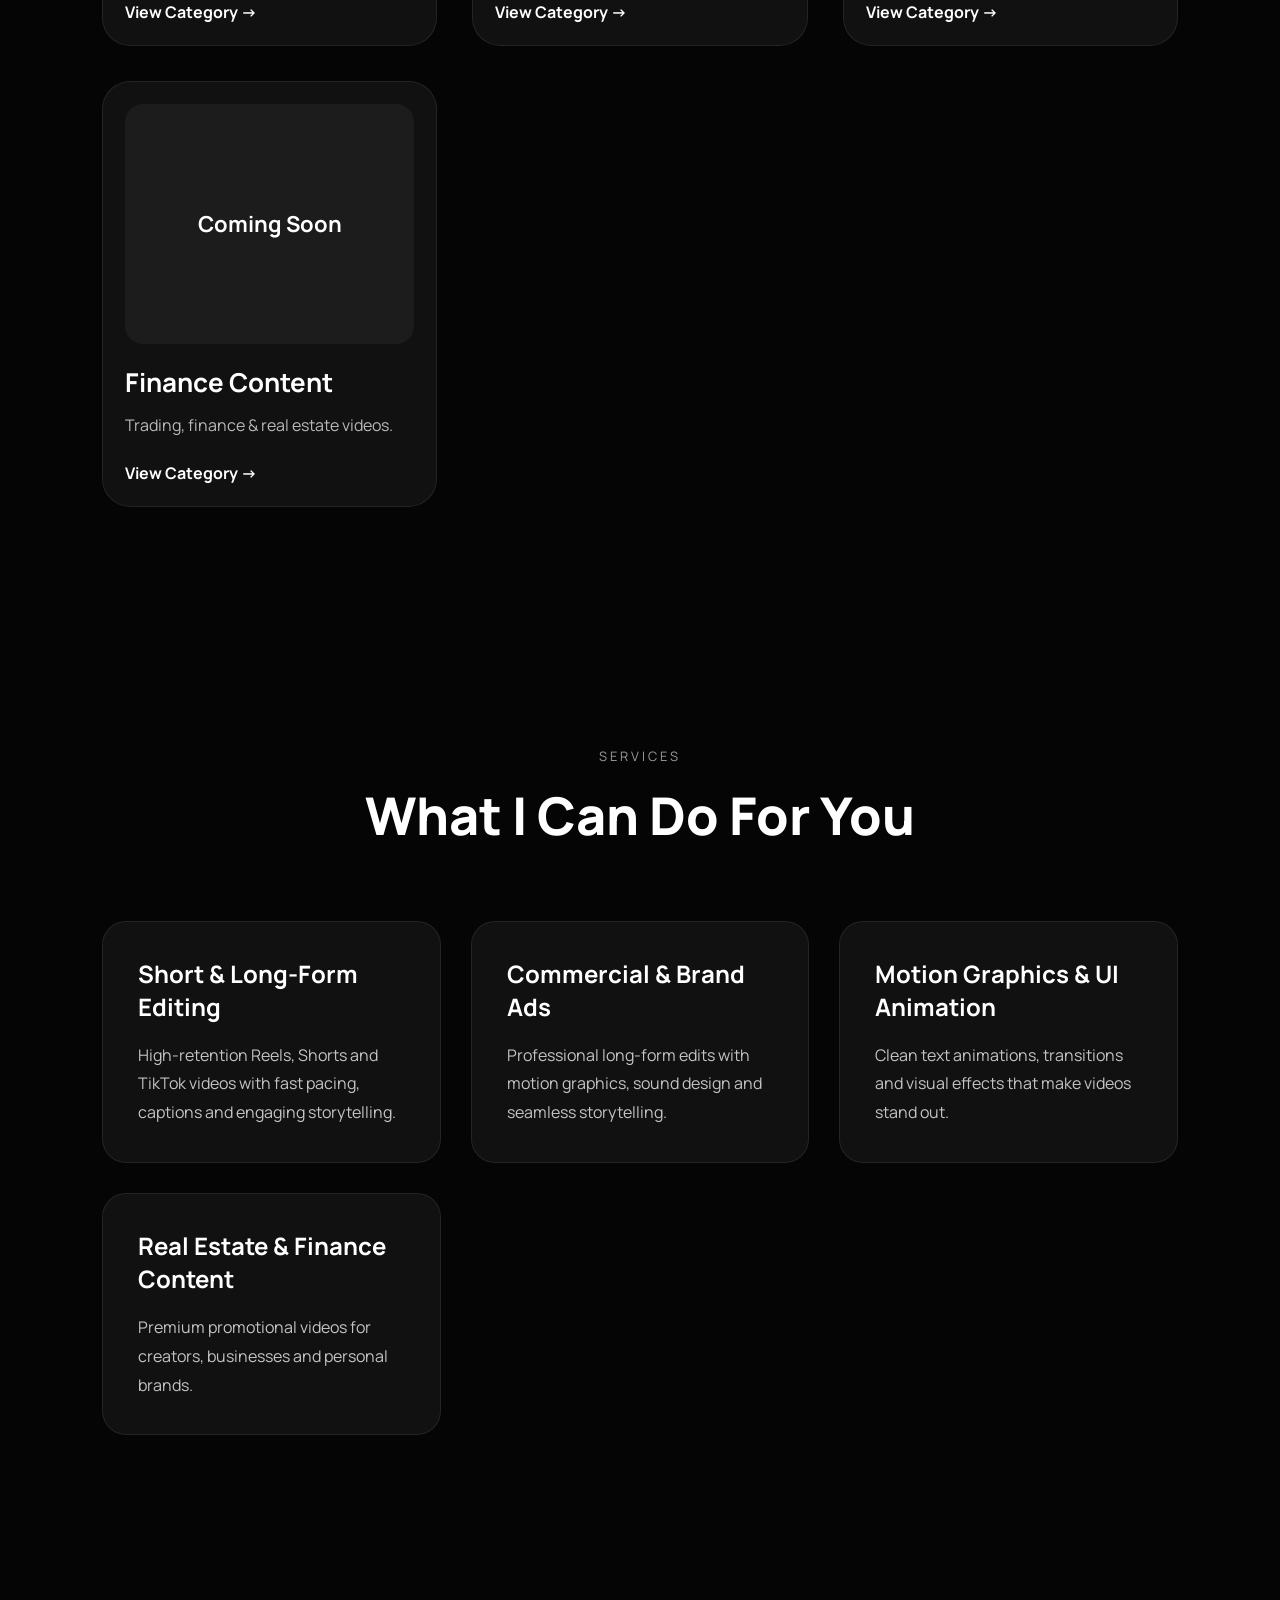
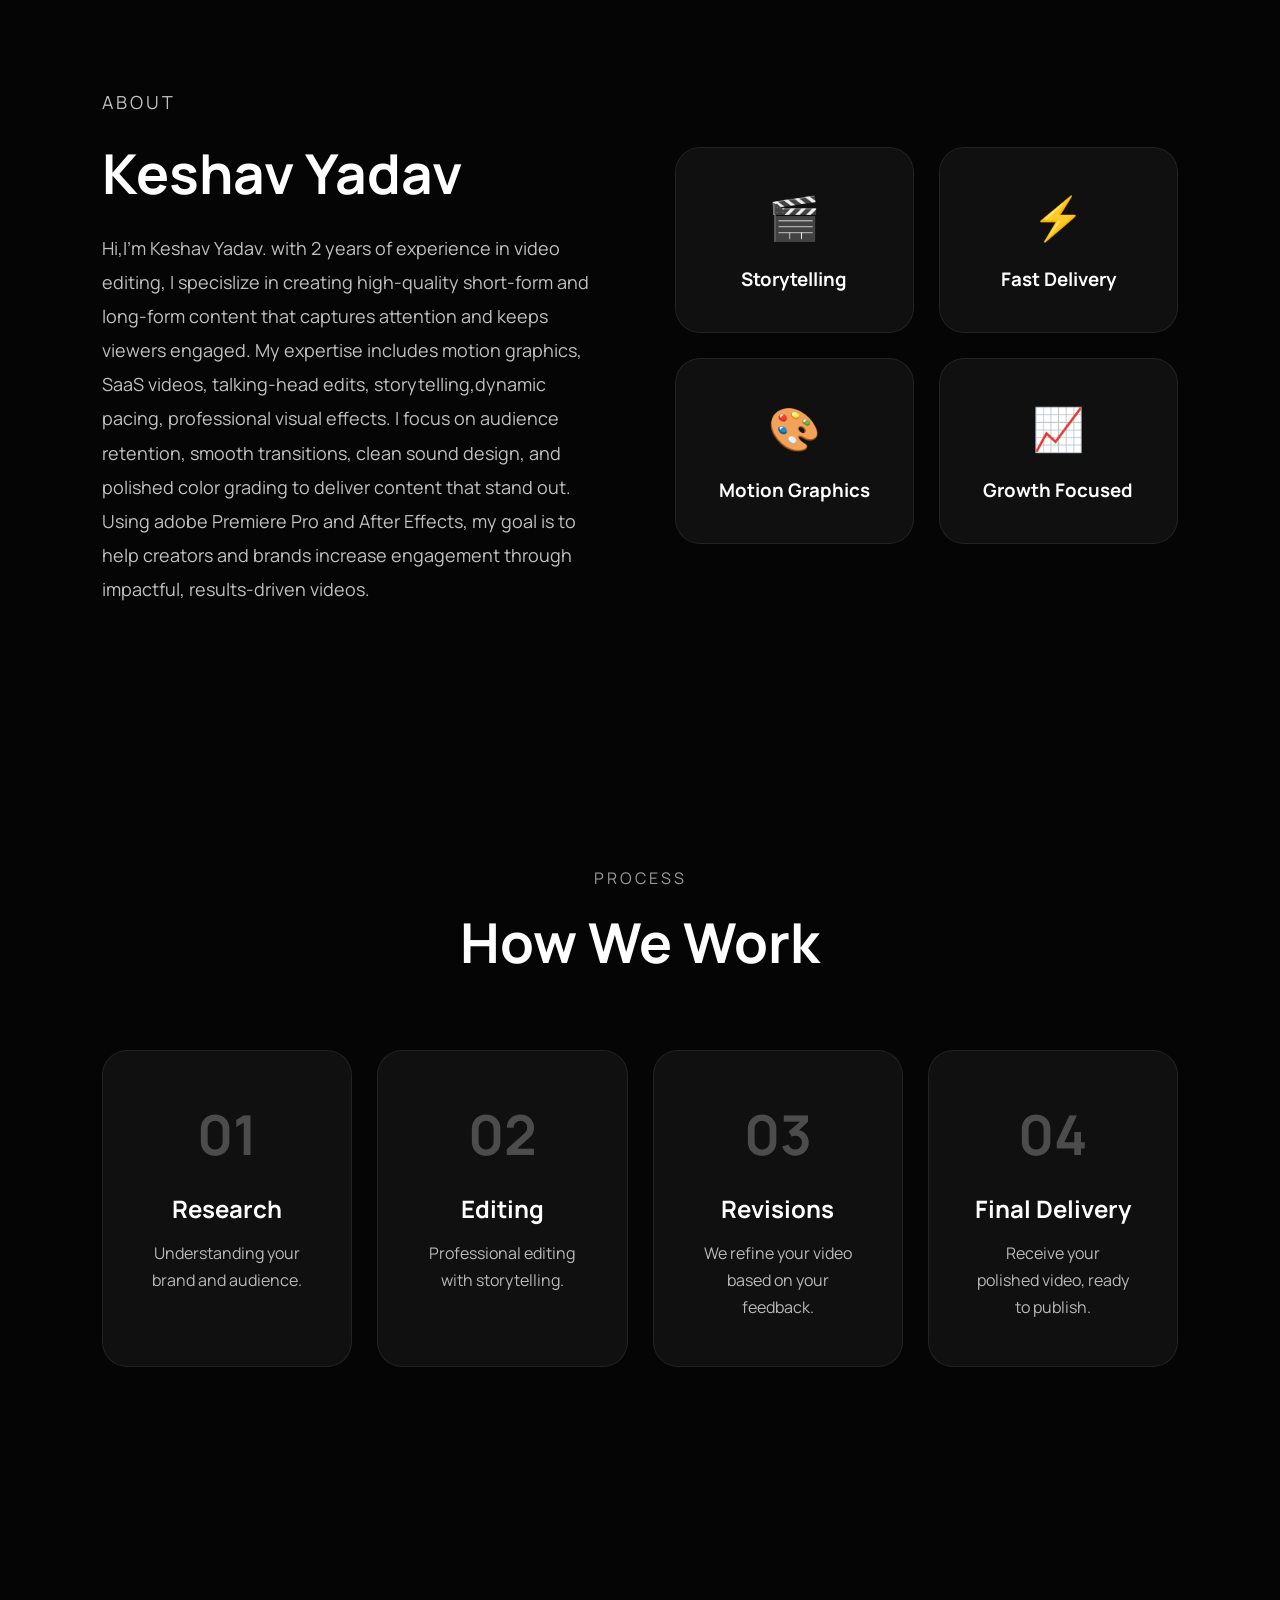
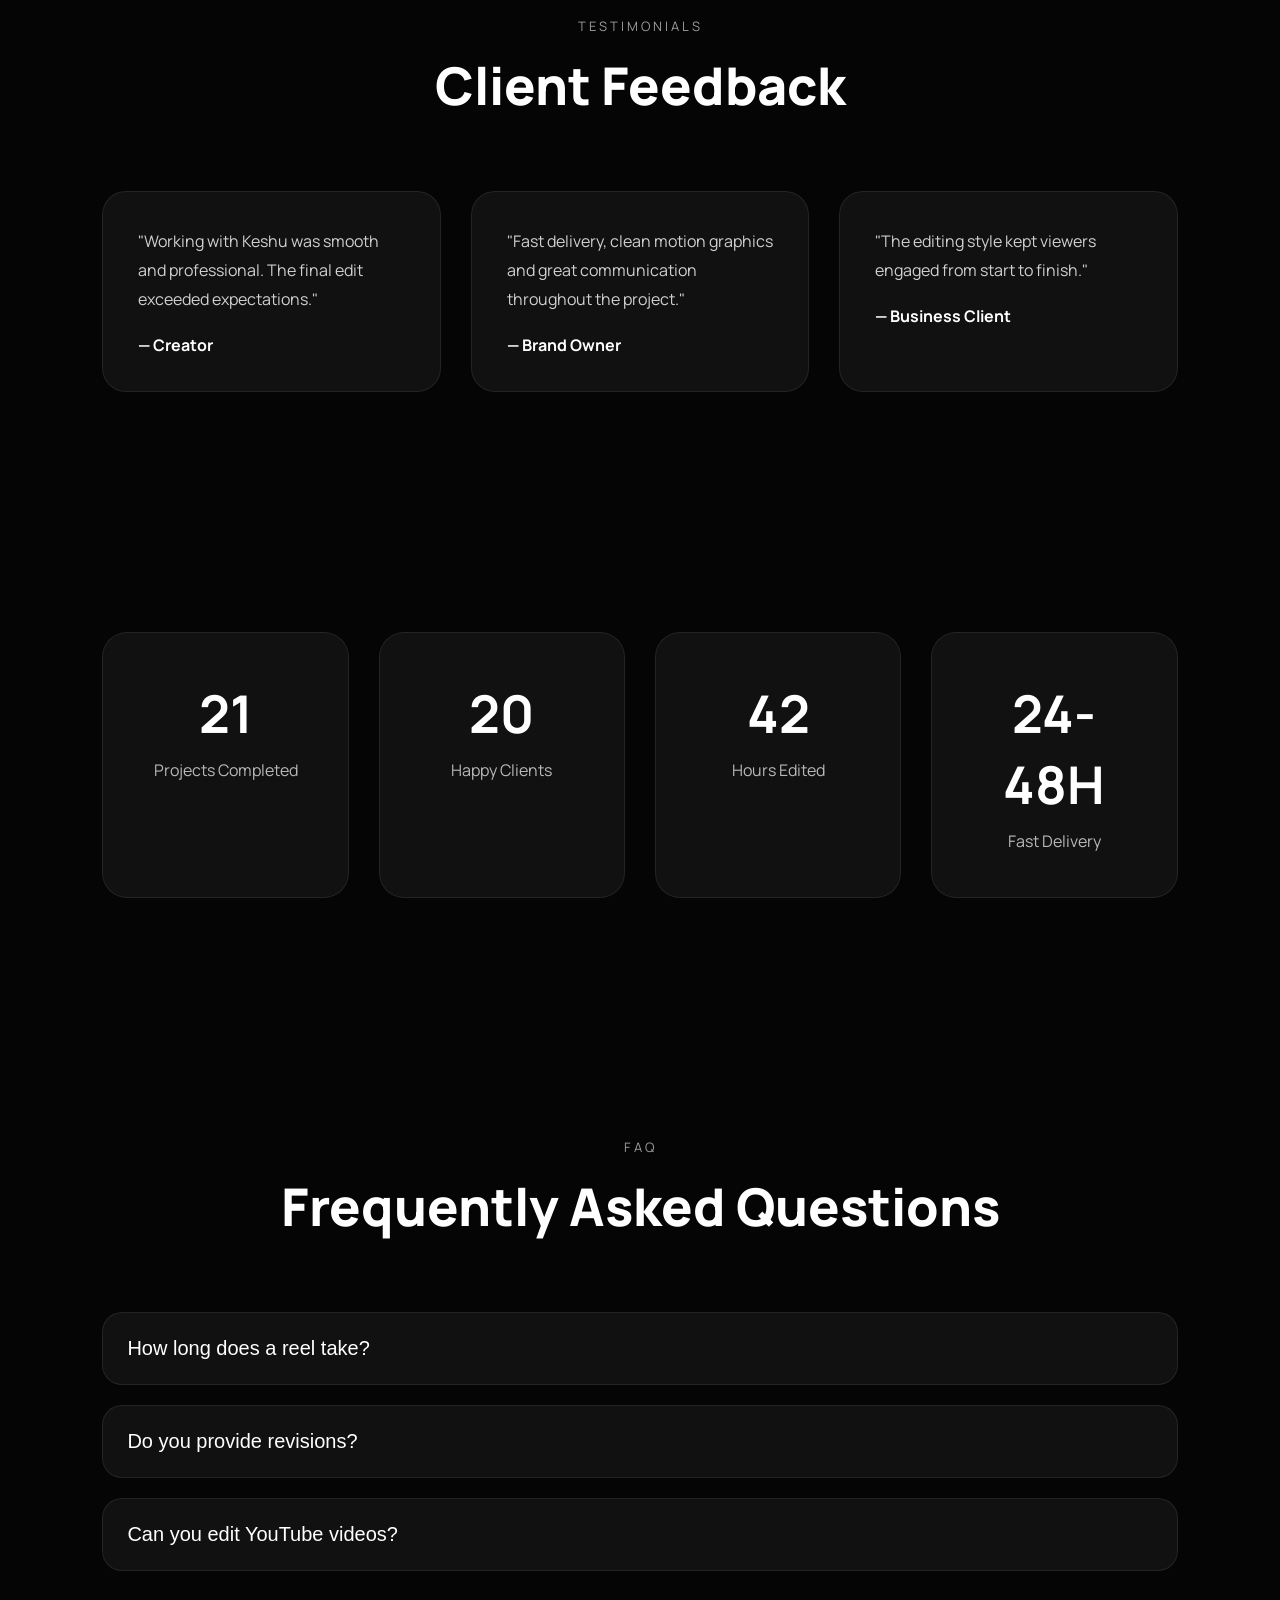
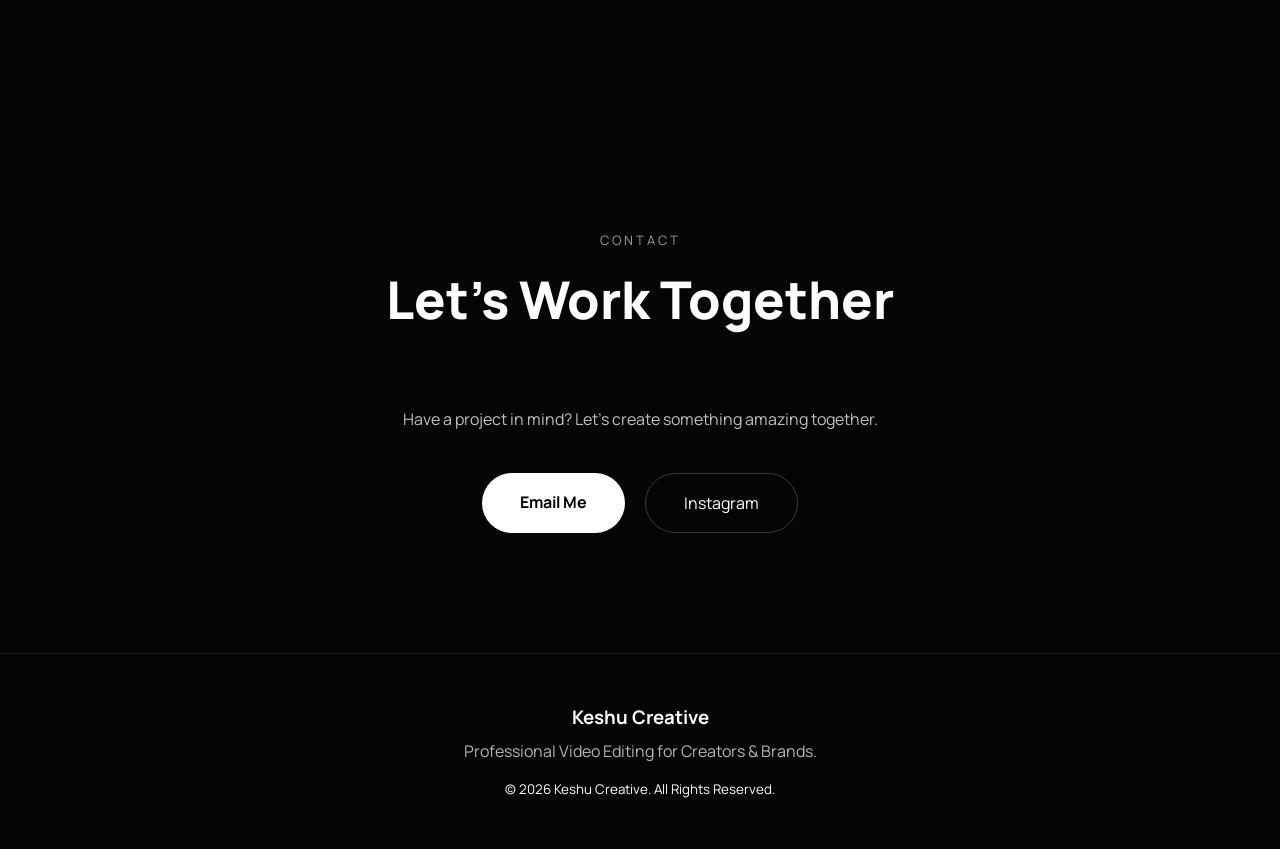
==== commit 87c25577: "Add files via upload" ====
--- a/index.html
+++ b/index.html
@@ -106,11 +106,7 @@
 
 <div class="buttons">
 
-<a href="work" class="primary">
-
-View Work
-
-</a>
+<a href="#work" class="primary">View Work</a>
 
 <a href="mailto:keshavcreator.co@gmail.com" class="secondary">
 
@@ -160,7 +156,6 @@
             <p>Instagram Reels, YouTube Shorts and TikTok edits.</p>
 
             <a href="short-form.html">View Category →</a>
-</a>
 
         </div>
 
@@ -175,8 +170,6 @@
             <p>Professional YouTube videos, podcasts and documentary editing.</p>
 
           <a href="long-form.html">View Category →</a>
-    
-</a>
 
         </div>
 
@@ -191,8 +184,6 @@
             <p>Brand commercials & Premium SaaS built for performance.</p>
 
             <a href="business-ad.html">View Category →</a>
-    
-</a>
 
         </div>
 
@@ -207,7 +198,7 @@
             <p>Trading, finance & real estate videos.</p>
 
           <a href="finance.html">View Category →</a>
-</a>
+
 
         </div>
 
--- a/style.css
+++ b/style.css
@@ -291,68 +291,115 @@
 color:black;
 }
 
+/* Mobile */
+@media (max-width:900px){
+
+/* Navbar */
+
+.navbar{
+    padding:22px 20px;
+}
+
+.navbar ul{
+    display:none;
+}
+
+.hire-btn{
+    display:none;
+}
+
+.menu-toggle{
+    display:flex;
+}
+
+/* Hero */
+
+.hero{
+    display:flex;
+    flex-direction:column;
+    align-items:center;
+    justify-content:center;
+    text-align:center;
+    padding:120px 20px 60px;
+    gap:38px;
+}
+
+.hero-left,
+.hero-right{
+    width:100%;
+    display:flex;
+    flex-direction:column;
+    align-items:center;
+}
+
+.tag{
+    font-size:13px;
+    letter-spacing:3px;
+}
+
+.hero h1{
+    font-size:52px;
+    line-height:1.05;
+    max-width:320px;
+    margin:0 auto;
+    text-align:center;
+}
+.desc{
+    font-size:18px;
+    line-height:1.8;
+    max-width:100%;
+}
+
+.buttons{
+    display:flex;
+    justify-content:center;
+    gap:16px;
+    width:100%;
+}
+
 /* Preview Card */
 
+.hero-right{
+    display:flex;
+    justify-content:center;
+    align-items:center;
+    width:100%;
+}
+
 .preview-card{
-transition:.4s;
-cursor:pointer;
-}
-
-.preview-card:hover{
-transform:translateY(-12px) rotate(-2deg);
-}
-
-/* Mobile */
-@media(max-width:900px){
-
-.navbar ul{
-display:none;
-}
-
-.hero{
-flex-direction:column;
-justify-content:center;
-align-items:center;
-text-align:center;
-padding:120px 20px 40px;
-gap:35px;
-}
-
-.hero-left{
-width:100%;
-max-width:100%;
-}
-
-.hero h1{
-font-size:56px;
-line-height:1.05;
-}
-
-.desc{
-font-size:18px;
-line-height:1.8;
-max-width:100%;
-}
-
-.buttons{
-width:100%;
-justify-content:center;
-flex-wrap:wrap;
-gap:16px;
-}
-
-.preview-card{
-width:92vw;
-max-width:420px;
-aspect-ratio:9/16;
-height:auto;
-margin:0 auto;
-border-radius:32px;
-display:flex;
-justify-content:center;
-align-items:center;
-font-size:42px;
-font-weight:800;
+
+    width:88vw;          /* pehle 75% tha */
+    max-width:360px;     /* pehle 310px tha */
+
+    aspect-ratio:2/3;
+    height:auto;
+
+    margin:0 auto;
+
+    display:flex;
+    justify-content:center;
+    align-items:center;
+
+    border-radius:32px;
+
+    font-size:42px;
+    font-weight:800;
+}
+
+/* About */
+
+.about{
+    grid-template-columns:1fr;
+}
+
+.about-right{
+    grid-template-columns:1fr;
+}
+
+/* Process */
+
+.timeline{
+    grid-template-columns:1fr;
 }
 
 }
@@ -1179,14 +1226,18 @@
 }
 
 }
-/* ================= MOBILE ================= */
-
-@media screen and (max-width: 900px){
+
+@media screen and (max-width:900px){
 
 .hero{
-
-padding-top:140px !important;
-
+    padding:100px 20px 60px !important;
+}
+
+.hero h1{
+    font-size:42px !important;
+    line-height:1.08 !important;
+    max-width:300px;
+    margin:0 auto;
 }
 
 }
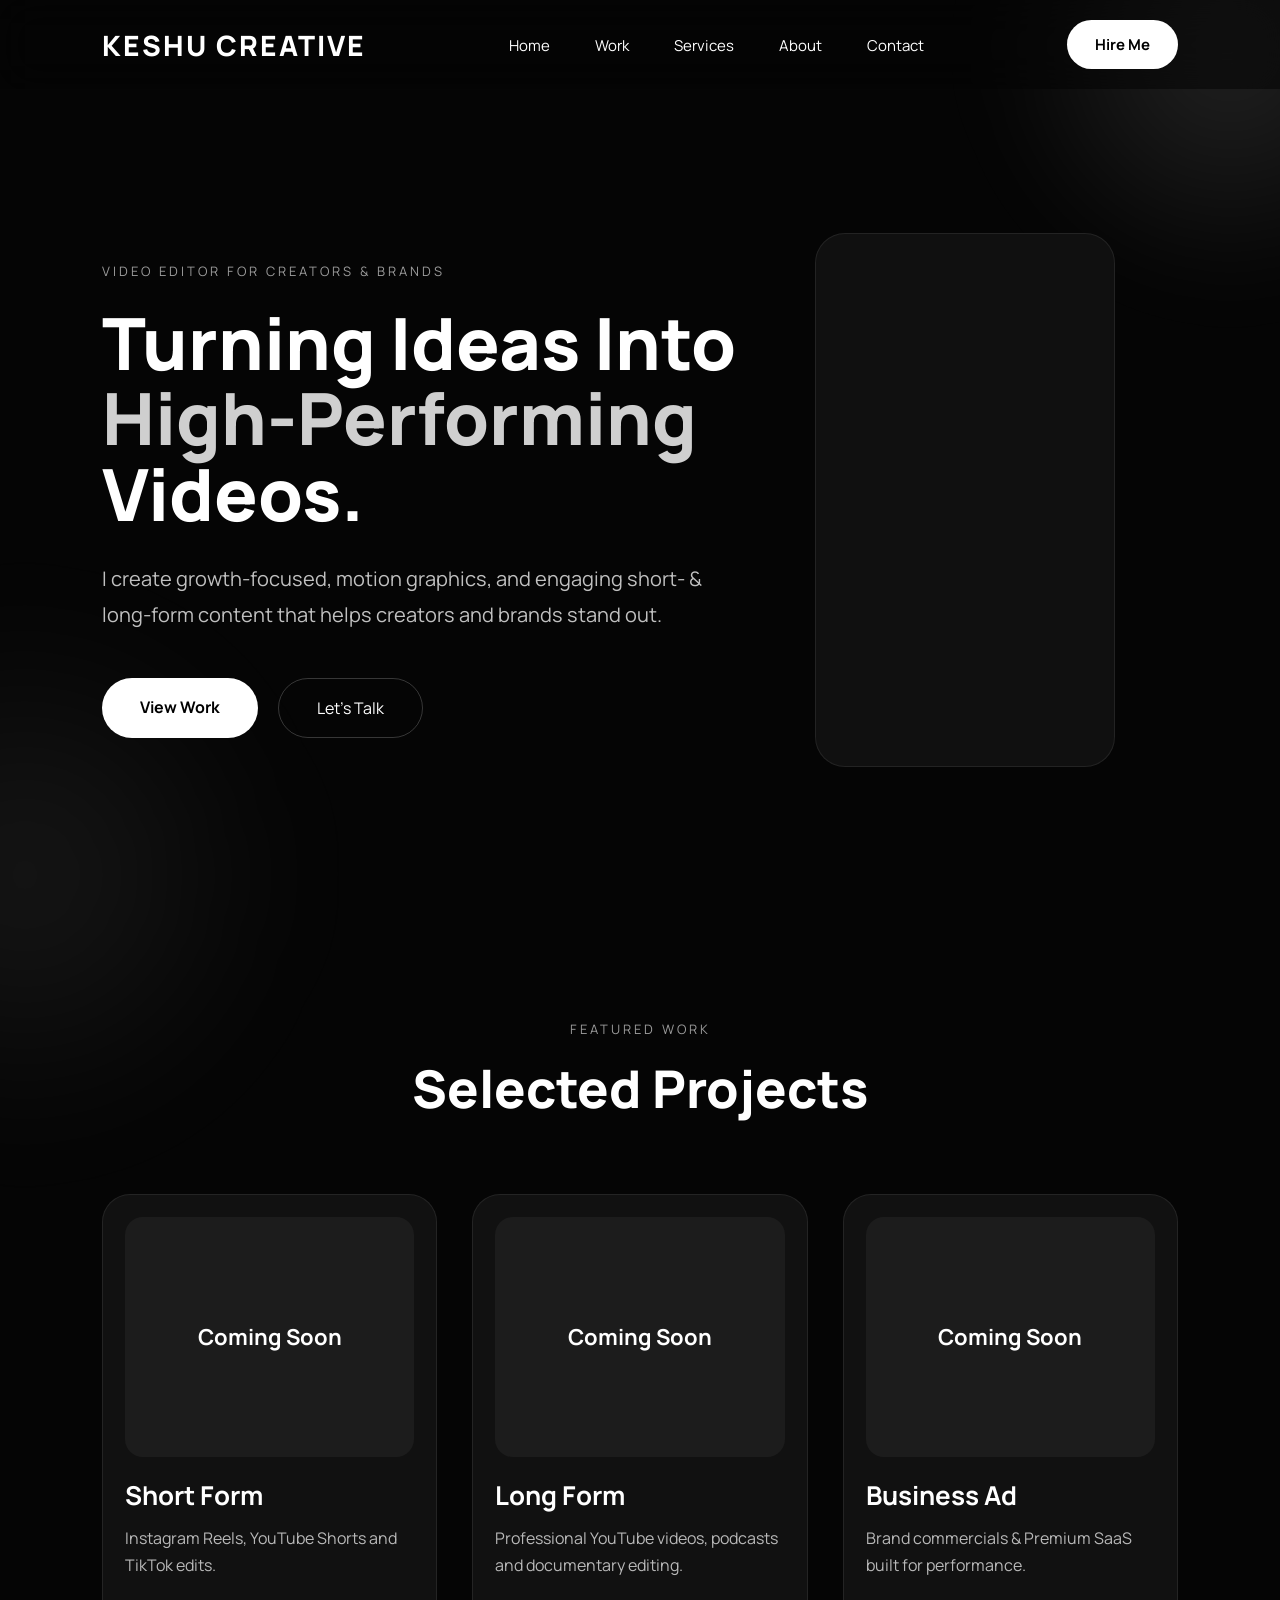
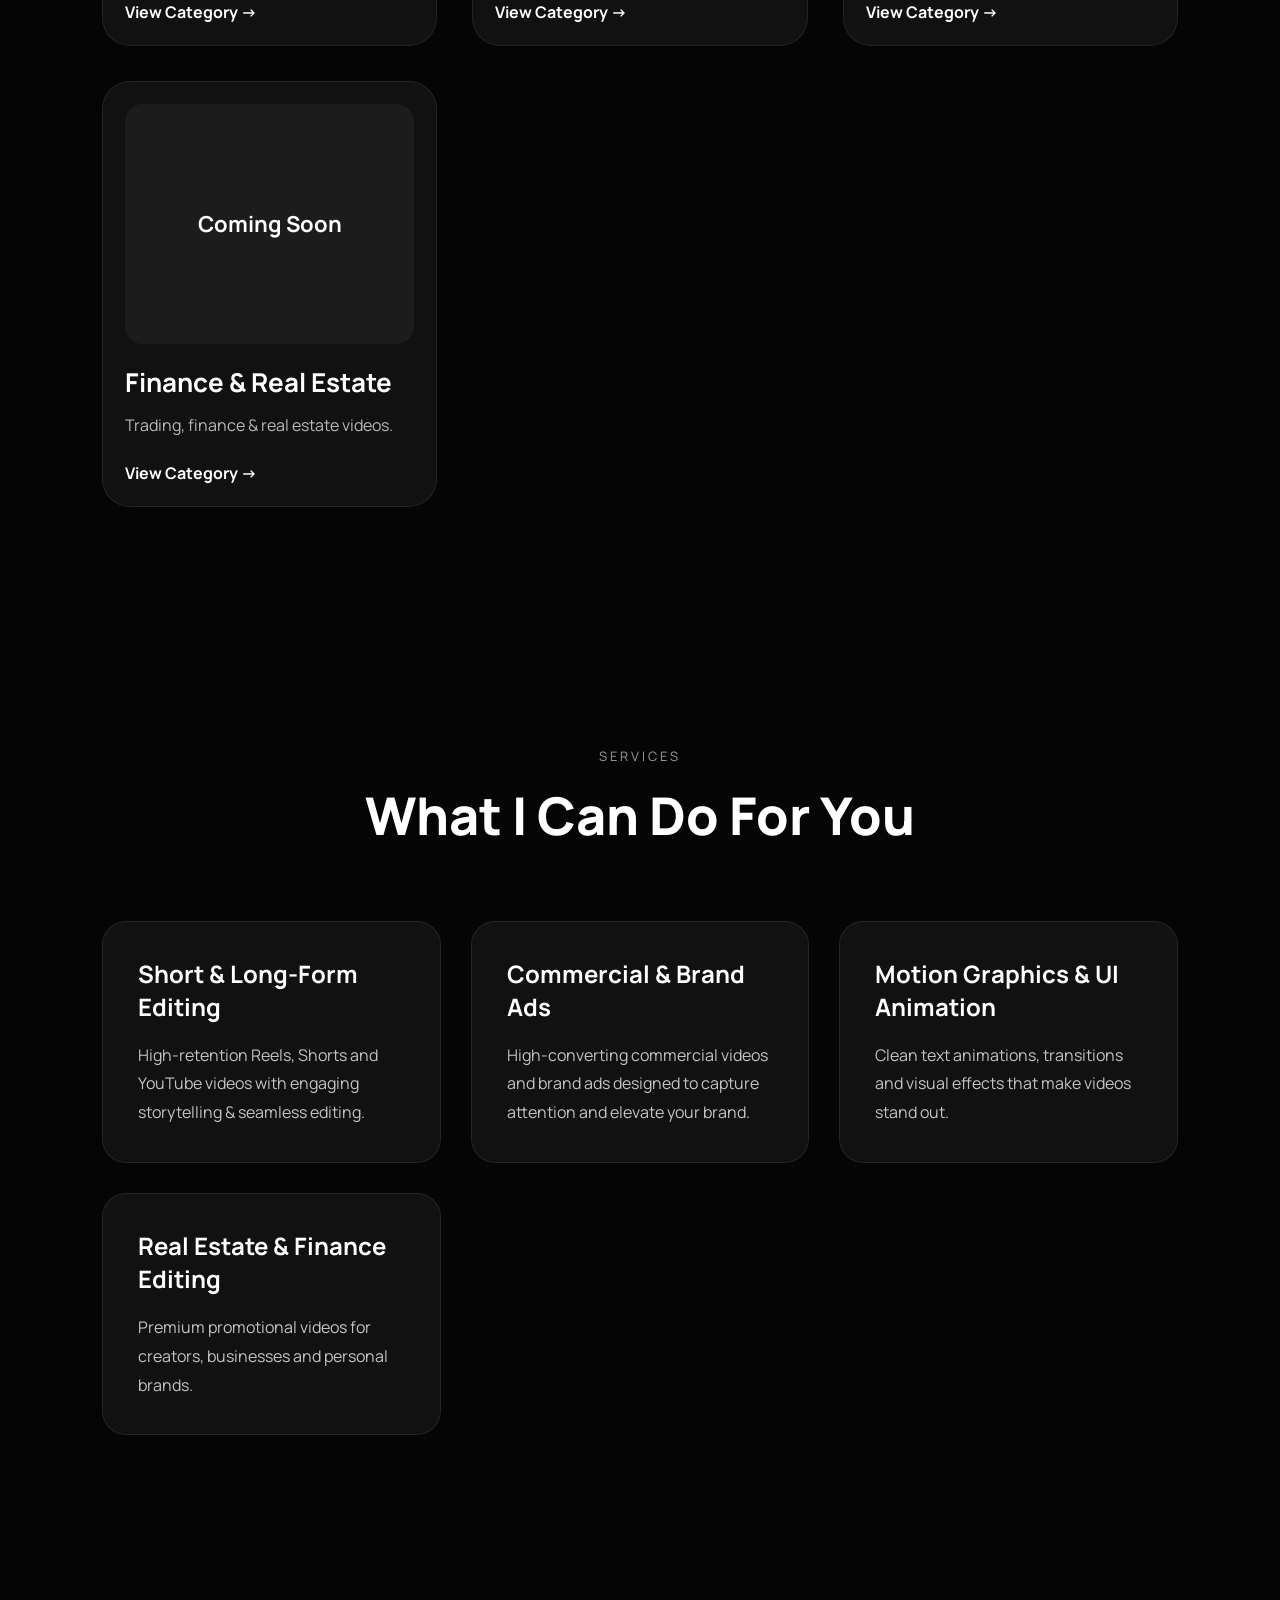
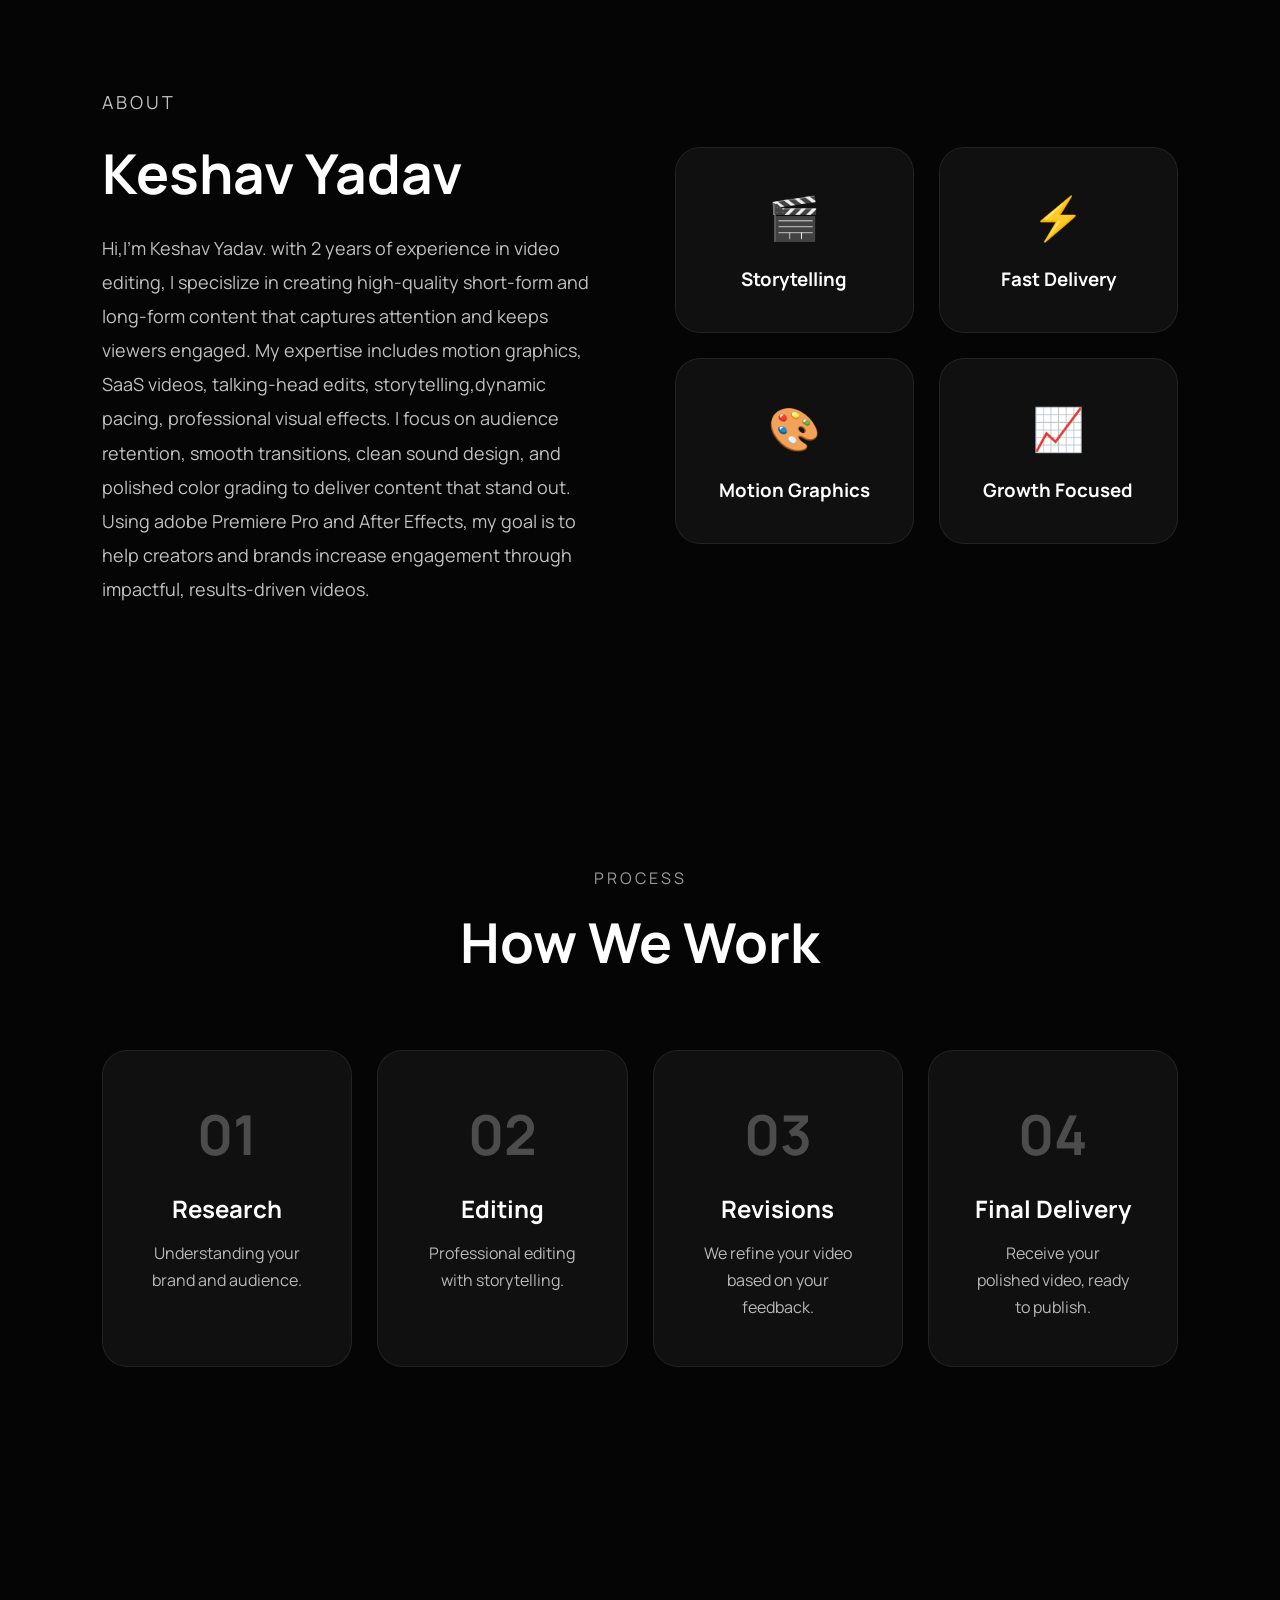
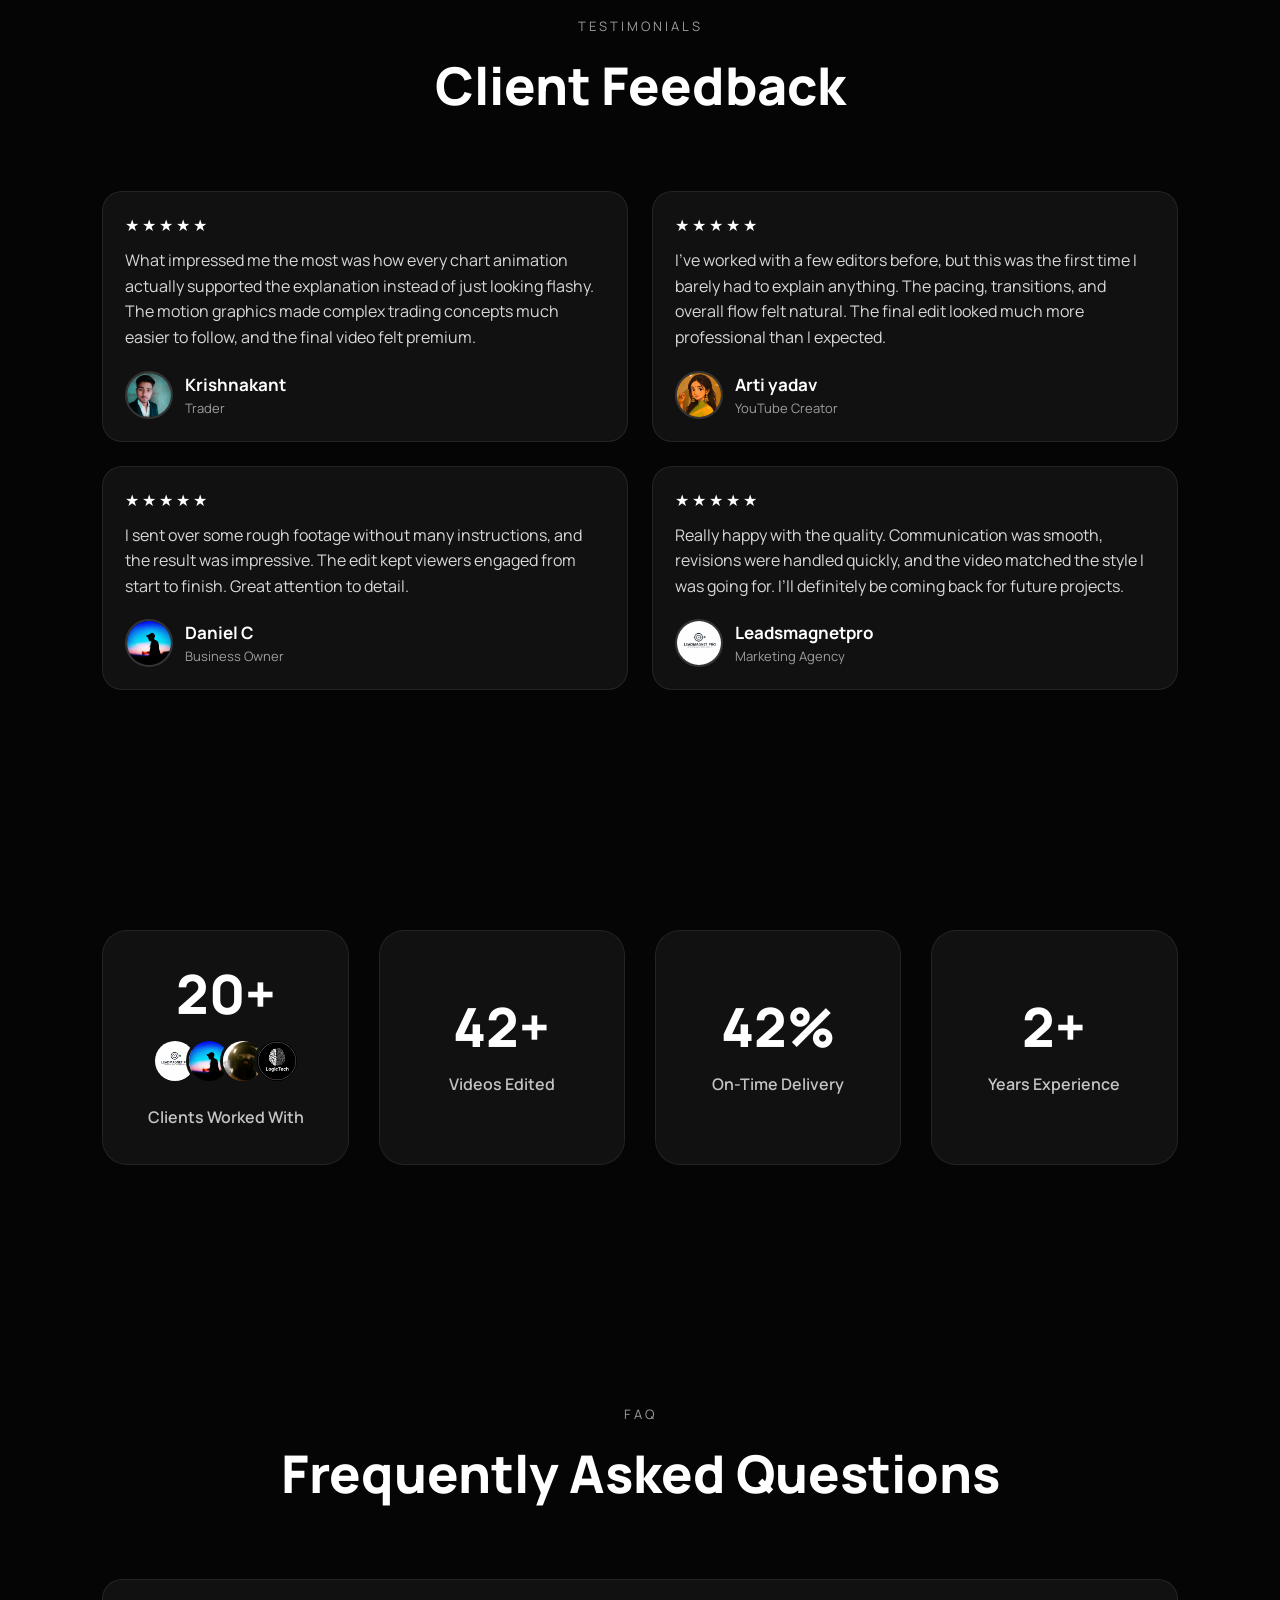
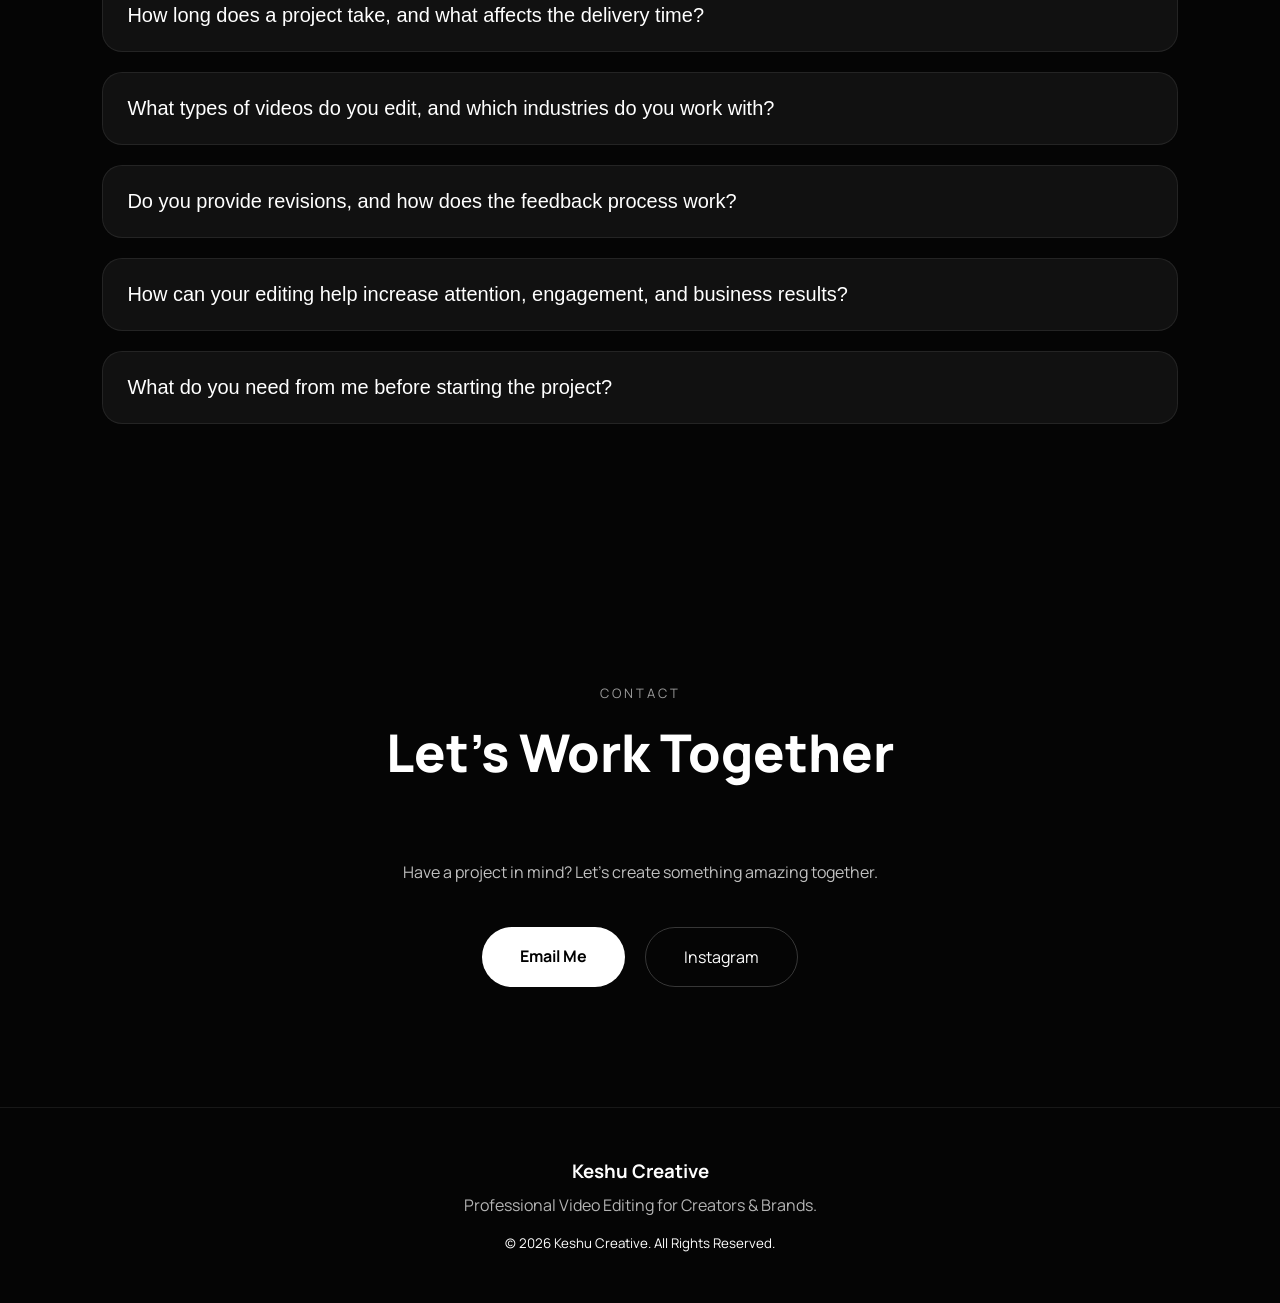
==== commit 2b605974: "Add files via upload" ====
--- a/index.html
+++ b/index.html
@@ -122,7 +122,12 @@
 
 <div class="preview-card">
 
-COMING SOON
+ <iframe
+    src="https://www.youtube.com/embed/mI89gd9Hysg"
+    title="YouTube video player"
+    allow="accelerometer; autoplay; clipboard-write; encrypted-media; gyroscope; picture-in-picture; web-share"
+    allowfullscreen>
+</iframe>
 
 </div>
 
@@ -193,7 +198,7 @@
                 Coming Soon
             </div>
 
-            <h3>Finance Content</h3>
+            <h3>Finance & Real Estate</h3>
 
             <p>Trading, finance & real estate videos.</p>
 
@@ -216,12 +221,12 @@
 
         <div class="service-card">
             <h3>Short & Long-Form Editing</h3>
-            <p>High-retention Reels, Shorts and TikTok videos with fast pacing, captions and engaging storytelling.</p>
+            <p>High-retention Reels, Shorts and YouTube videos with engaging storytelling & seamless editing.</p>
         </div>
 
         <div class="service-card">
             <h3>Commercial & Brand Ads</h3>
-            <p>Professional long-form edits with motion graphics, sound design and seamless storytelling.</p>
+            <p>High-converting commercial videos and brand ads designed to capture attention and elevate your brand.</p>
         </div>
 
         <div class="service-card">
@@ -230,7 +235,7 @@
         </div>
 
         <div class="service-card">
-            <h3>Real Estate & Finance Content</h3>
+            <h3>Real Estate & Finance Editing</h3>
             <p>Premium promotional videos for creators, businesses and personal brands.</p>
         </div>
 
@@ -368,57 +373,137 @@
 
     <div class="testimonial-grid">
 
+       <div class="testimonial-card">
+
+    <div class="rating">★★★★★</div>
+
+    <p>What impressed me the most was how every chart animation actually supported the explanation instead of just looking flashy. 
+        The motion graphics made complex trading concepts much easier to follow, and the final video felt premium.</p>
+
+    <div class="client">
+
+        <div class="client-img">
+            <img src="images/client1.jpeg" alt="Client 1">
+        </div>
+
+        <div class="client-info">
+            <h4>Krishnakant</h4>
+            <span>Trader</span>
+        </div>
+
+    </div>
+
+</div>
+
+       <div class="testimonial-card">
+
+    <div class="rating">★★★★★</div>
+
+    <p>I’ve worked with a few editors before, but this was the first time I barely had to explain anything.
+         The pacing, transitions, and overall flow felt natural. The final edit looked much more professional than I expected.</p>
+
+    <div class="client">
+
+        <div class="client-img">
+            <img src="images/client2.jpeg" alt="Client 2">
+        </div>
+
+        <div class="client-info">
+            <h4>Arti yadav</h4>
+            <span>YouTube Creator</span>
+        </div>
+
+    </div>
+
+</div>
+
         <div class="testimonial-card">
-            <p>"Working with Keshu was smooth and professional. The final edit exceeded expectations."</p>
-            <h4>— Creator</h4>
-        </div>
-
-        <div class="testimonial-card">
-            <p>"Fast delivery, clean motion graphics and great communication throughout the project."</p>
-            <h4>— Brand Owner</h4>
-        </div>
-
-        <div class="testimonial-card">
-            <p>"The editing style kept viewers engaged from start to finish."</p>
-            <h4>— Business Client</h4>
-        </div>
-
-    </div>
+
+    <div class="rating">★★★★★</div>
+
+    <p>I sent over some rough footage without many instructions, and the result was impressive.
+         The edit kept viewers engaged from start to finish. Great attention to detail.</p>
+
+    <div class="client">
+
+        <div class="client-img">
+            <img src="images/client3.jpg" alt="Client 3">
+        </div>
+
+        <div class="client-info">
+            <h4>Daniel C</h4>
+            <span>Business Owner</span>
+        </div>
+
+    </div>
+
+    </div>
+     <div class="testimonial-card">
+
+    <div class="rating">★★★★★</div>
+
+    <p>Really happy with the quality. Communication was smooth, 
+        revisions were handled quickly, and the video matched the style I was going for.
+         I’ll definitely be coming back for future projects.</p>
+
+    <div class="client">
+
+        <div class="client-img">
+            <img src="images/client4.jpeg" alt="Client 4">
+        </div>
+
+        <div class="client-info">
+            <h4>Leadsmagnetpro</h4>
+            <span>Marketing Agency</span>
+        </div>
+
+    </div>
+
+</div>
 
 </section>
 <section class="stats">
 
-    <div class="stat">
-
-        <h2 class="counter" data-target="50">0</h2>
-
-        <p>Projects Completed</p>
-
-    </div>
-
-    <div class="stat">
-
-        <h2 class="counter" data-target="20">0</h2>
-
-        <p>Happy Clients</p>
-
-    </div>
-
-    <div class="stat">
-
-        <h2 class="counter" data-target="100">0</h2>
-
-        <p>Hours Edited</p>
-
-    </div>
-
-    <div class="stat">
-
-        <h2>24-48H</h2>
-
-        <p>Fast Delivery</p>
-
-    </div>
+   <div class="stat">
+
+ <h2 class="counter" data-target="20" data-suffix="+">0</h2>
+
+    <div class="client-avatars">
+        <img src="images/client4.jpeg" alt="">
+        <img src="images/client3.jpg" alt="">
+        <img src="images/dp3.jpeg" alt="">
+        <img src="images/dp4.jpeg" alt="">
+    </div>
+
+    <p>Clients Worked With</p>
+
+</div>
+
+  <div class="stat">
+
+    <h2 class="counter" data-target="100" data-suffix="+">0</h2>
+
+    <p>Videos Edited</p>
+
+</div>
+
+   <div class="stat">
+
+    <h2 class="counter" data-target="100" data-suffix="%">0</h2>
+
+    <p>On-Time Delivery</p>
+
+</div>
+
+  <div class="stat">
+
+    <h2 class="counter" data-target="2" data-suffix="+">0</h2>
+
+    <p>Years Experience</p>
+
+</div>
+
+</div>
 
 </section>
 
@@ -437,7 +522,7 @@
 
 <button class="faq-question">
 
-How long does a reel take?
+How long does a project take, and what affects the delivery time?
 
 </button>
 
@@ -445,7 +530,7 @@
 
 <p>
 
-Usually within 24-48 hours depending on complexity.
+Most projects are delivered within 48-72 hours. The timeline depends on the video length, editing complexity, and the number of revisions required.
 
 </p>
 
@@ -457,7 +542,7 @@
 
 <button class="faq-question">
 
-Do you provide revisions?
+What types of videos do you edit, and which industries do you work with?
 
 </button>
 
@@ -465,7 +550,7 @@
 
 <p>
 
-Yes, revisions are included according to the project scope.
+ I edit YouTube videos, Reels, Shorts, podcasts, SaaS, commercials, finance, real estate, and talking-head content for creators, brands, and businesses.
 
 </p>
 
@@ -477,7 +562,7 @@
 
 <button class="faq-question">
 
-Can you edit YouTube videos?
+Do you provide revisions, and how does the feedback process work?
 
 </button>
 
@@ -485,13 +570,55 @@
 
 <p>
 
-Yes. I edit both short-form and long-form content.
-
-</p>
-
-</div>
-
-</div>
+Yes. Most projects include up to 3 revisions. However, the exact number of revisions may vary depending on the project scope and client requirements.
+I work closely with every client to ensure the final video meets their expectations.
+
+</p>
+
+</div>
+
+
+</div>
+<div class="faq-item">
+
+<button class="faq-question">
+
+How can your editing help increase attention, engagement, and business results?
+
+</button>
+
+<div class="faq-answer">
+
+<p>
+ I create videos that are designed to capture attention in the first few seconds, keep viewers engaged with strong storytelling and pacing,
+ and help creators grow their audience while supporting brands in achieving better marketing results.
+
+</p>
+
+</div>
+
+</div>
+<div class="faq-item">
+
+<button class="faq-question">
+
+What do you need from me before starting the project?
+
+</button>
+
+<div class="faq-answer">
+
+<p>
+
+Simply share your raw footage, brand guidelines (if any), reference videos, and your editing requirements.
+ Once I understand your vision, I’ll take care of the editing process and keep you updated throughout the project.
+
+</p>
+
+</div>
+
+</div>
+
 
 </section>
 
--- a/style.css
+++ b/style.css
@@ -26,7 +26,7 @@
 
 align-items:center;
 
-padding:30px 8%;
+padding:20px 8%;
 
 position:fixed;
 
@@ -202,27 +202,31 @@
 }
 
 .preview-card{
-
-width:420px;
-
-height:550px;
-
-border-radius:30px;
-
-background:#101010;
-
-display:flex;
-
-justify-content:center;
-
-align-items:center;
-
-font-size:28px;
-
-font-weight:700;
-
-border:1px solid rgba(255,255,255,.08);
-
+    width:300px;
+    aspect-ratio:9/16;
+    height:auto;
+
+    background:#101010;
+    border:1px solid rgba(255,255,255,.08);
+    border-radius:30px;
+    overflow:hidden;
+
+    display:flex;
+    justify-content:center;
+    align-items:center;
+
+    transition:.3s ease;
+}
+
+.preview-card:hover{
+    transform:translateY(-8px);
+}
+
+.preview-card iframe{
+    width:100%;
+    height:100%;
+    border:none;
+    display:block;
 }
 
 
@@ -369,9 +373,9 @@
 .preview-card{
 
     width:88vw;          /* pehle 75% tha */
-    max-width:360px;     /* pehle 310px tha */
-
-    aspect-ratio:2/3;
+    max-width:310px;     /* pehle 310px tha */
+
+    aspect-ratio:9/16;
     height:auto;
 
     margin:0 auto;
@@ -867,9 +871,9 @@
 
 }
 
-/* ========================= */
-/* TESTIMONIALS */
-/* ========================= */
+/* ===========================
+   TESTIMONIALS
+=========================== */
 
 .testimonials{
     padding:120px 8%;
@@ -877,31 +881,115 @@
 
 .testimonial-grid{
     display:grid;
-    grid-template-columns:repeat(auto-fit,minmax(280px,1fr));
-    gap:30px;
+    grid-template-columns:repeat(2,1fr);
+    gap:24px;
+    max-width:1200px;
+    margin:0 auto;
 }
 
 .testimonial-card{
     background:#111;
     border:1px solid rgba(255,255,255,.08);
-    border-radius:24px;
-    padding:35px;
+    border-radius:20px;
+    padding:22px;
     transition:.35s;
 }
 
 .testimonial-card:hover{
-    transform:translateY(-8px);
+    transform:translateY(-6px);
     border-color:#fff;
 }
 
+.rating{
+    color:#fff;
+    font-size:16px;
+    letter-spacing:3px;
+    margin-bottom:12px;
+}
+
 .testimonial-card p{
-    line-height:1.8;
-    opacity:.8;
+    font-size:16px;
+    line-height:1.6;
+    color:#d8d8d8;
     margin-bottom:20px;
 }
 
-.testimonial-card h4{
+.client{
+    display:flex;
+    align-items:center;
+    gap:12px;
+}
+
+.client-img{
+    width:48px;
+    height:48px;
+    border-radius:50%;
+    overflow:hidden;
+    flex-shrink:0;
+    border:2px solid rgba(255,255,255,.15);
+}
+
+.client-img img{
+    width:100%;
+    height:100%;
+    object-fit:cover;
+}
+
+.client-info h4{
+    margin:0;
+    font-size:17px;
+    font-weight:700;
+    color:#fff;
+}
+
+.client-info span{
+    display:block;
+    margin-top:3px;
+    font-size:13px;
+    color:#9d9d9d;
+}
+
+/* ===========================
+   MOBILE
+=========================== */
+
+@media(max-width:900px){
+
+.testimonials{
+    padding:90px 20px;
+}
+
+.testimonial-grid{
+    grid-template-columns:1fr;
+    gap:18px;
+}
+
+.testimonial-card{
+    padding:20px;
+}
+
+.rating{
+    font-size:15px;
+}
+
+.testimonial-card p{
+    font-size:15px;
+    line-height:1.6;
+}
+
+.client-img{
+    width:44px;
+    height:44px;
+}
+
+.client-info h4{
     font-size:16px;
+}
+
+.client-info span{
+    font-size:12px;
+}
+
 }
 
 /* ========================= */
@@ -972,77 +1060,133 @@
 width:100%;
 
 }
-/* STATS */
+
+/* =========================
+   STATS
+========================= */
 
 .stats{
+    padding:120px 8%;
+    display:grid;
+    grid-template-columns:repeat(auto-fit,minmax(220px,1fr));
+    gap:30px;
+}
+
+.stat{
+    background:#111;
+    border:1px solid rgba(255,255,255,.08);
+    border-radius:25px;
+    padding:35px 25px;
+    min-height:230px;
+
+    display:flex;
+    flex-direction:column;
+    justify-content:center;
+    align-items:center;
+
+    text-align:center;
+    transition:.3s;
+}
+
+.stat:hover{
+    transform:translateY(-8px);
+    border-color:#fff;
+}
+
+.stat h2{
+    font-size:54px;
+    font-weight:800;
+    line-height:1;
+    margin:0 0 10px;
+}
+
+.stat p{
+    font-size:16px;
+    font-weight:600;
+    color:rgba(255,255,255,.75);
+    margin:10px 0 0;
+    line-height:1.4;
+}
+
+/* Client Images */
+
+.client-avatars{
+    display:flex;
+    justify-content:center;
+    align-items:center;
+    margin:8px 0 12px;
+}
+
+.client-avatars img{
+    width:46px;
+    height:46px;
+    border-radius:50%;
+    object-fit:cover;
+    border:3px solid #111;
+    background:#222;
+    margin-left:-12px;
+    transition:.3s;
+}
+
+.client-avatars img:first-child{
+    margin-left:0;
+}
+
+.client-avatars img:hover{
+    transform:translateY(-4px);
+    z-index:2;
+}
+
+/* Mobile */
+
+@media(max-width:900px){
+
+.stats{
+    grid-template-columns:repeat(2,1fr);
+    gap:18px;
+}
+
+.stat{
+    min-height:200px;
+    padding:28px 18px;
+}
+
+.stat h2{
+    font-size:42px;
+}
+
+.stat p{
+    font-size:14px;
+}
+
+.client-avatars img{
+    width:38px;
+    height:38px;
+}
+
+}
+
+
+/* FAQ */
+
+.faq{
 
 padding:120px 8%;
 
-display:grid;
-
-grid-template-columns:repeat(auto-fit,minmax(200px,1fr));
-
-gap:30px;
-
-text-align:center;
-
-}
-
-.stat{
+}
+
+.faq-item{
 
 background:#111;
 
-padding:45px;
-
-border-radius:25px;
+margin-bottom:20px;
+
+border-radius:20px;
+
+overflow:hidden;
 
 border:1px solid rgba(255,255,255,.08);
 
-transition:.3s;
-
-}
-
-.stat:hover{
-
-transform:translateY(-8px);
-
-}
-
-.stat h2{
-
-font-size:52px;
-
-margin-bottom:10px;
-
-}
-
-.stat p{
-
-opacity:.7;
-
-}
-
-
-/* FAQ */
-
-.faq{
-
-padding:120px 8%;
-
-}
-
-.faq-item{
-
-background:#111;
-
-margin-bottom:20px;
-
-border-radius:20px;
-
-overflow:hidden;
-
-border:1px solid rgba(255,255,255,.08);
-
 }
 
 .faq-question{
@@ -1085,7 +1229,7 @@
 /* CATEGORY PAGE */
 
 .category-hero{
-    padding:140px 8% 60px;
+    padding:100px 8% 60px;
     text-align:center;
 }
 
@@ -1302,7 +1446,7 @@
 @media(max-width:900px){
 
 .navbar{
-    padding:22px 8%;
+    padding:15px 8%;
 }
 
 .navbar ul{
